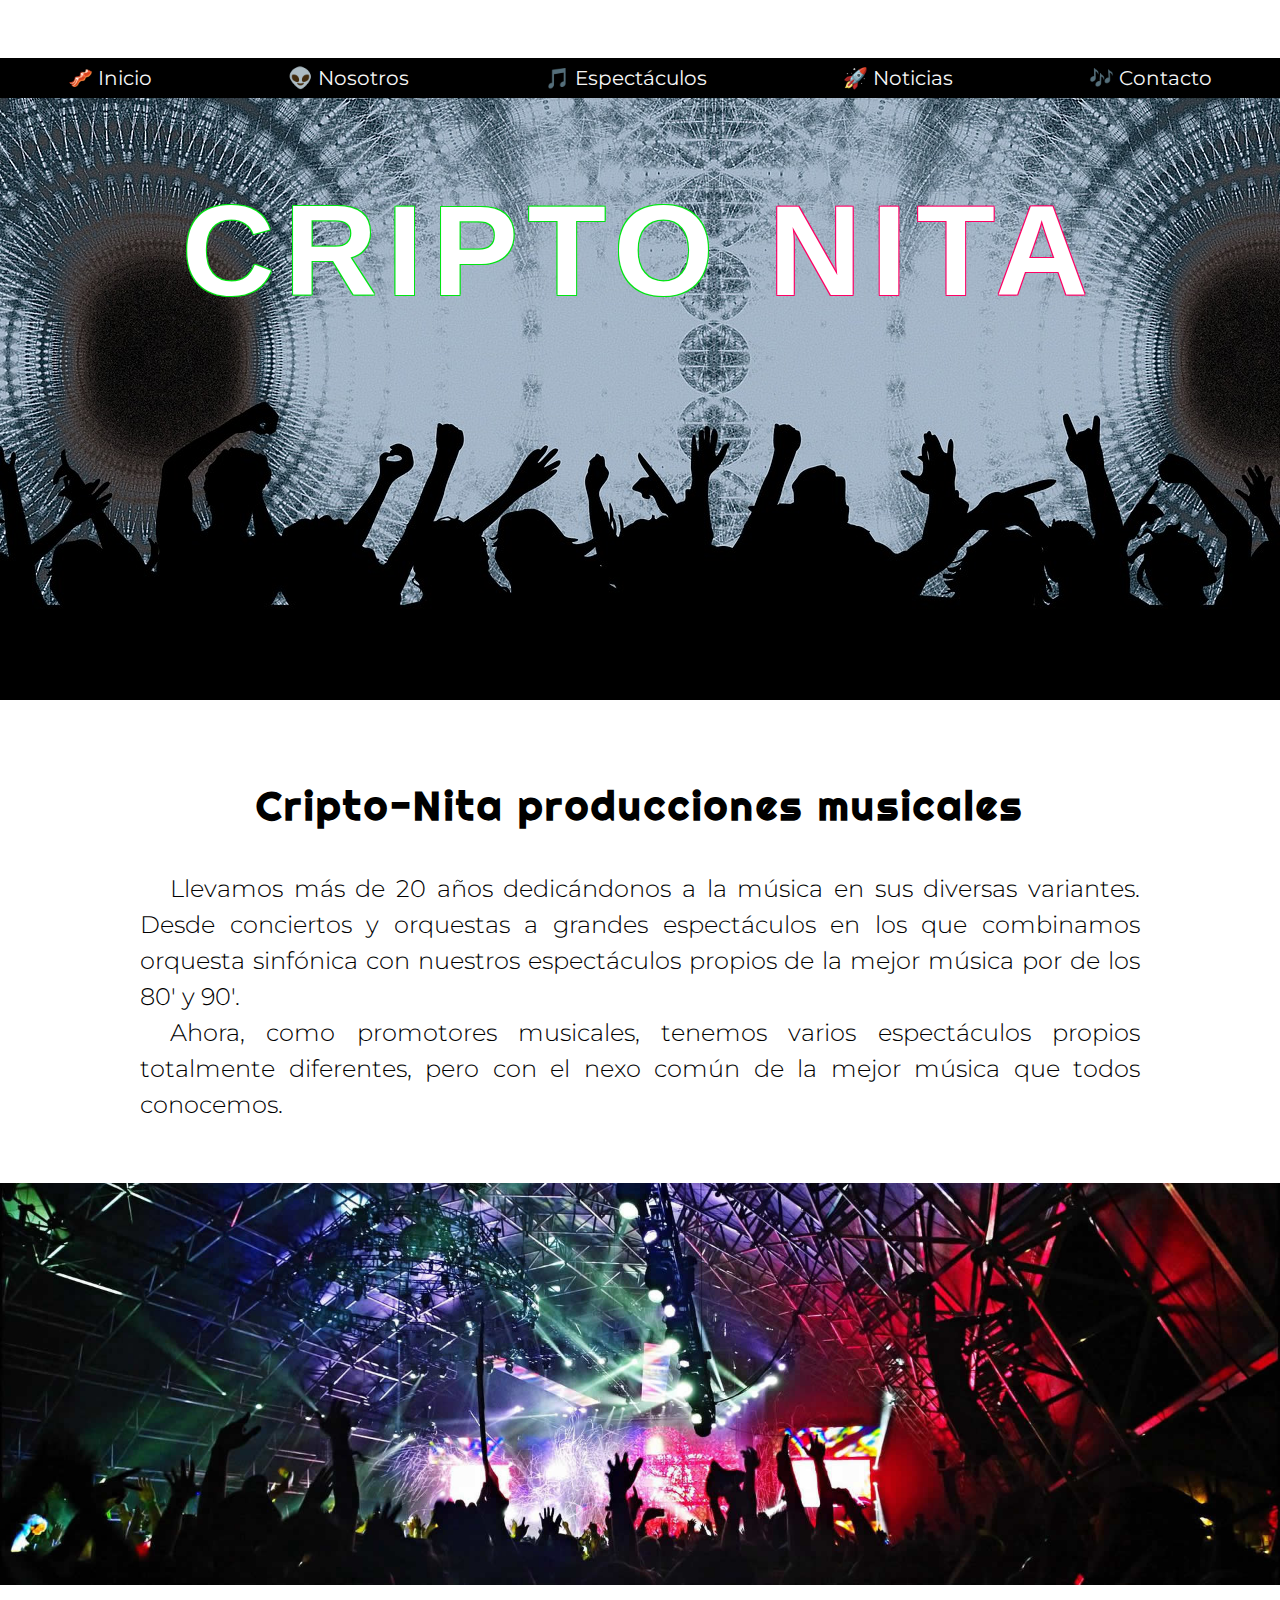
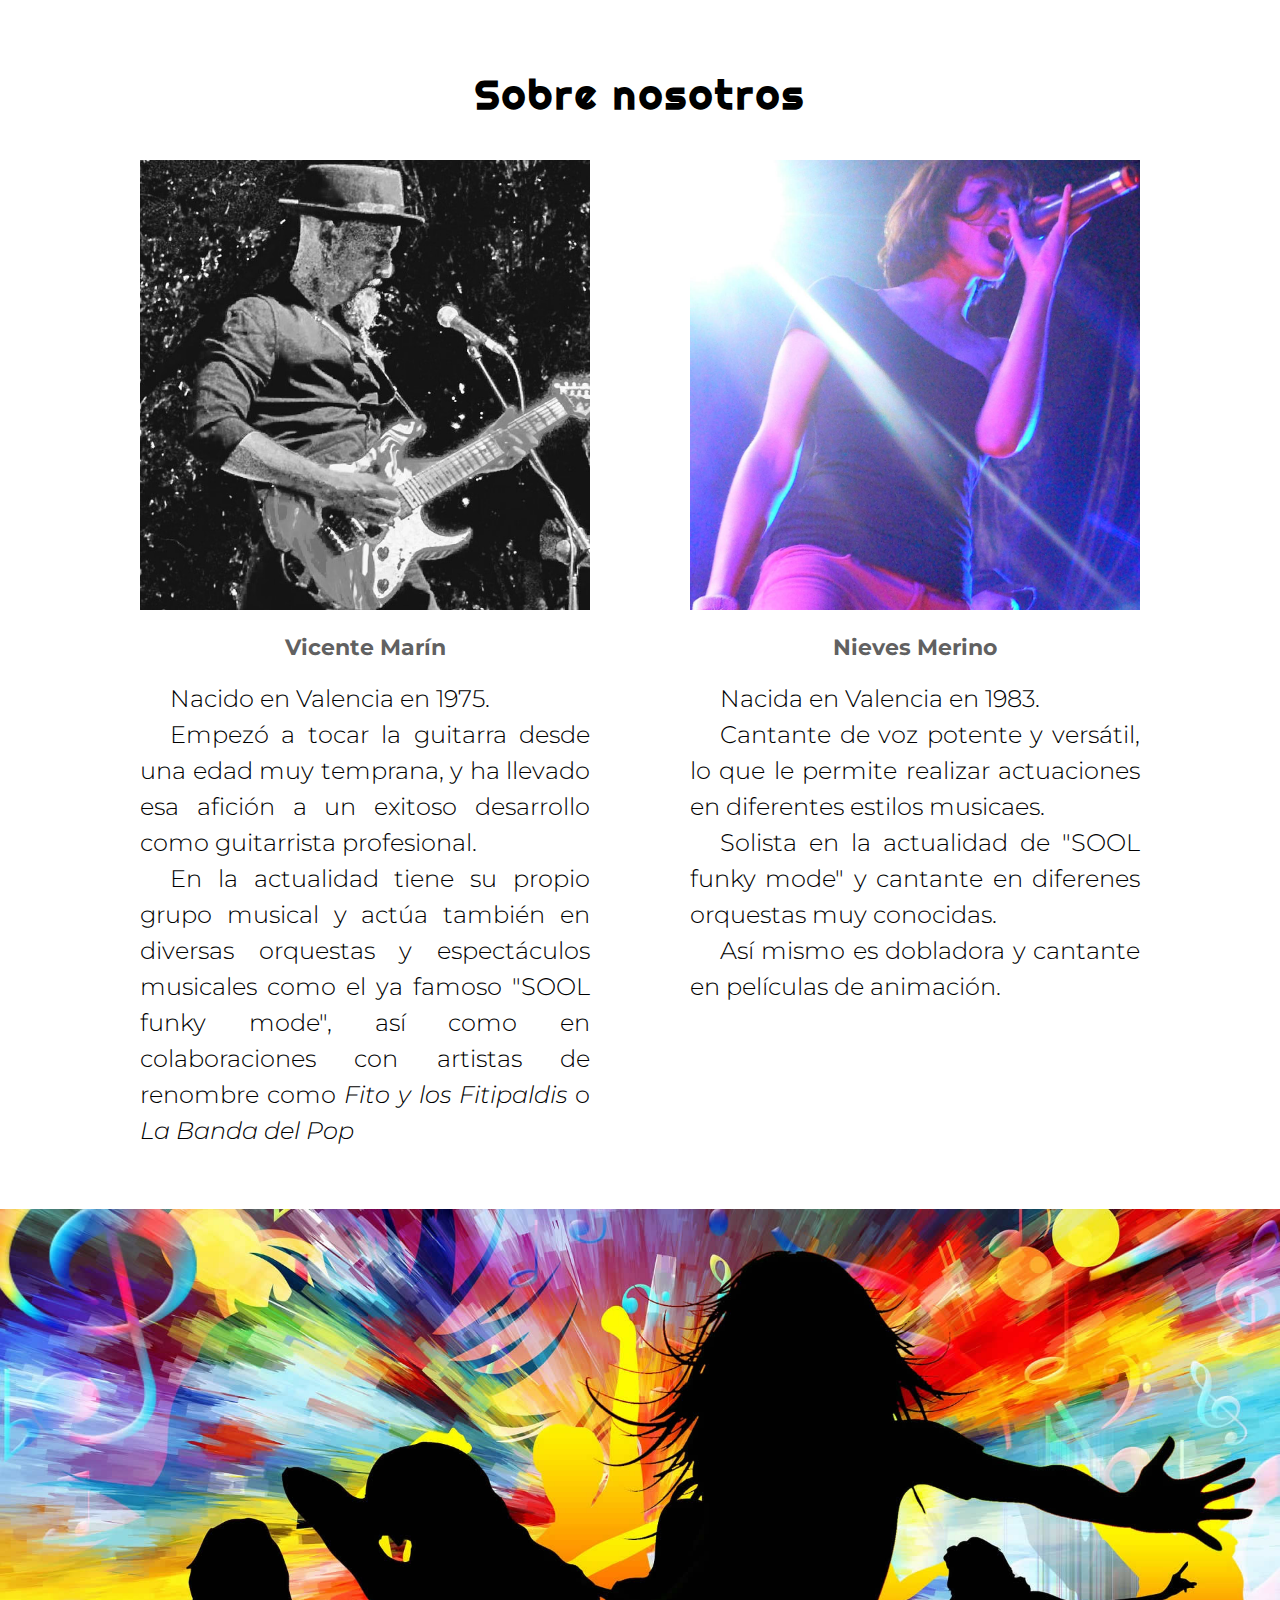
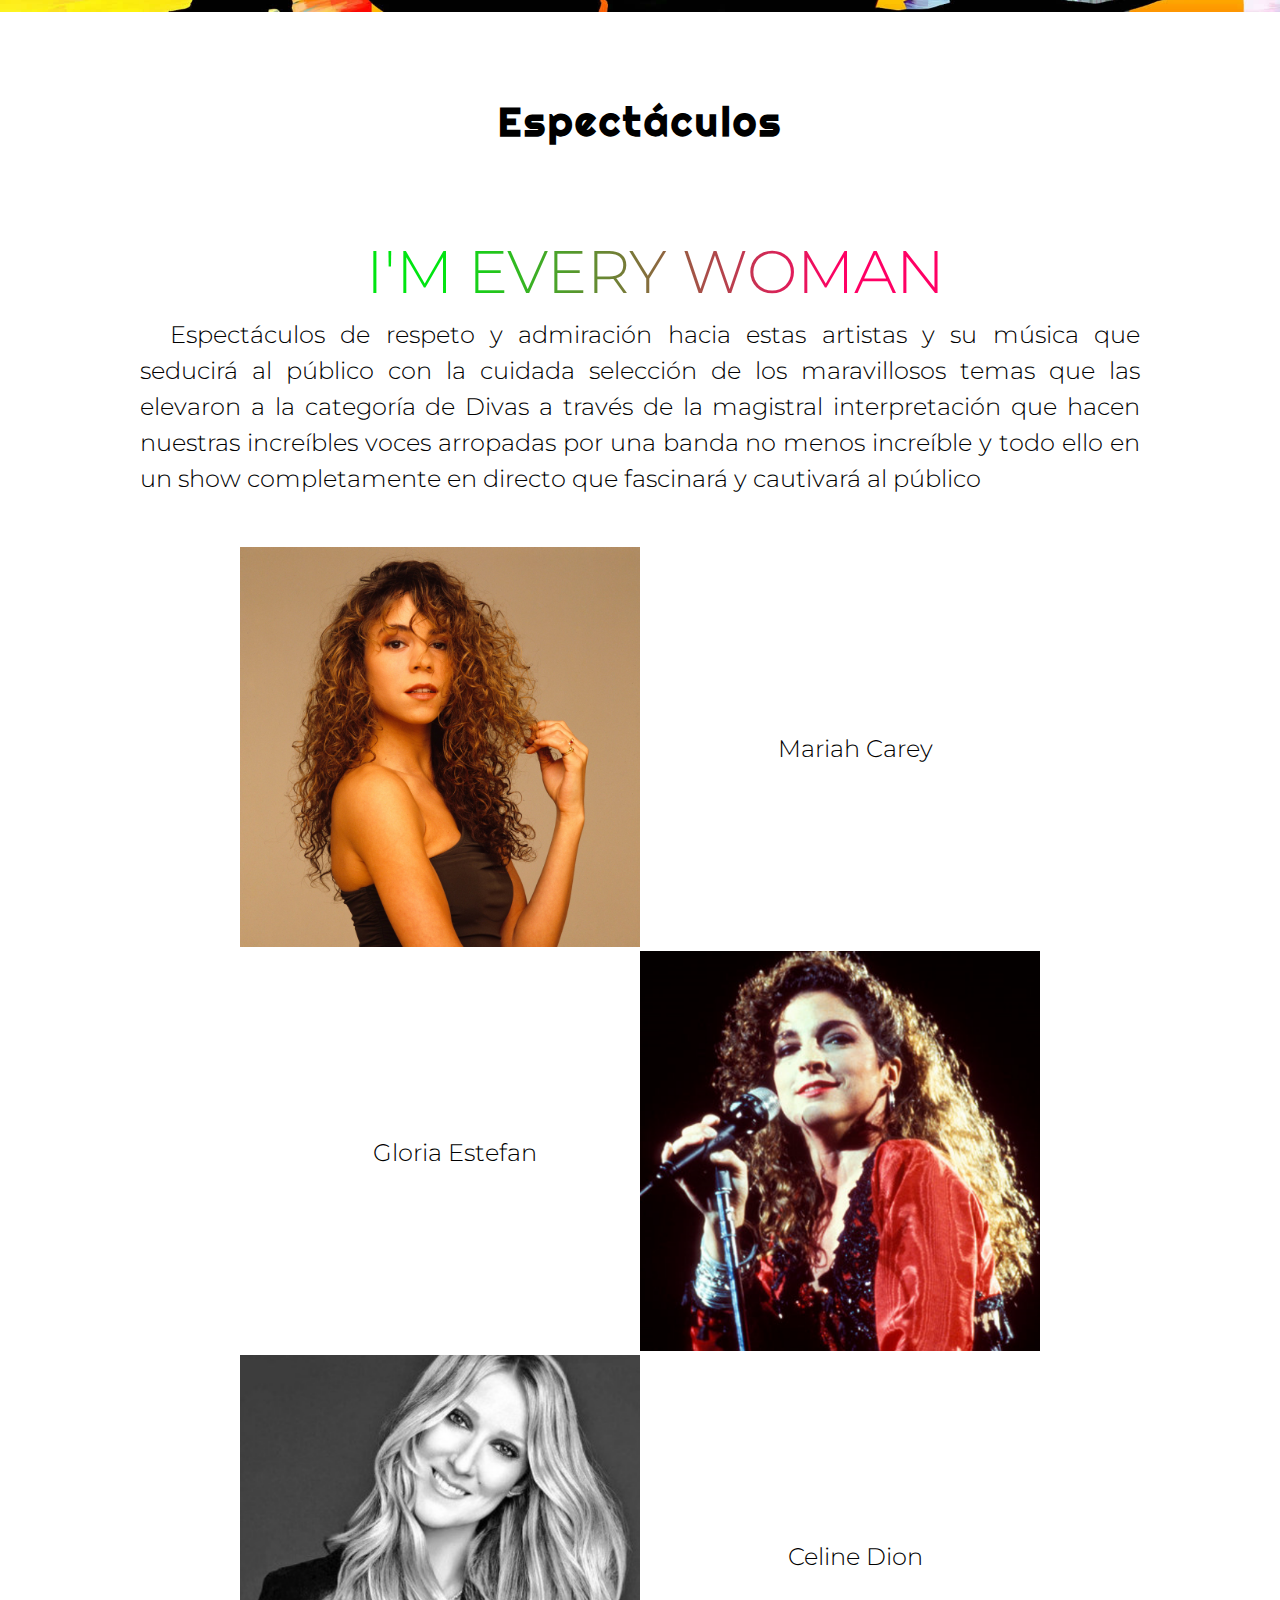
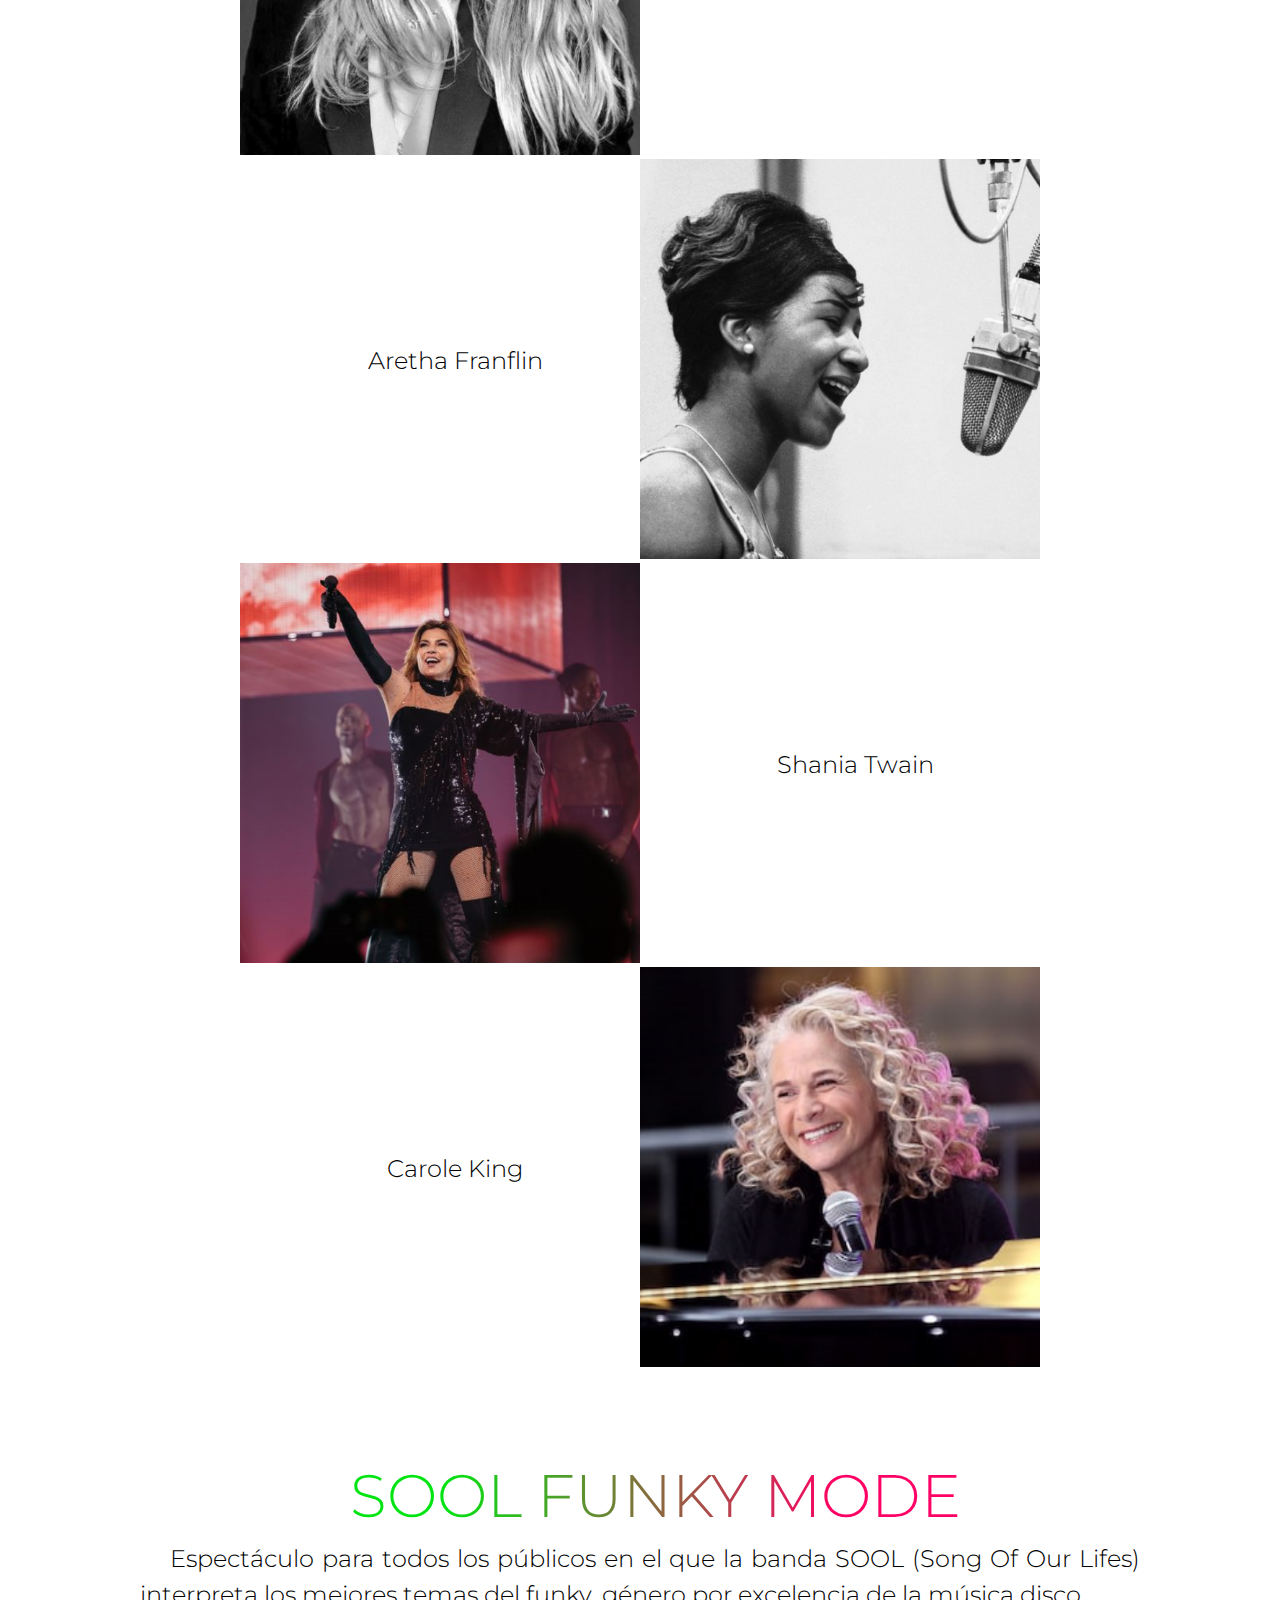
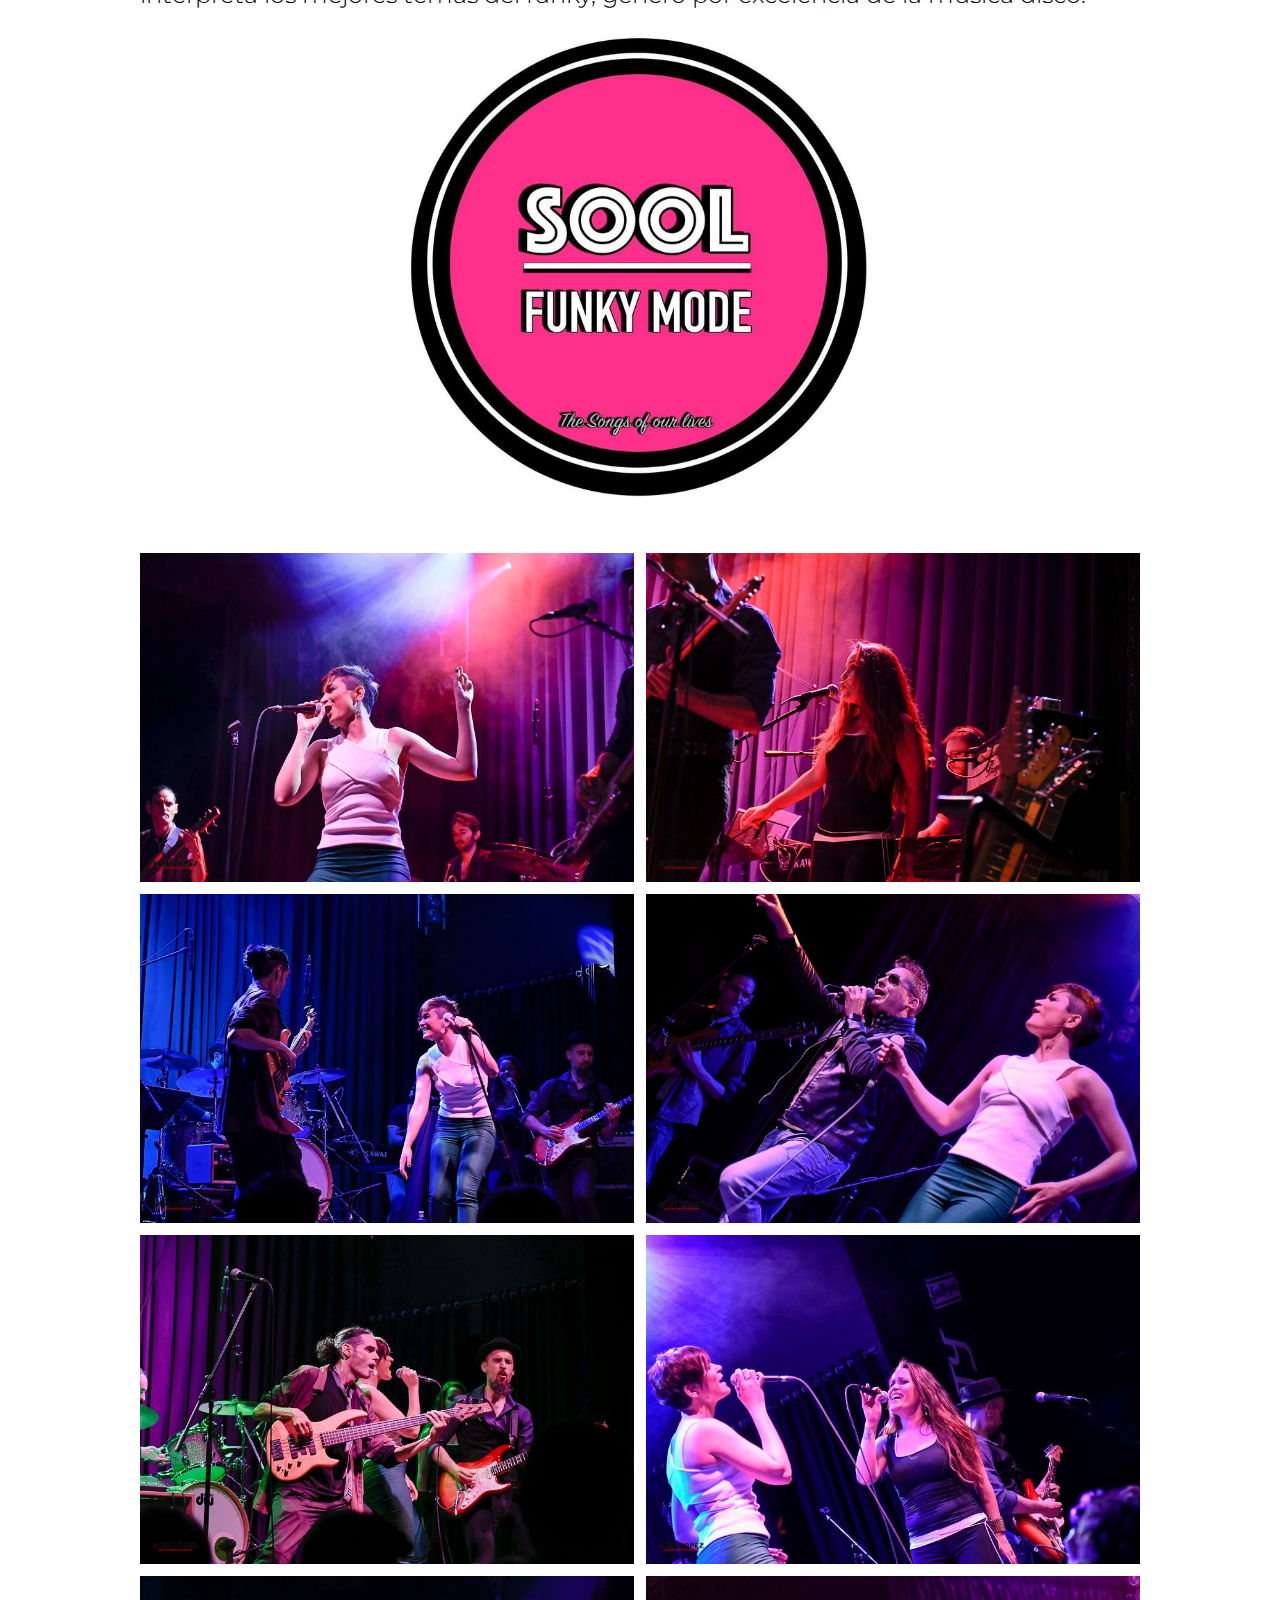
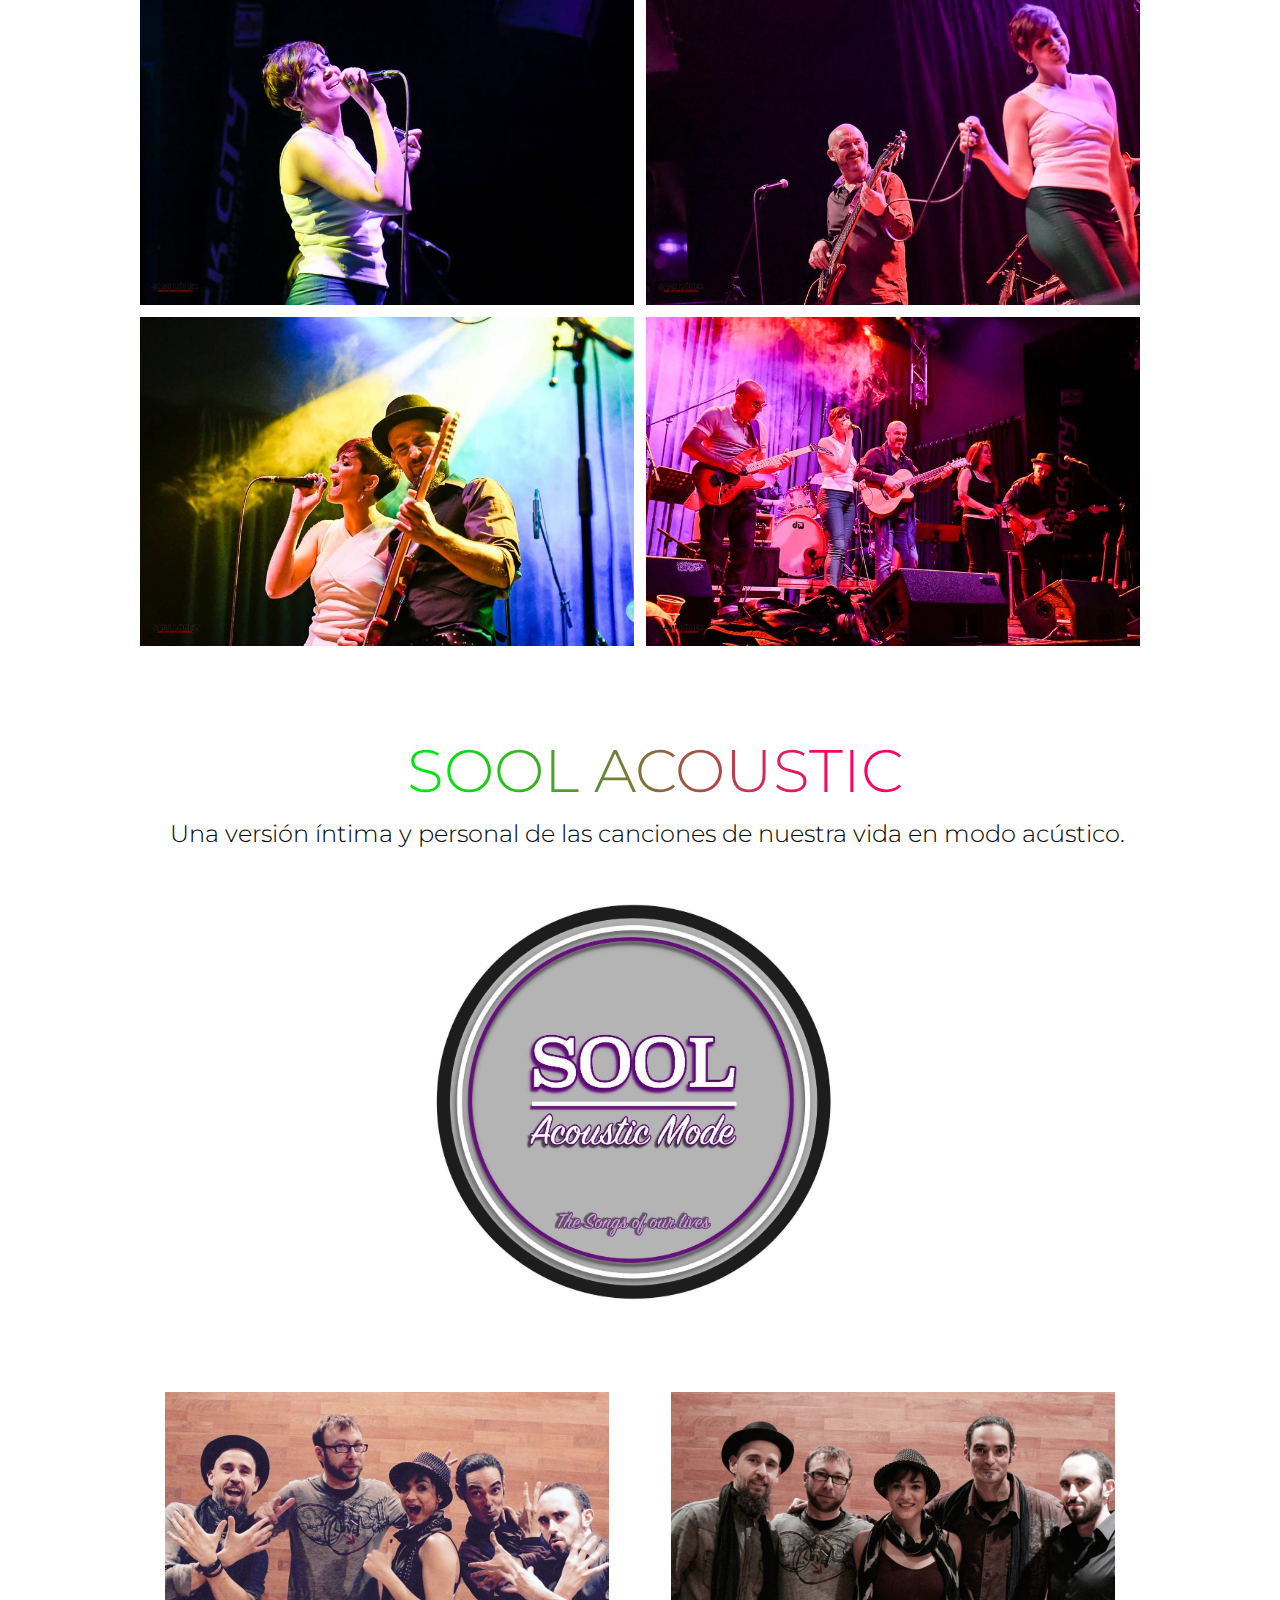
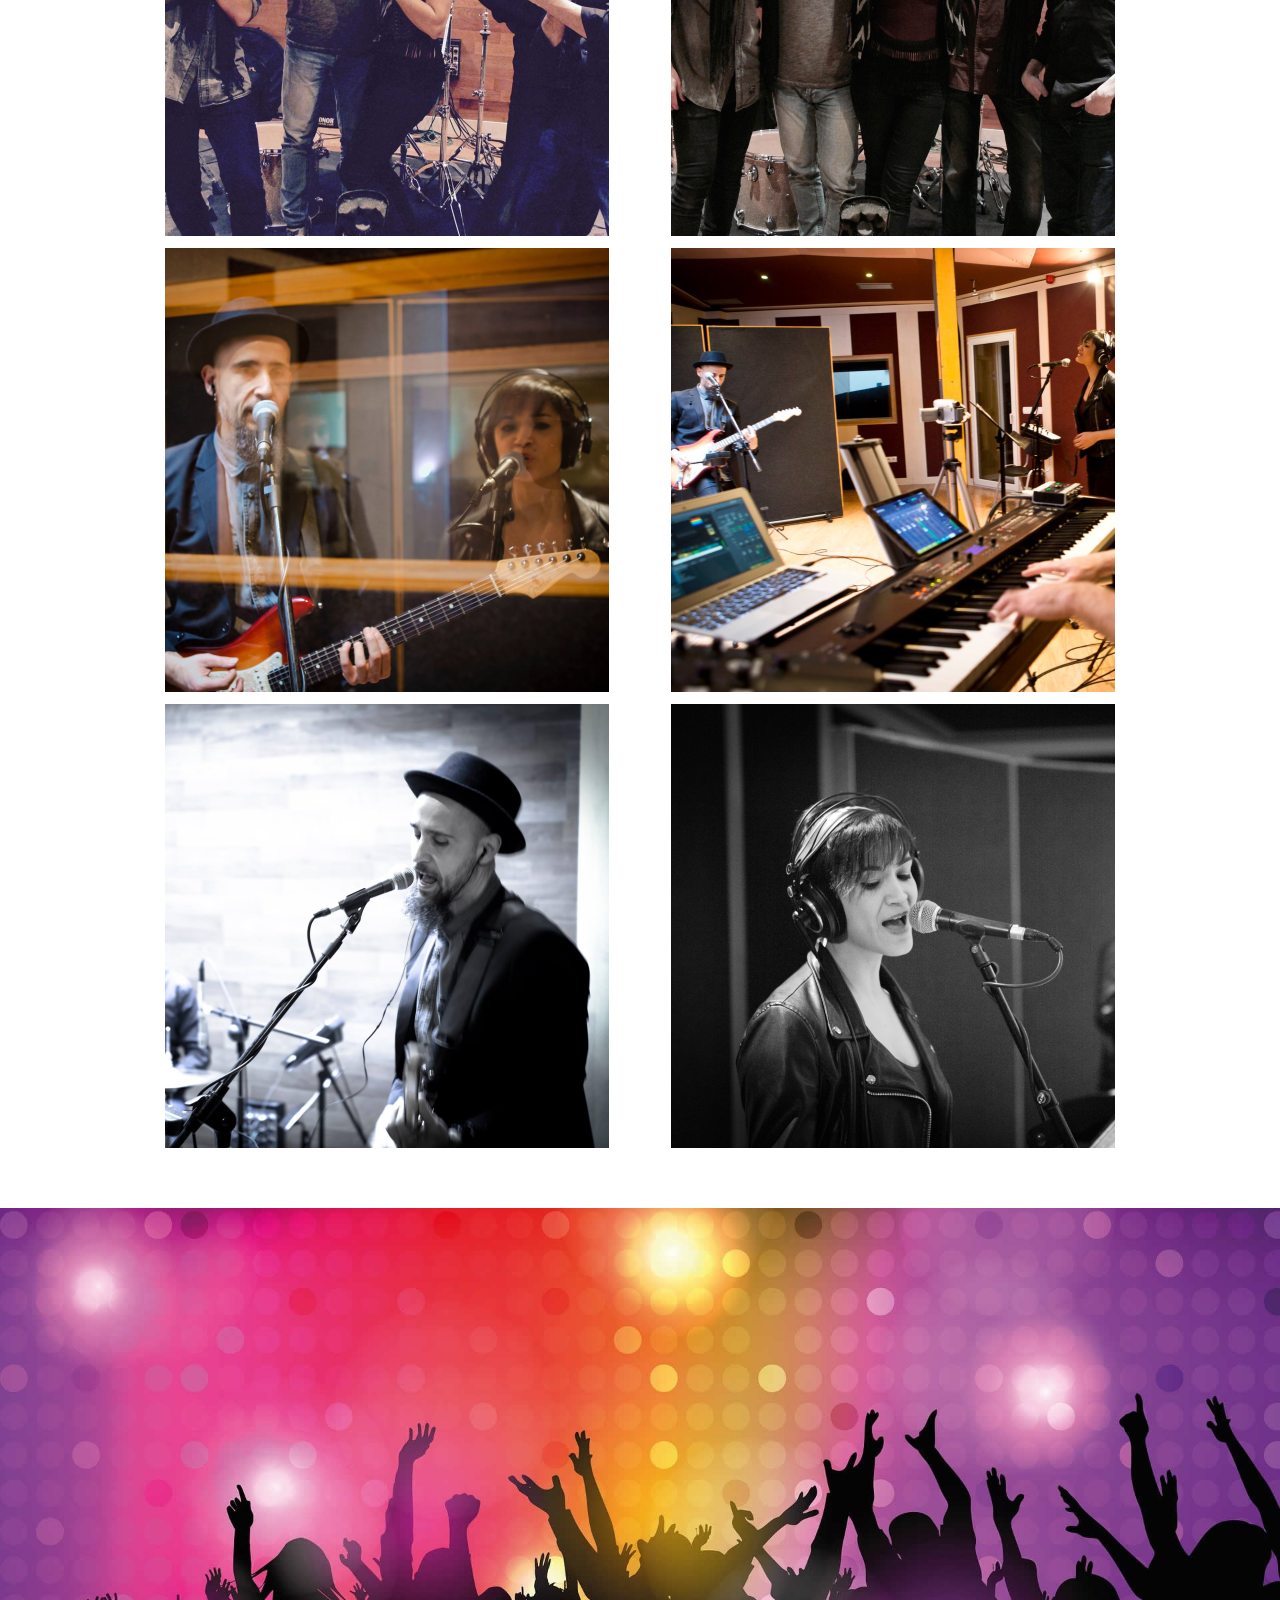
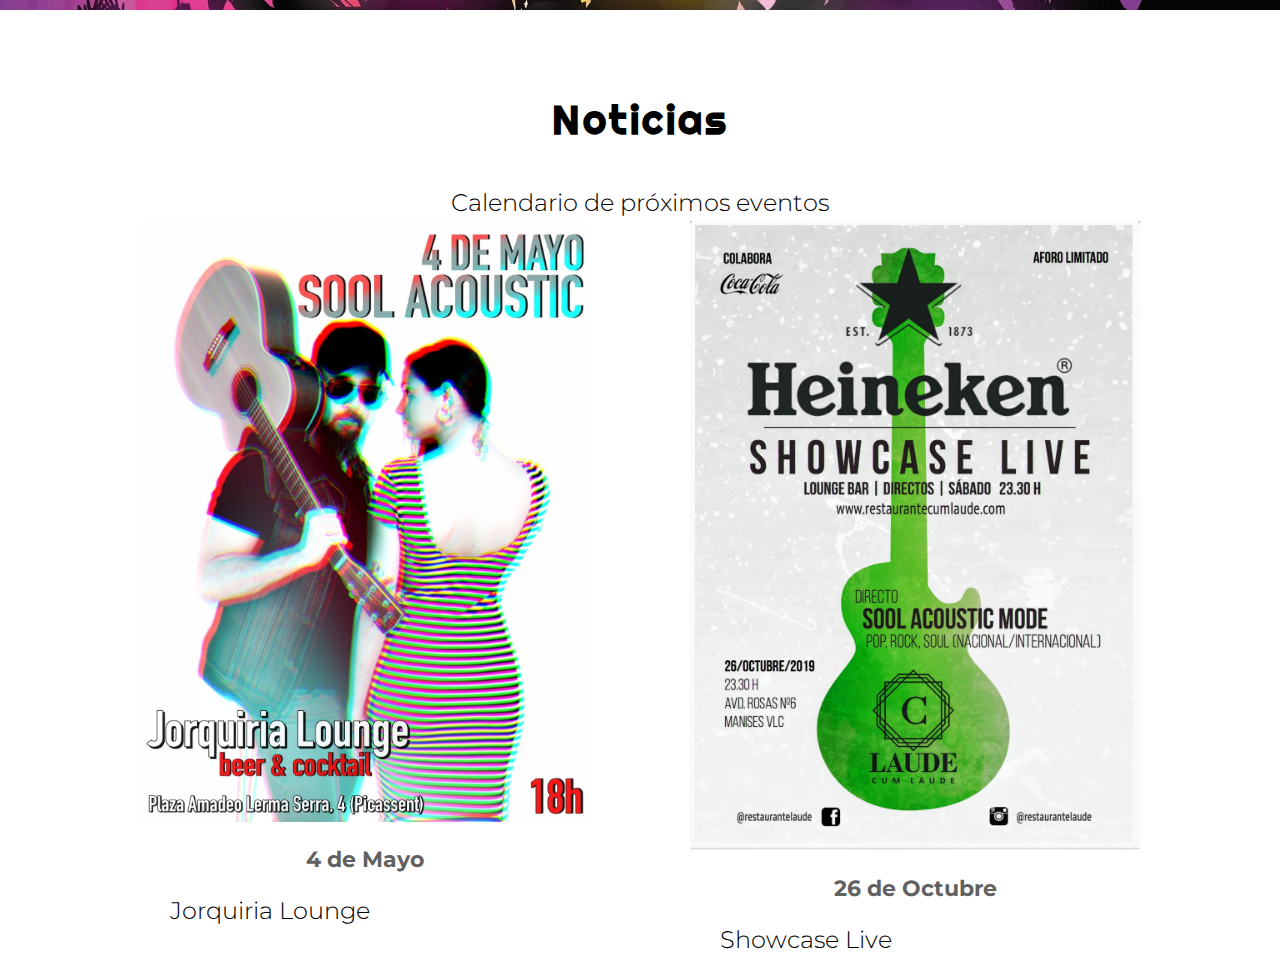
==== index.html @ c4352e8c "First Commit" ====
<!DOCTYPE html>
<html lang="en">
<head>
  <meta charset="UTF-8">
  <meta http-equiv="X-UA-Compatible" content="IE=edge">
  <meta name="viewport" content="width=device-width, initial-scale=1.0">
  <title>Cripto-Nita</title>
  <!-- Favicon -->
  <link rel="icon" type="image/png" href="imagenes/favicon.png" sizes="32x32">
  <!-- Fuentes de Google Fonts -->
  <link rel="preconnect" href="https://fonts.googleapis.com">
  <link rel="preconnect" href="https://fonts.gstatic.com" crossorigin>
  <link href="https://fonts.googleapis.com/css2?family=Montserrat:ital,wght@0,300;0,400;0,700;1,300;1,400;1,700&family=Righteous&family=Syncopate&display=swap" rel="stylesheet">
  <!-- Enlace a hoja de estilos -->
  <link rel="stylesheet" href="estilos.css">
  <!-- Enlace a JavaScript -->
  <script defer src="js.js"></script>
</head>
<body>

  <header>
    <h1><span class="azul">Cripto</span> <span class="rosa">Nita</span></h1>

    <nav>
      <ul>
        <li><a href="#">&#129363; Inicio</a></li>
        <li><a href="#nosotros">&#128125; Nosotros</a></li>
        <li><a href="#espectaculos">&#127925; Espectáculos</a></li>
        <li><a href="#noticias">&#128640; Noticias</a></li>
        <!-- <li><a href="#">&#127775; Galería</a></li> -->
        <li><a href="#contacto">&#127926; Contacto</a></li>
      </ul>
    </nav>
  </header>

  <main>

    <section>
      <div class="foto-banner">
        <h3><span class="azul-h3">Cripto</span> <span class="rosa-h3">Nita</span></h3>
      </div>

      <div class="contenedor">
        <h2>Cripto-Nita producciones musicales</h2>
  
        <p>Llevamos más de 20 años dedicándonos a la música en sus diversas variantes. Desde conciertos y orquestas a grandes espectáculos en los que combinamos orquesta sinfónica con nuestros espectáculos propios de la mejor música por de los 80' y 90'.</p>
        <p>Ahora, como promotores musicales, tenemos varios espectáculos propios totalmente diferentes, pero con el nexo común de la mejor música que todos conocemos.</p>
      </div>
    </section>

    <div class="foto-superbanner">
      <img src="imagenes/party-concierto.jpg" alt="Foto de concierto">
    </div>

    <section id="nosotros" class="contenedor">
      <h2>Sobre nosotros</h2>

      <div class="sobre-nosotros-contenedor">
        <div class="sobre-nosotros">
          <img src="imagenes/Vicente1.jpg" alt="Vicente Marín">
          <div class="texto-nosotros">
            <h4>Vicente Marín</h4>
            <p>Nacido en Valencia en 1975.</p>
            <p>Empezó a tocar la guitarra desde una edad muy temprana, y ha llevado esa afición a un exitoso desarrollo como guitarrista profesional.</p>
            <p>En la actualidad tiene su propio grupo musical y actúa también en diversas orquestas y espectáculos musicales como el ya famoso "SOOL funky mode", así como en colaboraciones con artistas de renombre como <em>Fito y los Fitipaldis</em> o <em>La Banda del Pop</em></p>
          </div>
        </div>
        <div class="sobre-nosotros">
          <img src="imagenes/Nieves2.jpg" alt="Nieves Merino">
          <div class="texto-nosotros">
            <h4>Nieves Merino</h4>
            <p>Nacida en Valencia en 1983.</p>
            <p>Cantante de voz potente y versátil, lo que le permite realizar actuaciones en diferentes estilos musicaes.</p>
            <p>Solista en la actualidad de "SOOL funky mode" y cantante en diferenes orquestas muy conocidas.</p>
            <p>Así mismo es dobladora y cantante en películas de animación.</p>
          </div>
        </div>
      </div>

    </section>

    <div class="foto-superbanner">
      <img src="imagenes/party-dance2.jpg" alt="Foto party dancer">
    </div>

    <!-- Sección de Espectáculos: -->

    <section id="espectaculos" class="contenedor">
      <h2 class="quitar-padding">Espectáculos</h2>
      <article>
        <p class="degradado">I'M EVERY WOMAN</p>
        <p>Espectáculos de respeto y admiración hacia estas artistas y su música que seducirá al    público con la cuidada selección de los maravillosos temas que las elevaron a la categoría de Divas a través de la magistral interpretación que hacen nuestras increíbles voces arropadas por una banda no menos increíble y todo ello en un show completamente en directo que fascinará y cautivará al público</p>

        <div class="contenedor-divas">
          <div class="diva">
            <div class="foto-diva"><img src="imagenes/MariahCarey.jpg" alt="Mariah Carey"></div>
            <div class="texto-diva"><p>Mariah Carey</p></div>
          </div>

          <div class="diva">
            <div class="foto-diva"><img src="imagenes/gloriaestefan.png" alt="Gloria Estefan"></div>
            <div class="texto-diva"><p>Gloria Estefan</p></div>
          </div>

          <div class="diva">
            <div class="foto-diva"><img src="imagenes/celinedion.png" alt="Celine Dion"></div>
            <div class="texto-diva"><p>Celine Dion</p></div>
          </div>

          <div class="diva">
            <div class="foto-diva"><img src="imagenes/arethafranklin.png" alt="Aretha Franklin"></div>
            <div class="texto-diva"><p>Aretha Franflin</p></div>
          </div>
          <div class="diva">
            <div class="foto-diva"><img src="imagenes/Shaniatwain.png" alt="Shania Twain"></div>
            <div class="texto-diva"><p>Shania Twain</p></div>
          </div>

          <div class="diva">
            <div class="foto-diva"><img src="imagenes/caroleking.png" alt="Carole King"></div>
            <div class="texto-diva"><p>Carole King</p></div>
          </div>
        </div>
      </article>

      <article>
        <p class="degradado">SOOL FUNKY MODE</p>
        <p>Espectáculo para todos los públicos en el que la banda SOOL (Song Of Our Lifes) interpreta los mejores temas del funky, género por excelencia de la música disco.</p>

        <div class="logo-sool">
          <img src="imagenes/fotosfunky/logo_sool_funky.jpg" alt="Sool Funky Mode">
        </div>

        <div class="fotos-funky contenedor">
          <img src="imagenes/fotosfunky1.jpg" alt="Fotos Funky Mode">
          <img src="imagenes/fotosfunky3.jpg" alt="Fotos Funky Mode">
          <img src="imagenes/fotosfunky4.jpg" alt="Fotos Funky Mode">
          <img src="imagenes/fotosfunky5.jpg" alt="Fotos Funky Mode">
          <img src="imagenes/fotosfunky7.jpg" alt="Fotos Funky Mode">
          <img src="imagenes/fotosfunky8.jpg" alt="Fotos Funky Mode">
          <img src="imagenes/fotosfunky9.jpg" alt="Fotos Funky Mode">
          <img src="imagenes/fotosfunky10.jpg" alt="Fotos Funky Mode">
          <img src="imagenes/fotosfunky11.jpg" alt="Fotos Funky Mode">
          <img src="imagenes/fotosfunky12.jpg" alt="Fotos Funky Mode">
        </div>

      </article>

      <article>
        <p class="degradado">SOOL ACOUSTIC</p>
        <p>Una versión íntima y personal de las canciones de nuestra vida en modo acústico.</p>

        <div class="logo-sool">
          <img src="imagenes/fotosacoustic/logo_sool_acoustic.jpg" alt="Sool Funky Mode">
        </div>

        <div class="fotos-funky contenedor">
          <img src="imagenes/fotosacoustic/acoustic1.png" alt="Fotos SOOL Acoustic">
          <img src="imagenes/fotosacoustic/acoustic2.png" alt="Fotos SOOL Acoustic">
          <img src="imagenes/fotosacoustic/acoustic3.png" alt="Fotos SOOL Acoustic">
          <img src="imagenes/fotosacoustic/acoustic4.png" alt="Fotos SOOL Acoustic">
          <img src="imagenes/fotosacoustic/acoustic5.png" alt="Fotos SOOL Acoustic">
          <img src="imagenes/fotosacoustic/acoustic6.png" alt="Fotos SOOL Acoustic">

        </div>
      </article>
    </section>


    <div class="foto-superbanner">
      <img src="imagenes/party702Baner.jpg" alt="Foto party disco">
    </div>

    <!-- Sección de Noticias: -->

    <section id="noticias" class="contenedor">
      <h2>Noticias</h2>
      <p class="centrar-texto">Calendario de próximos eventos</p>

      <div class="sobre-nosotros-contenedor">
        <div class="sobre-nosotros">
          <img src="imagenes/fotosacoustic/soolAcousticCartel1.jpg" alt="Actuación SOOL Acoustic fecha">
          <div class="texto-nosotros">
            <h4>4 de Mayo</h4>
            <p>Jorquiria Lounge</p>
          </div>
        </div>
        <div class="sobre-nosotros">
          <img src="imagenes/fotosacoustic/soolAcousticCartel2.jpg" alt="Actuación SOOL Acoustic fecha">
          <div class="texto-nosotros">
            <h4>26 de Octubre</h4>
            <p>Showcase Live</p>
          </div>
        </div>
      </div>

    </section>

  </main>

</body>
</html>
---- estilos.css ----
* {
  margin: 0;
  padding: 0;
  box-sizing: border-box;
}

h1 {
  font-family: 'Syncopate', sans-serif;
  font-size: 50px;
  letter-spacing: 25px;
  text-transform: uppercase;
  text-align: center;
  opacity: 0;
  transition: .5s;
}

h2 {
  font-family: 'Righteous', cursive;
  letter-spacing: 3px;
  /*color: #830d61;*/
  color: black;
  font-size: 40px;
  text-align: center;
  margin-top: 80px;
  padding-bottom: 40px;  
}

h3 {
  color: white;
  font-size: 12vw;
  font-family: 'Syncopate', sans-serif;
  text-transform: uppercase;
  letter-spacing: 10px;
  margin-top: 80px;
}

h4 {
  font-family: 'Montserrat', sans-serif;
  font-size: 22px;
  text-align: center;
  margin: 20px;
  color: #616161;
}

p {
  font-family: 'Montserrat', sans-serif;
}

header {
  position: fixed;
  width: 100%;
  background-color: white;
}

main {
  padding-top: 97px;
}

nav ul {
  display: flex;
  justify-content: space-around;
  /*background-color: #61737f;*/
  background-color: black;
}

nav ul li {
  list-style: none;
  font-family: 'Montserrat', sans-serif;
  color: #f7f7f7;
  font-size: 20px;
  line-height: 2;
}

nav ul li a {
  color: #f7f7f7;
  text-decoration: none;
}

nav ul li a:hover {
  border-bottom: 2px solid #f7f7f7;
}


/* Utilidades*/
.quitar-padding {
  padding: 0;
}

#noticias .centrar-texto {
  text-align: center;
  text-indent: 0px;
}

/* Efectos del título*/

.azul {
  color: #00e511;
  /*text-shadow: 2px 2px 0px #007809;*/
}

.rosa {
  color: #ff0064;
  /*text-shadow: 2px 2px 0px #870035;
  transform: rotate(-25deg);
  -moz-transform: rotate(-25deg);
  display: inline-block;*/
}

.azul-h3 {
  text-shadow: 1px 1px 0px #00e511, -1px -1px 0px #00e511, -1px 1px 0px #00e511, 1px -1px 0px #00e511;
}

.rosa-h3 {
  text-shadow: 1px 1px 0px #ff0064, -1px -1px 0px #ff0064, -1px 1px 0px #ff0064, 1px -1px 0px #ff0064;
}

.foto-banner {
  height: 603px;
  /*height: 100%;*/
  max-width: 100%;
  background-image: url(imagenes/party-people-banner.jpg);
  background-position: center center;
  background-repeat: no-repeat;
  background-size: cover;
  display: flex;
  justify-content: center;
  /*align-items: center;*/
  align-items: flex-start;
}

.foto-superbanner {
  width: 100%;
  margin-top: 60px;
}

.foto-superbanner img {
  width: 100%;
  /*opacity: .2;*/
}

.contenedor {
  display: flex;
  flex-direction: column;
  justify-content: center;
  max-width: 1000px;
  margin: auto;
}

.contenedor p {
  font-size: 24px;
  font-weight: 300;
  line-height: 1.5;
  text-indent: 30px;
  text-align: justify;
}

.aparecer {
  opacity: 1;
  transition: .5s;
}

.sobre-nosotros-contenedor {
  display: flex;
  justify-content: space-between;
}

.sobre-nosotros {
  max-width: 45%;
}

.sobre-nosotros img {
  max-width: 100%;
}

#espectaculos .degradado {
  text-align: center;
  font-size: 60px;
  background: linear-gradient(90deg, rgba(0,229,17,1) 0%, rgba(0,229,17,1) 30%, rgba(255,0,100,1) 70%, rgba(255,0,100,1) 100%);
  background-clip: text;
  color: transparent;
  padding-top: 80px;
}

.contenedor-divas {
  display: flex;
  justify-content: center;
  flex-direction: column;
  align-items: center;
  padding-top: 50px;
}

.diva {
  display: grid;
  grid-template-columns: 1fr 1fr;
  max-width: 800px;
}

.diva:nth-child(even) .foto-diva {
  grid-column: 2/3;
}

.diva:nth-child(even) .texto-diva {
  grid-row: 1/2;
  /*grid-auto-flow: dense;*/
  /*grid-column: 1/2;*/
}

.foto-diva img {
  width: 100%;
}

.texto-diva {
  display: flex;
  justify-content: center;
  align-items: center;
}

.logo-sool {
  display: flex;
  justify-content: center;
}

.logo-sool img {
  max-width: 50%;
}

.fotos-funky {
  display: grid;
  grid-template-columns: 1fr 1fr;
  gap: 12px;
  padding-top: 40px;
}

.fotos-funky img {
  max-width: 100%;
  margin: auto;
}


/* ----------- Media-queries ----------- */

/* *****************  media-queries 1524px ******************* */

@media screen and (max-width: 1524px) {
  h3 {
    font-size: 10vw;
  }
}
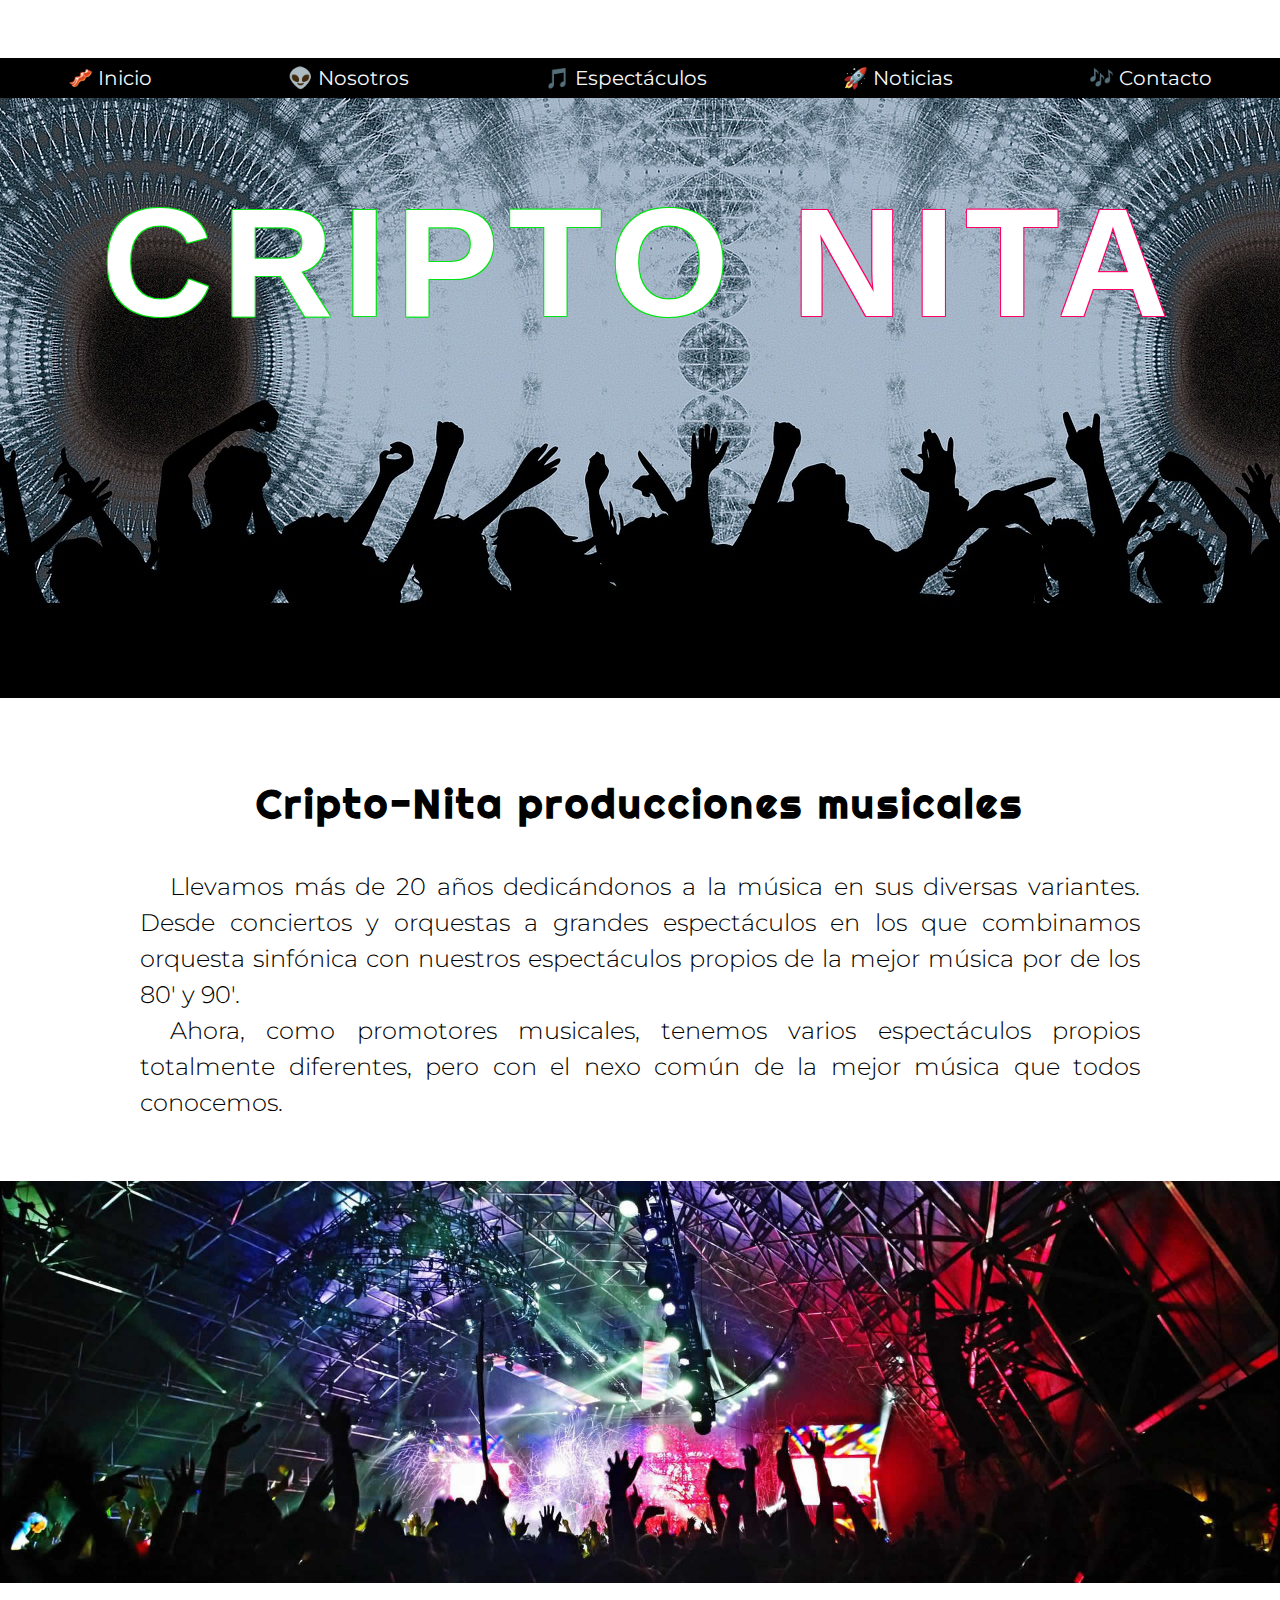
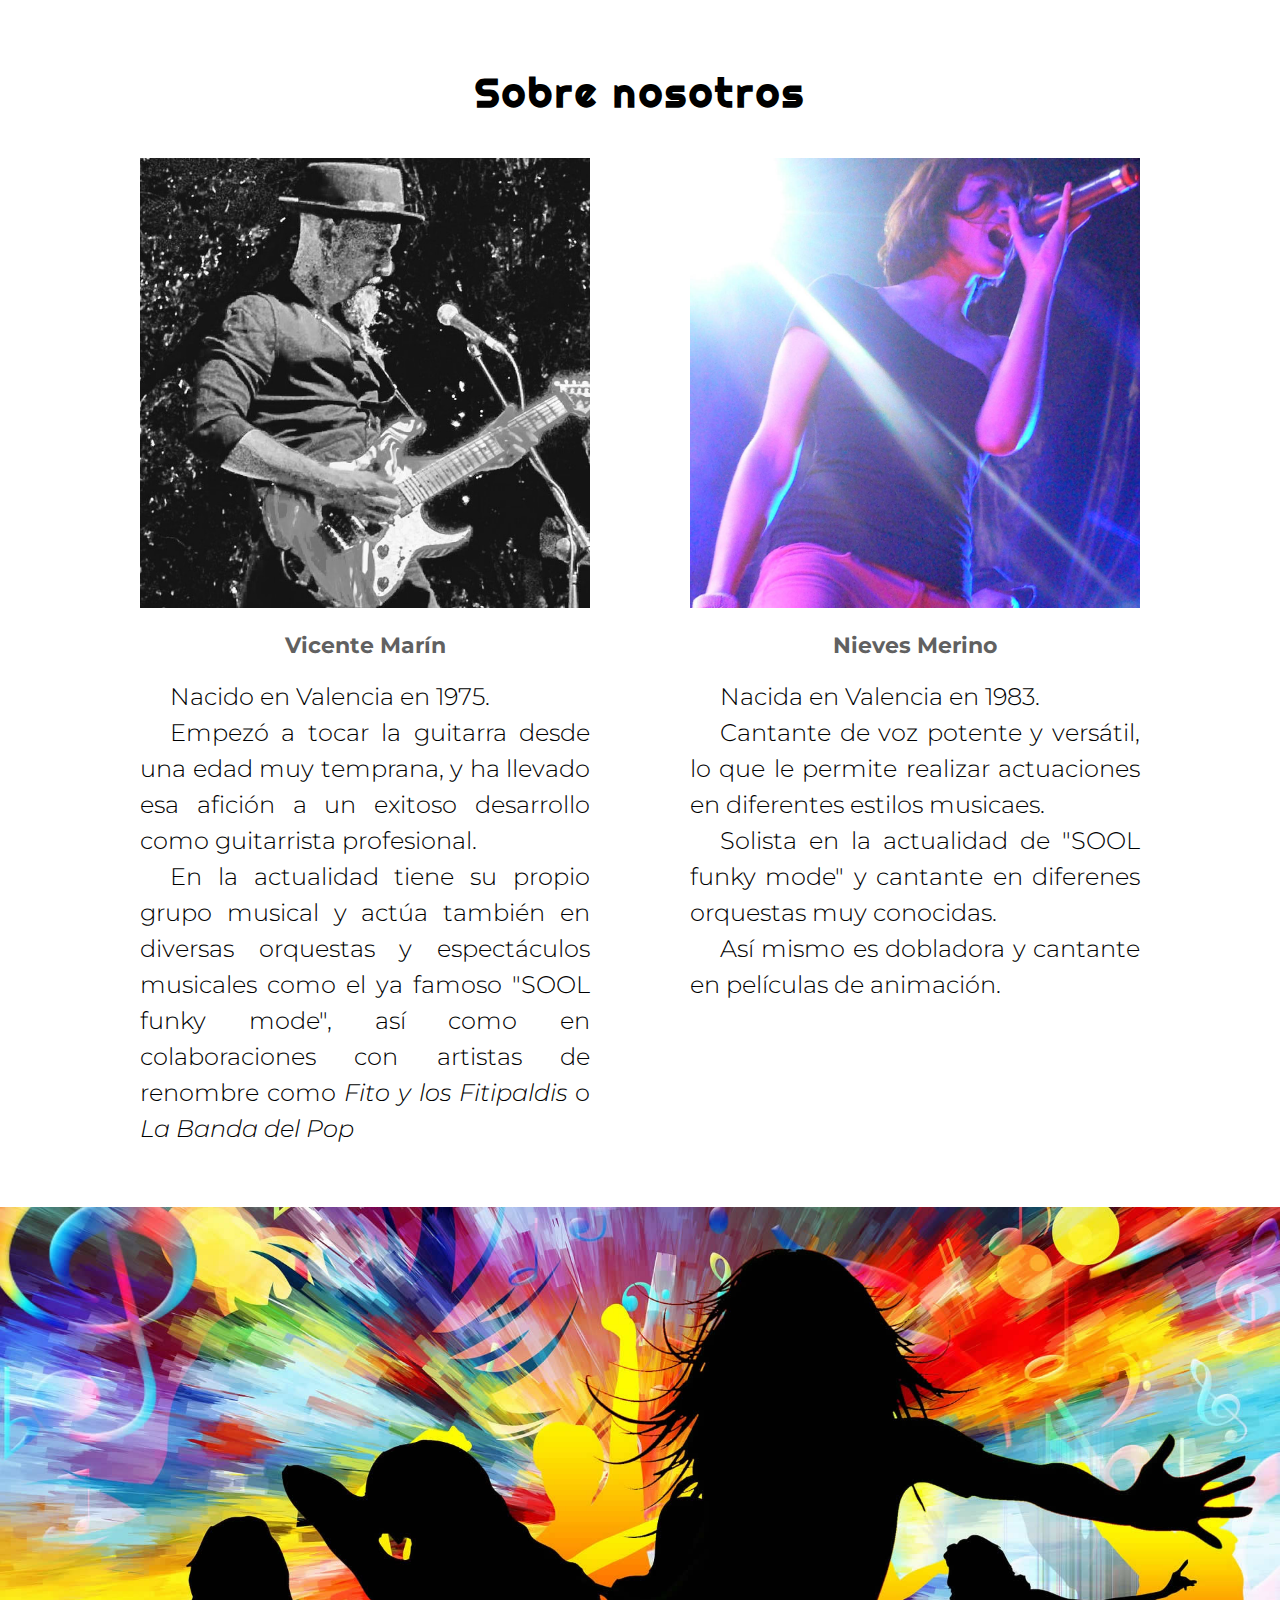
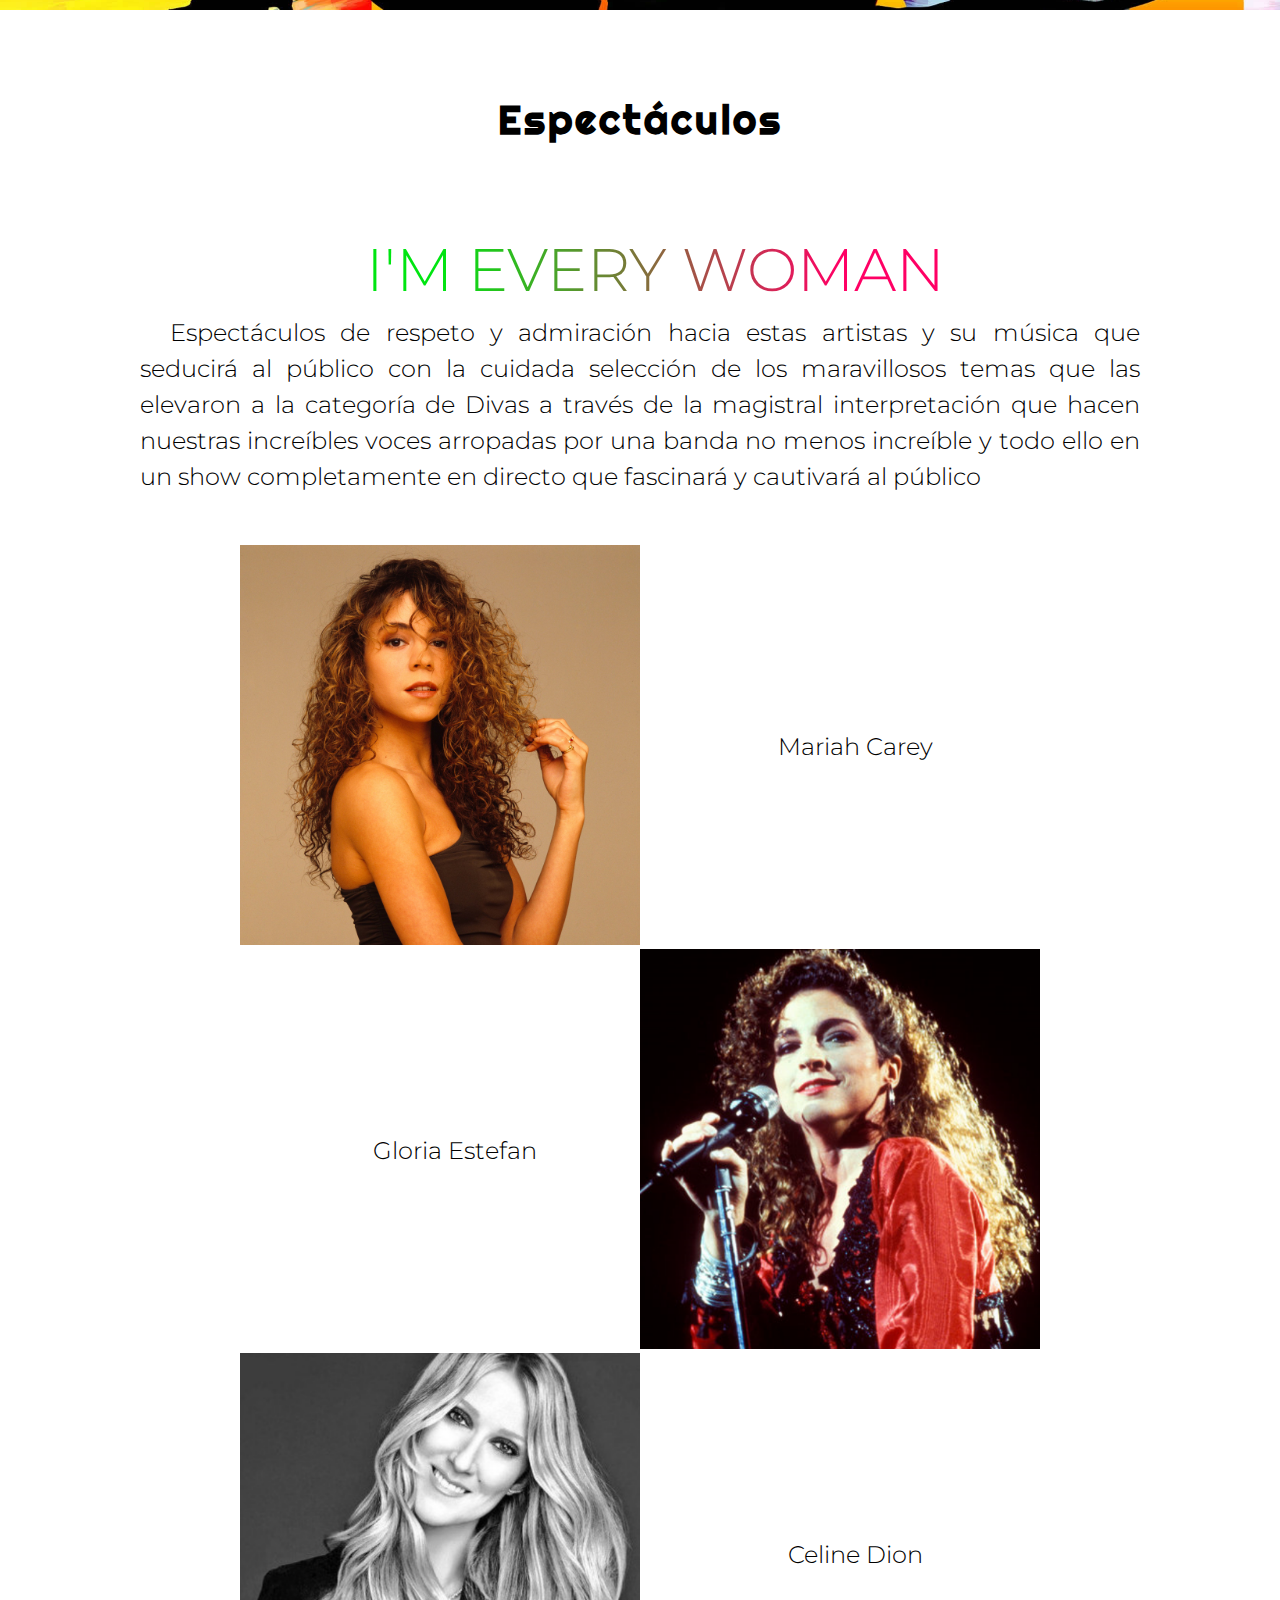
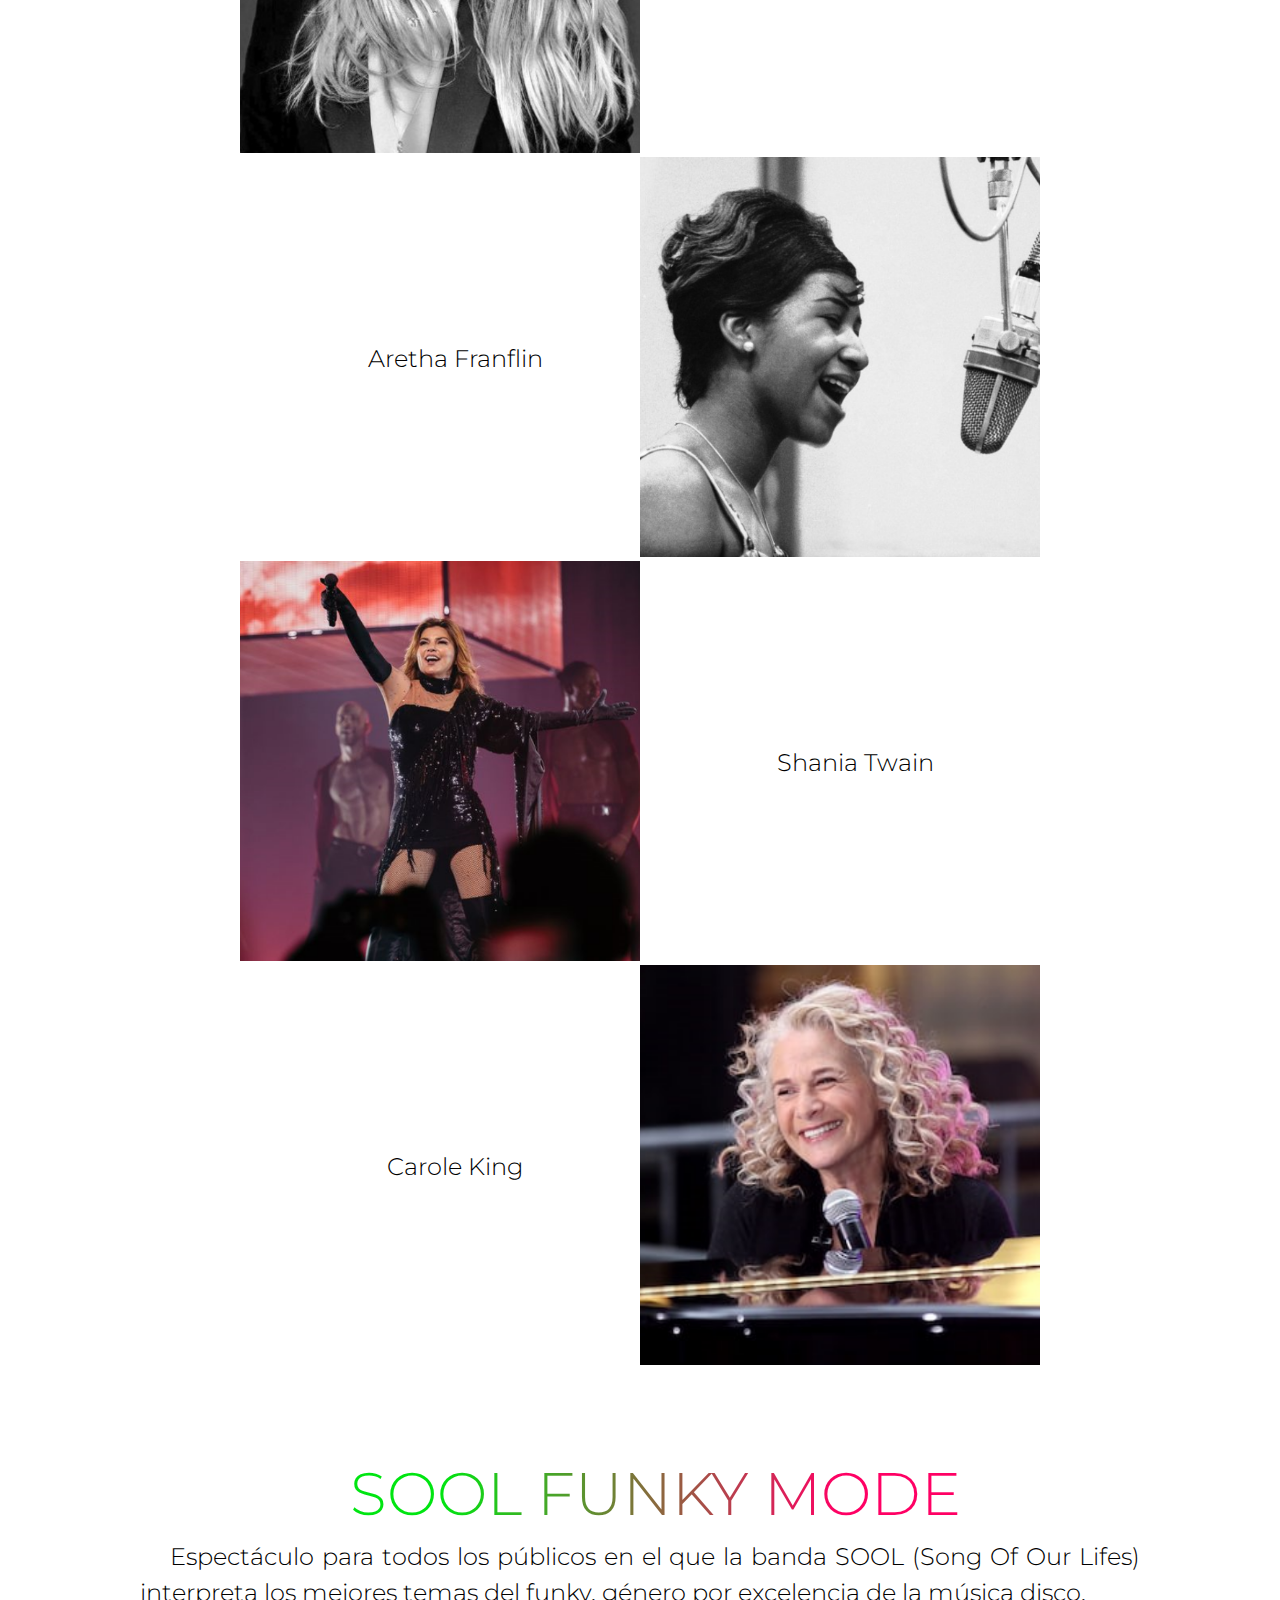
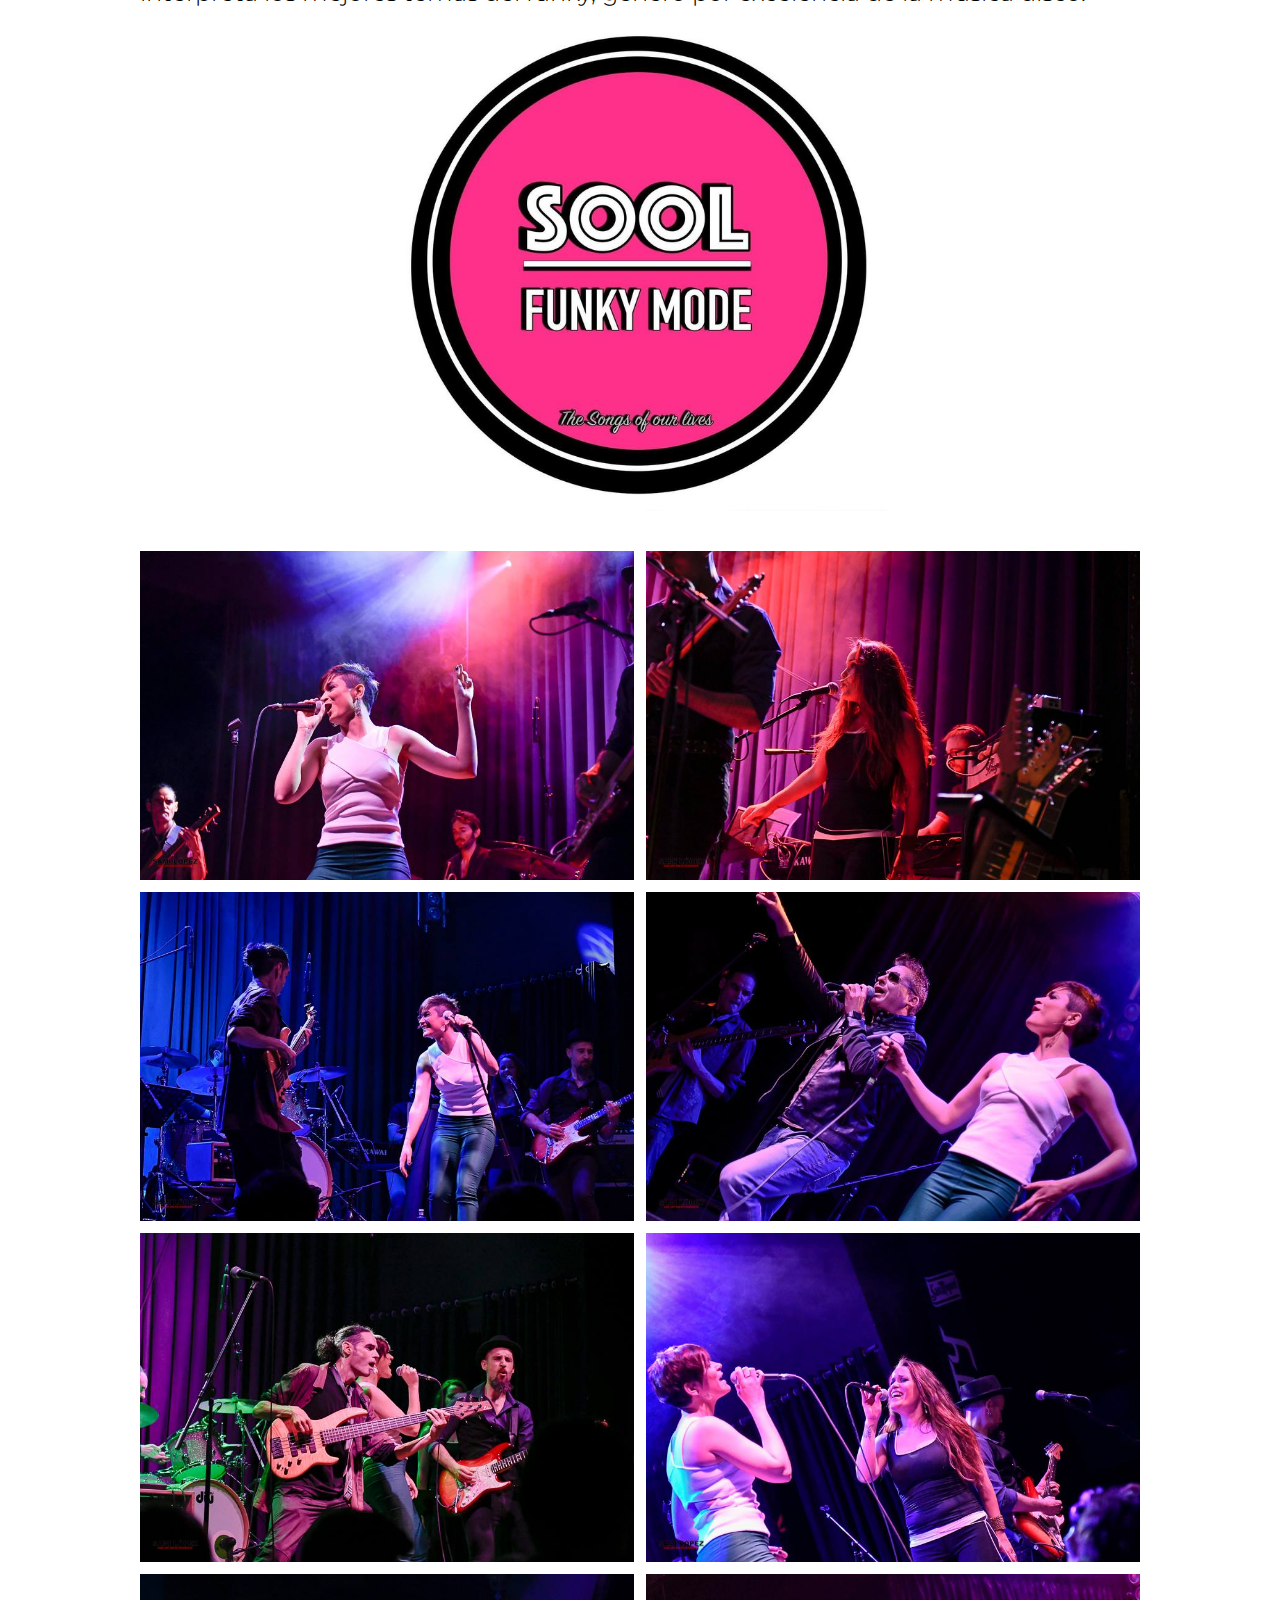
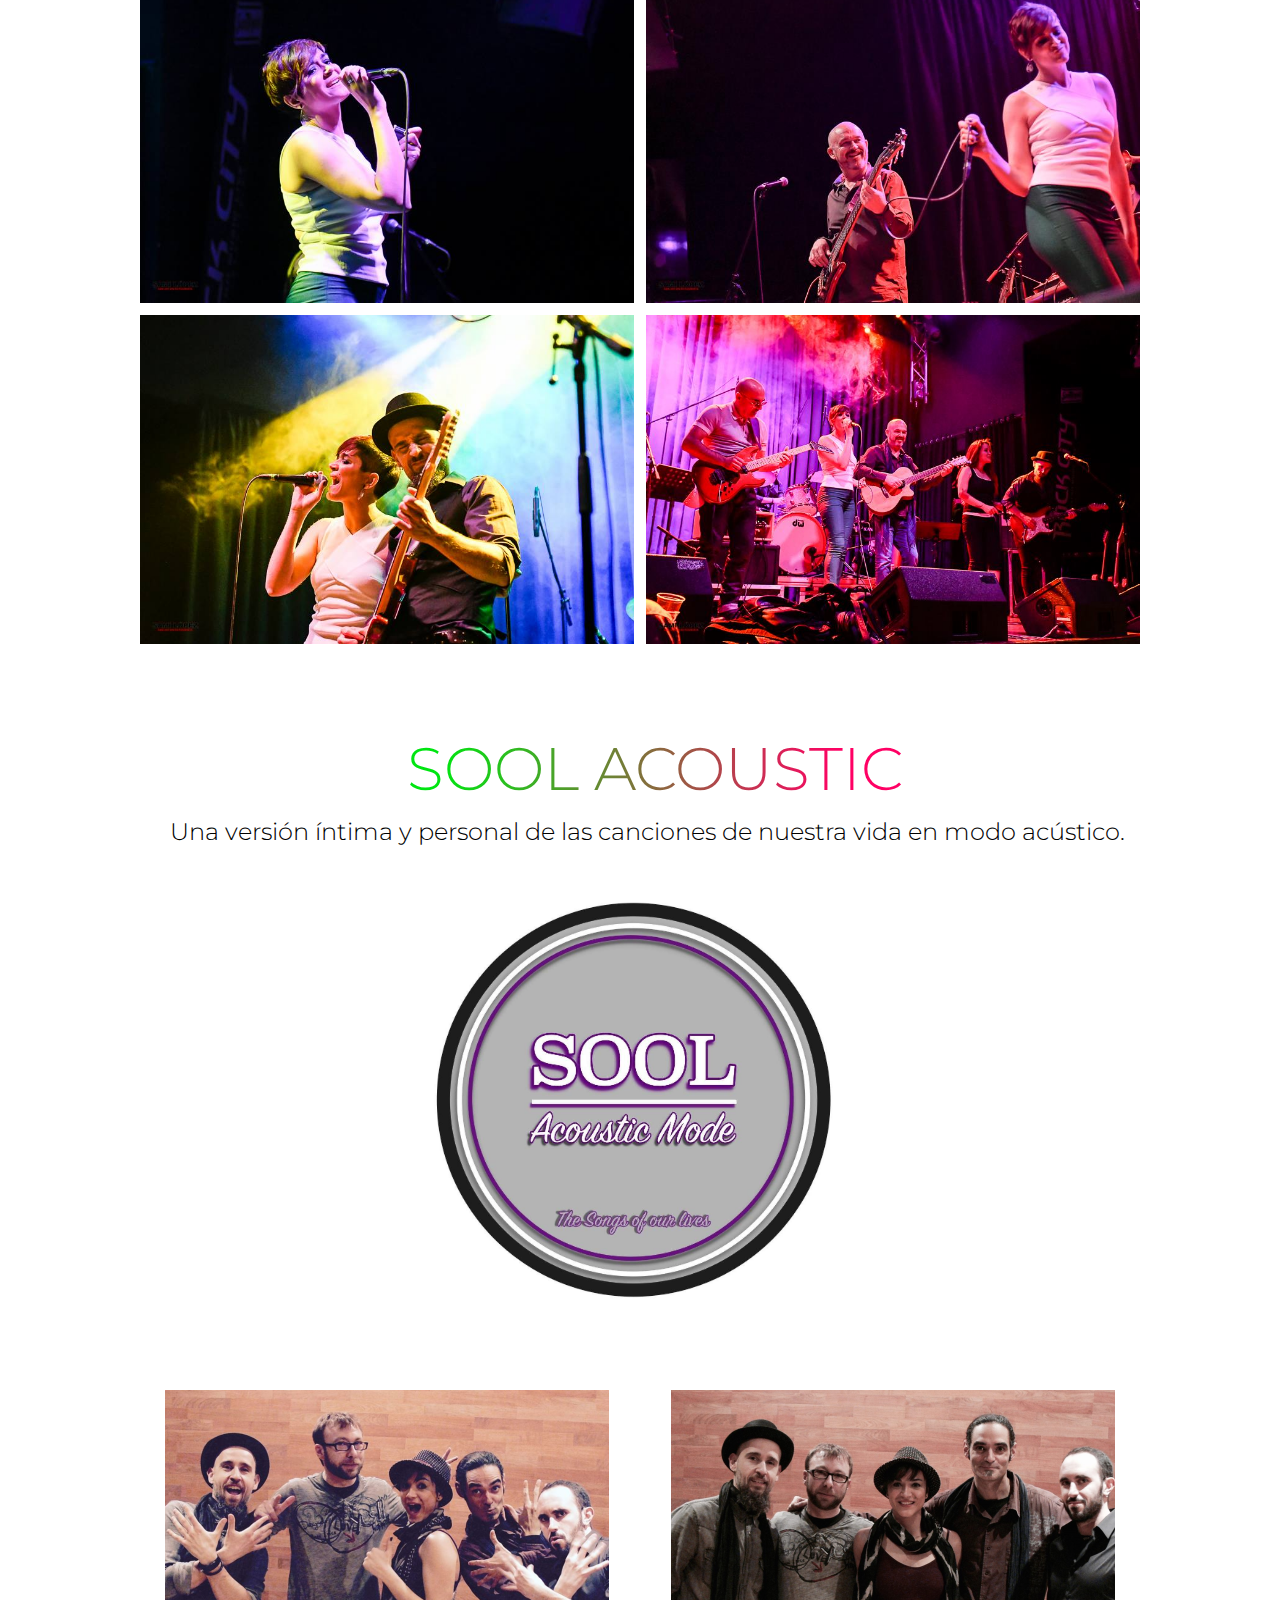
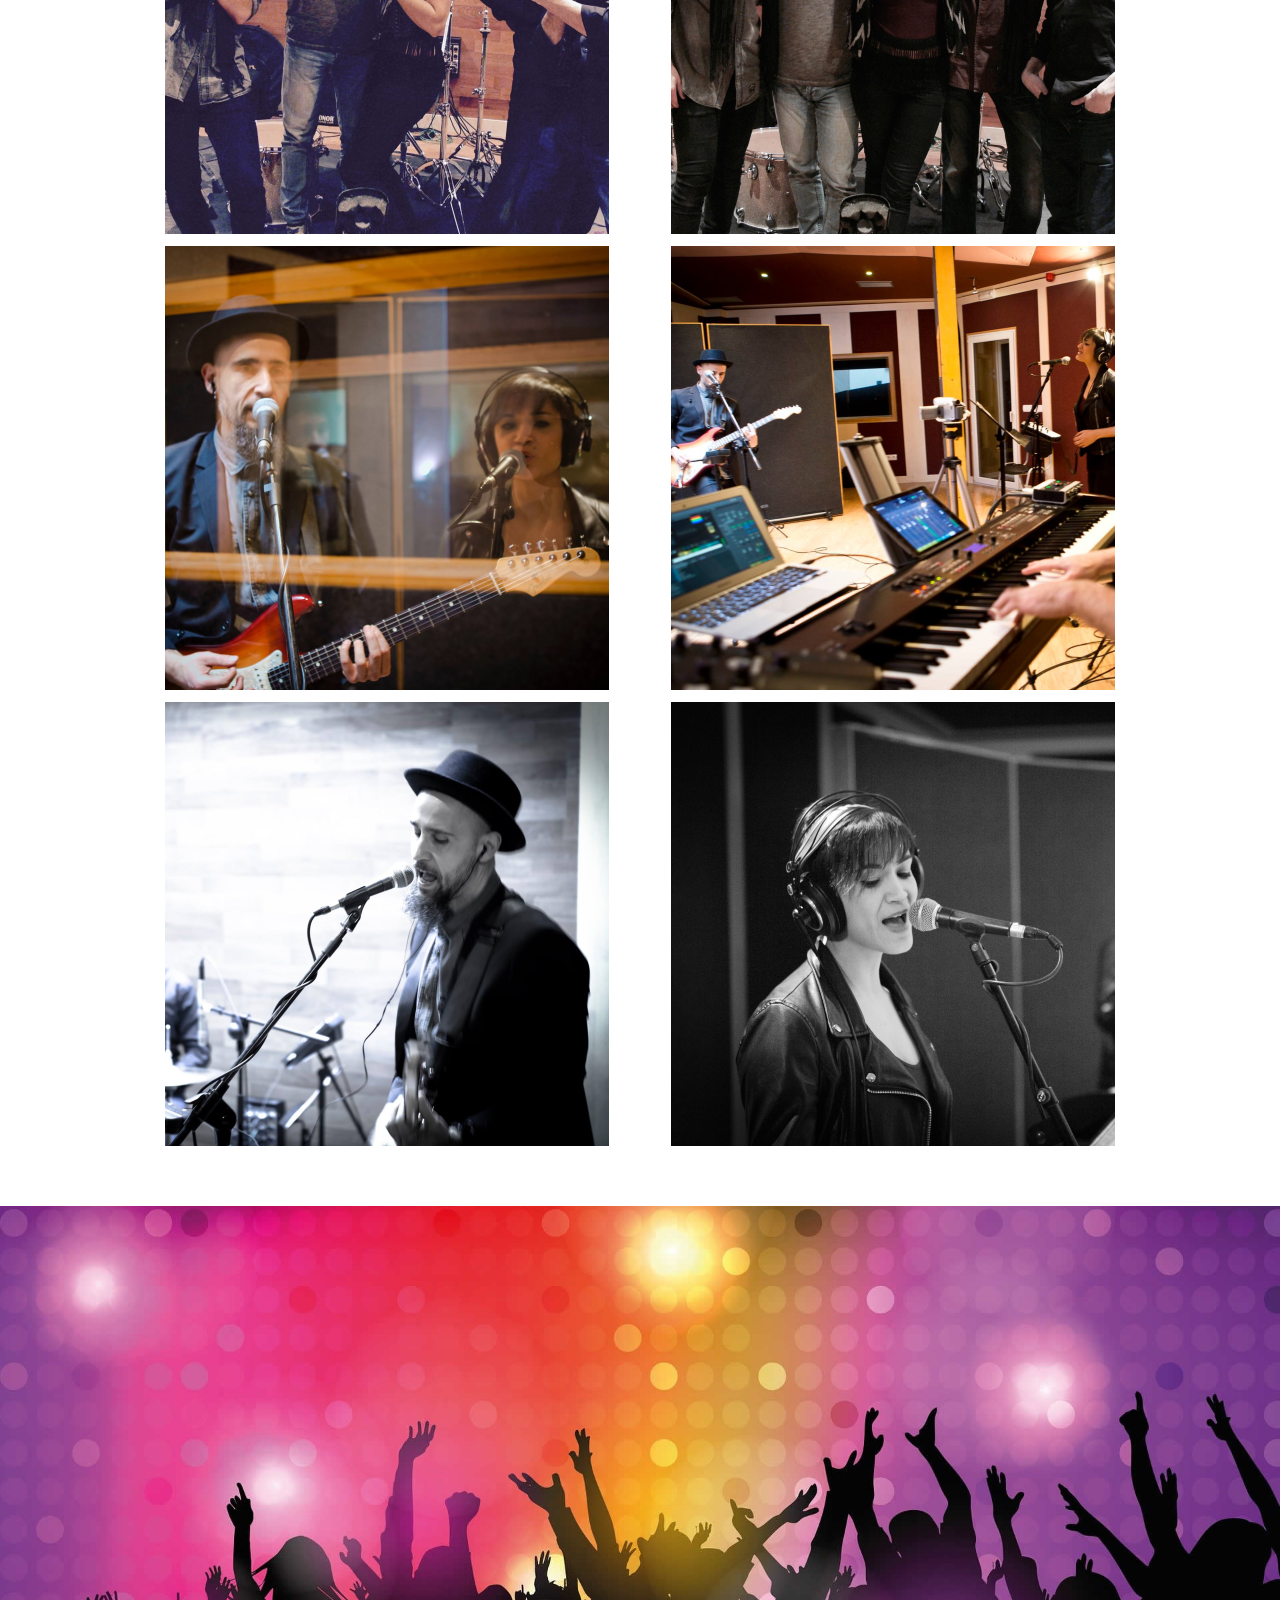
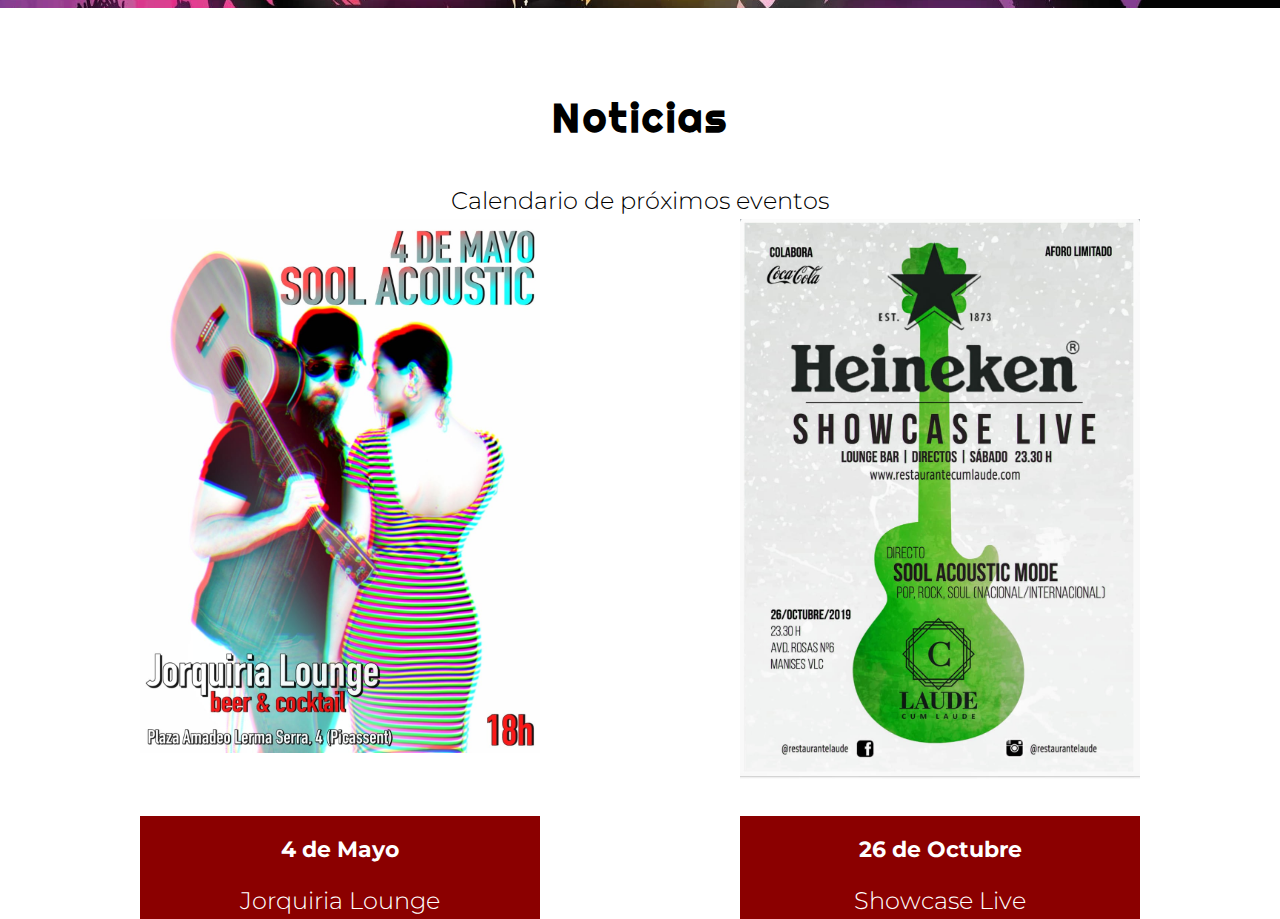
==== commit df12e8a1: "arreglo separacion header" ====
--- a/index.html
+++ b/index.html
@@ -177,17 +177,22 @@
       <h2>Noticias</h2>
       <p class="centrar-texto">Calendario de próximos eventos</p>
 
-      <div class="sobre-nosotros-contenedor">
-        <div class="sobre-nosotros">
-          <img src="imagenes/fotosacoustic/soolAcousticCartel1.jpg" alt="Actuación SOOL Acoustic fecha">
-          <div class="texto-nosotros">
+      <div class="noticias-contenedor">
+        <div class="noticias">
+          <div class="noticas-img">
+            <img src="imagenes/fotosacoustic/soolAcousticCartel1.jpg" alt="Actuación SOOL Acoustic fecha">
+          </div>
+          <div class="noticias-texto">
             <h4>4 de Mayo</h4>
             <p>Jorquiria Lounge</p>
           </div>
         </div>
-        <div class="sobre-nosotros">
-          <img src="imagenes/fotosacoustic/soolAcousticCartel2.jpg" alt="Actuación SOOL Acoustic fecha">
-          <div class="texto-nosotros">
+
+        <div class="noticias">
+          <div class="noticas-img">
+            <img src="imagenes/fotosacoustic/soolAcousticCartel2.jpg" alt="Actuación SOOL Acoustic fecha">
+          </div>
+          <div class="noticias-texto">
             <h4>26 de Octubre</h4>
             <p>Showcase Live</p>
           </div>
--- a/estilos.css
+++ b/estilos.css
@@ -49,11 +49,12 @@
 header {
   position: fixed;
   width: 100%;
+  height: 97px;
   background-color: white;
 }
 
 main {
-  padding-top: 97px;
+  padding-top: 95px;
 }
 
 nav ul {
@@ -236,13 +237,37 @@
   margin: auto;
 }
 
-
-/* ----------- Media-queries ----------- */
-
-/* *****************  media-queries 1524px ******************* */
-
-@media screen and (max-width: 1524px) {
-  h3 {
-    font-size: 10vw;
-  }
+/* Sección Noticias*/
+.noticias-contenedor {
+  display: flex;
+  justify-content: space-between;
+  align-items: center;
+}
+
+.noticias {
+  display: flex;
+  flex-direction: column;
+  justify-content: space-between;
+  max-width: 40%;
+  height: 700px;
+}
+
+.noticias-texto {
+  background-color: darkred;
+  color: white;
+  display: flex;
+  flex-direction: column;
+  align-items: center;
+}
+
+.noticias-texto p {
+  text-indent: 0;
+}
+
+.noticias-texto h4 {
+  color: white;
+}
+
+.noticas-img img{
+  max-width: 100%;
 }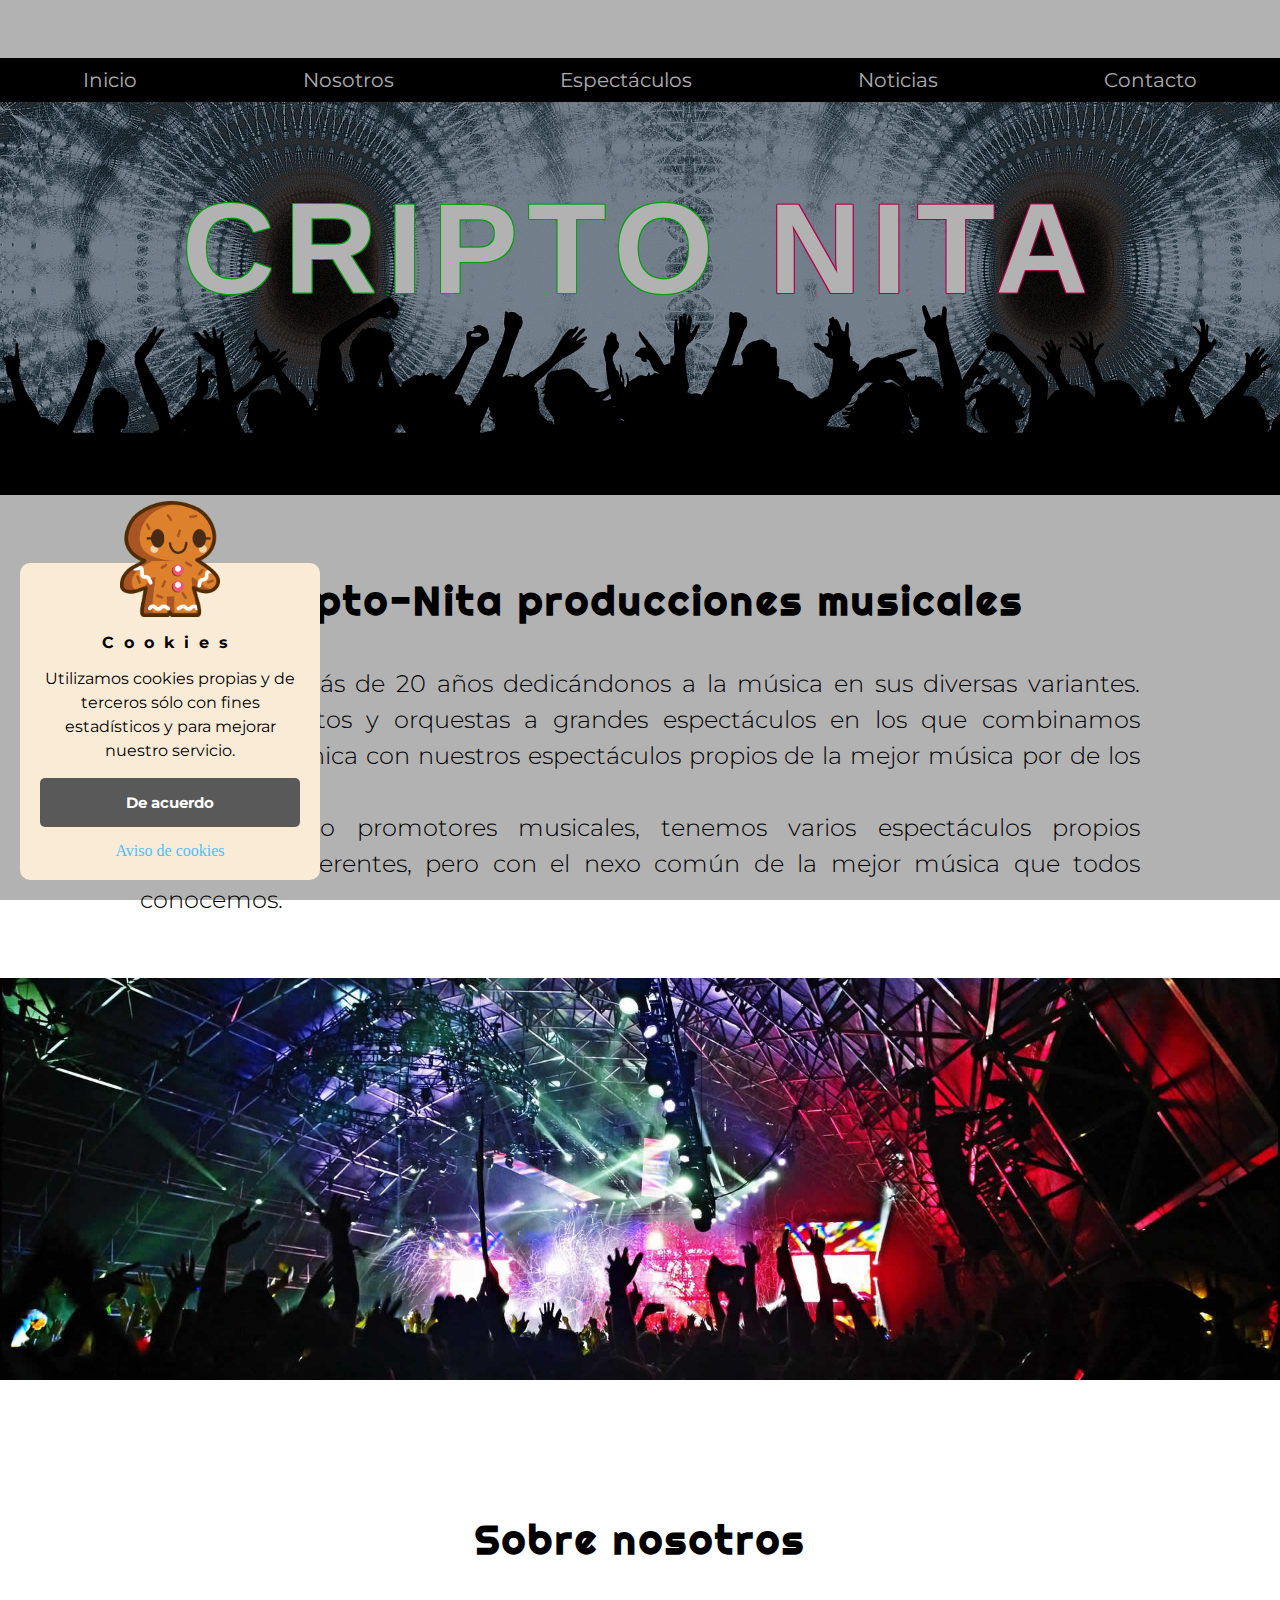
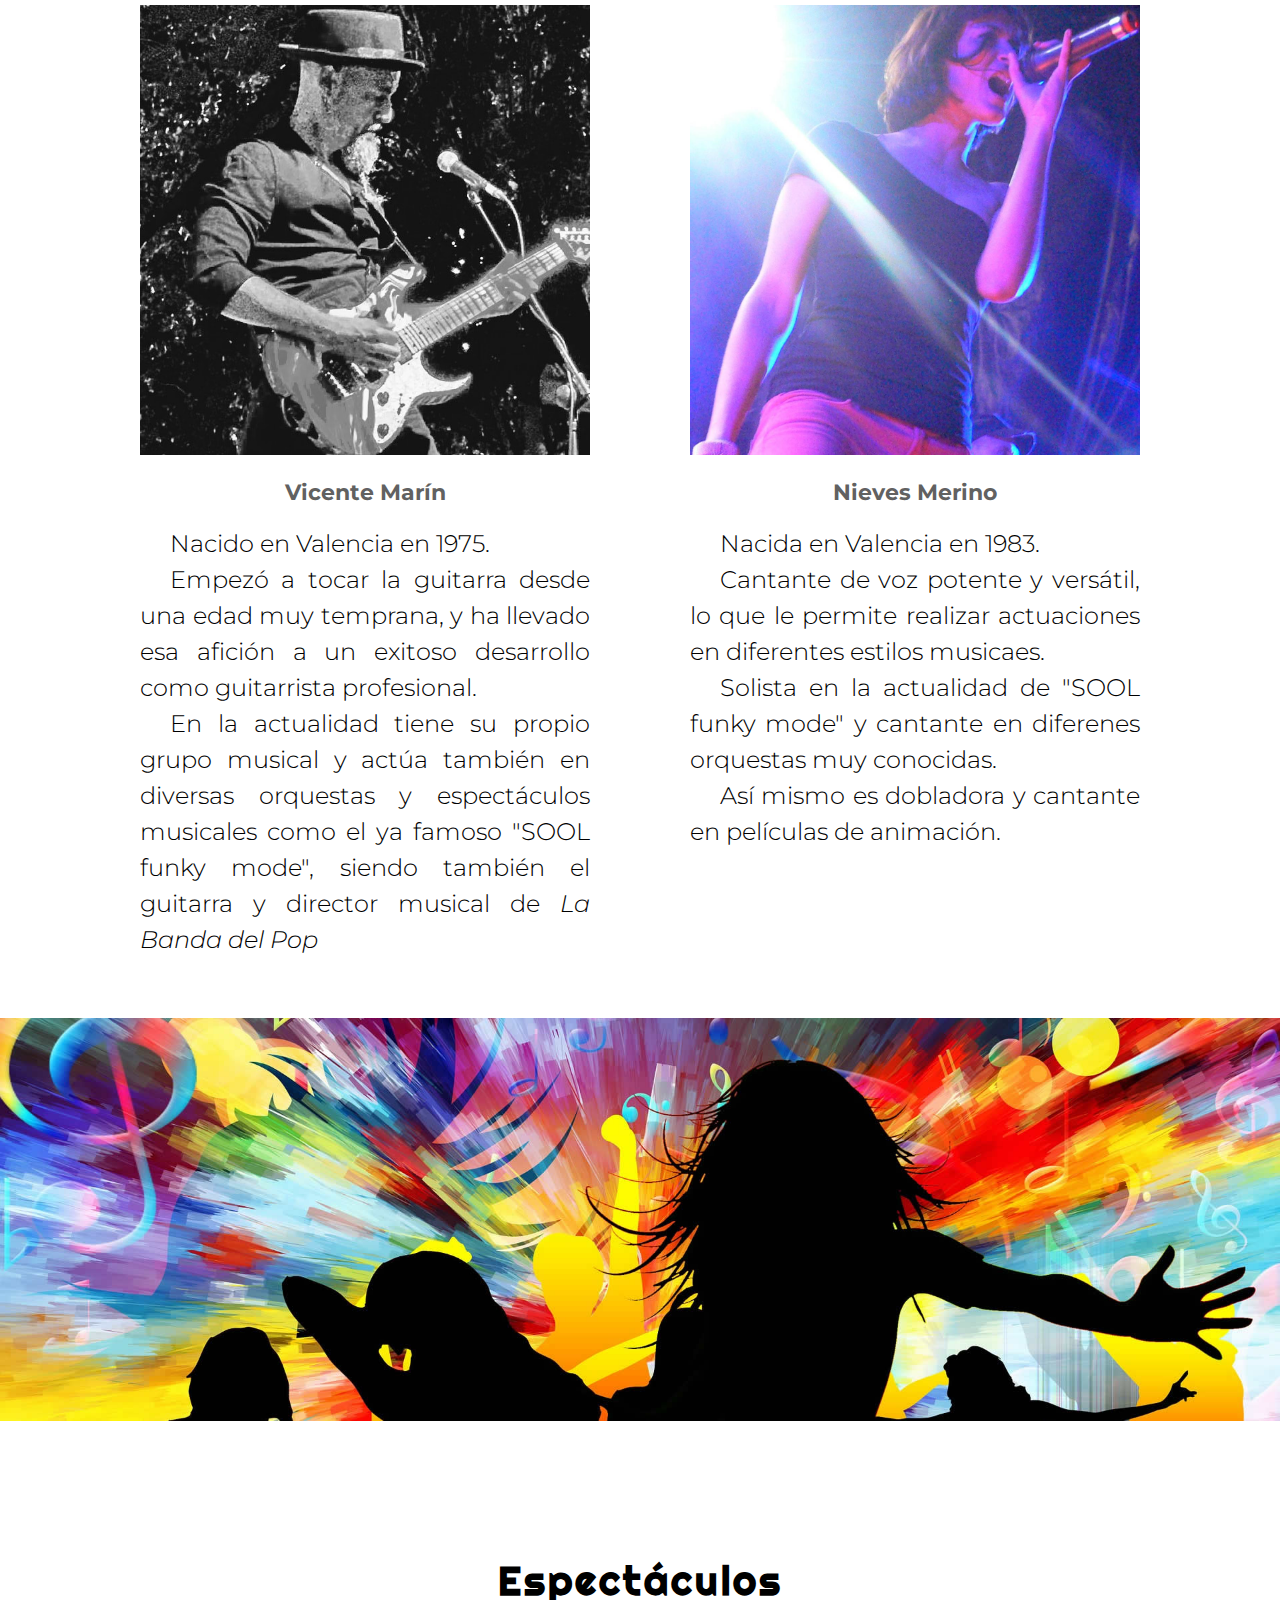
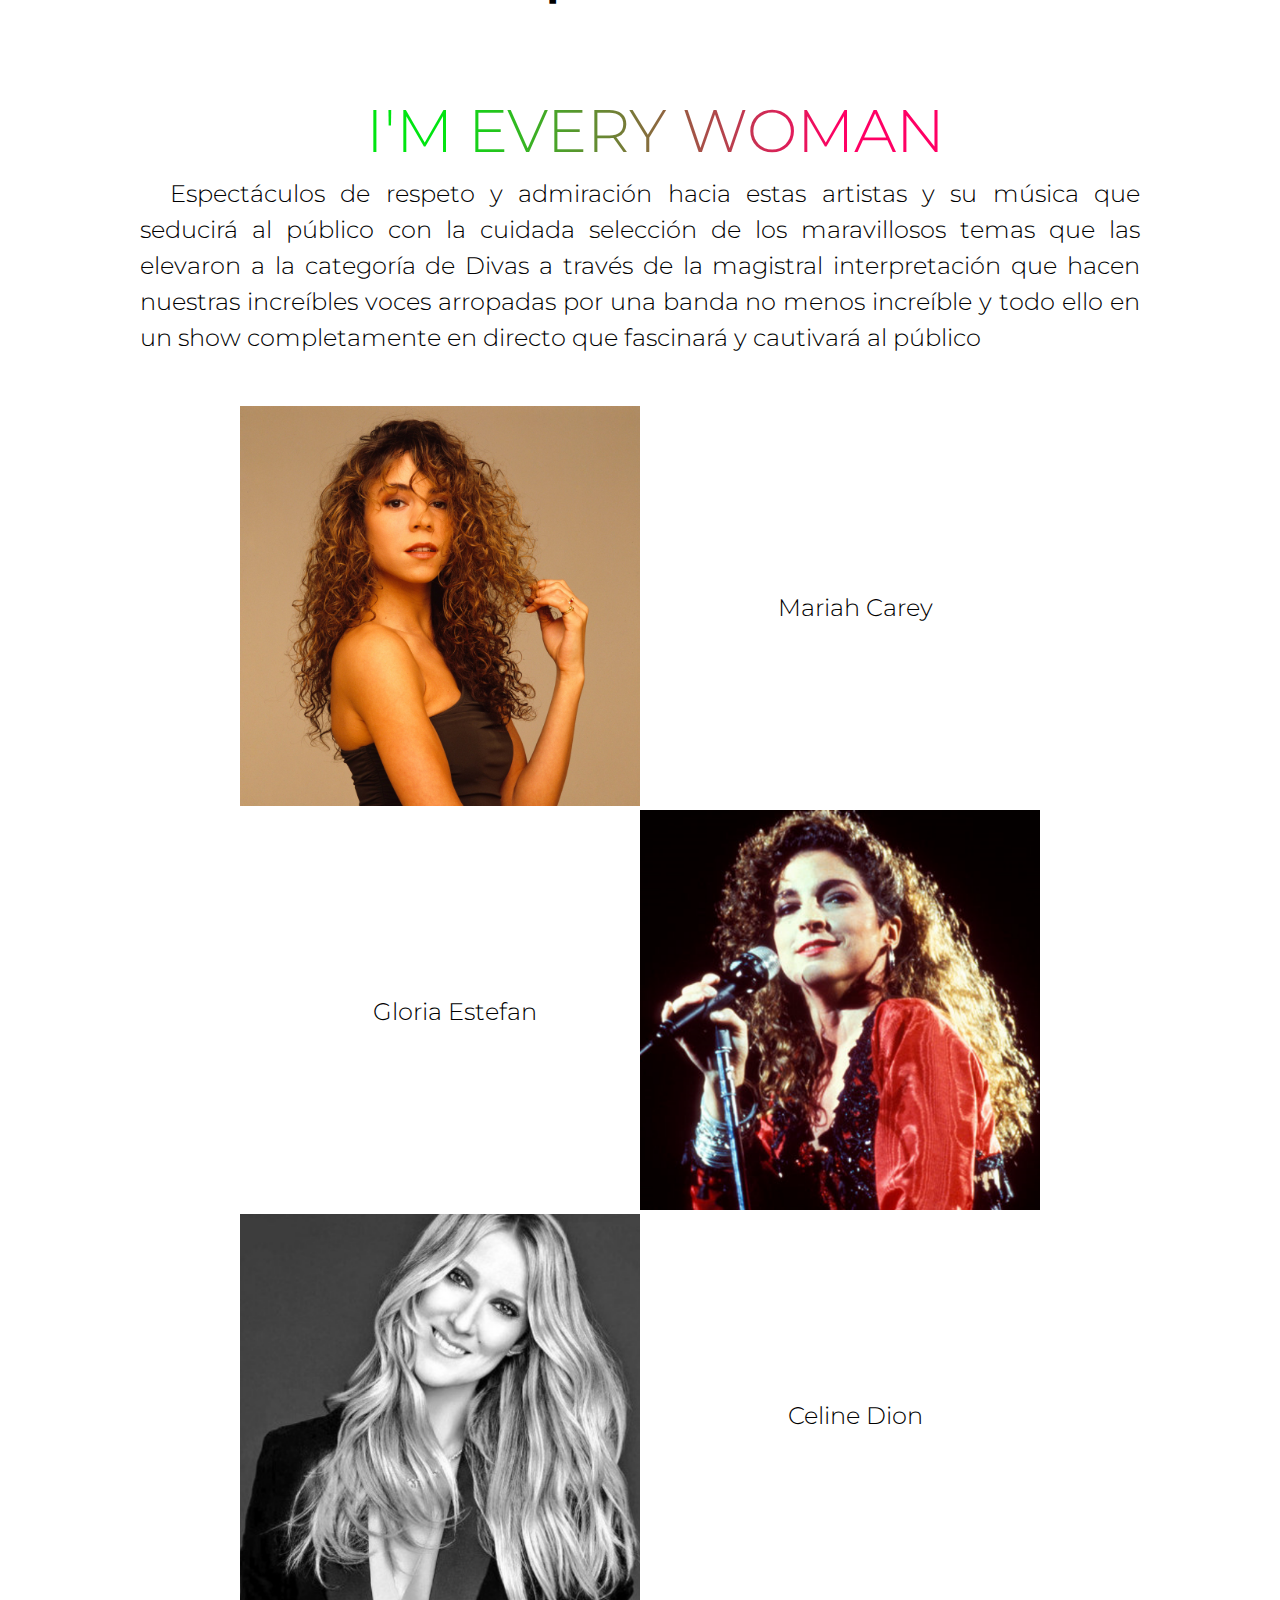
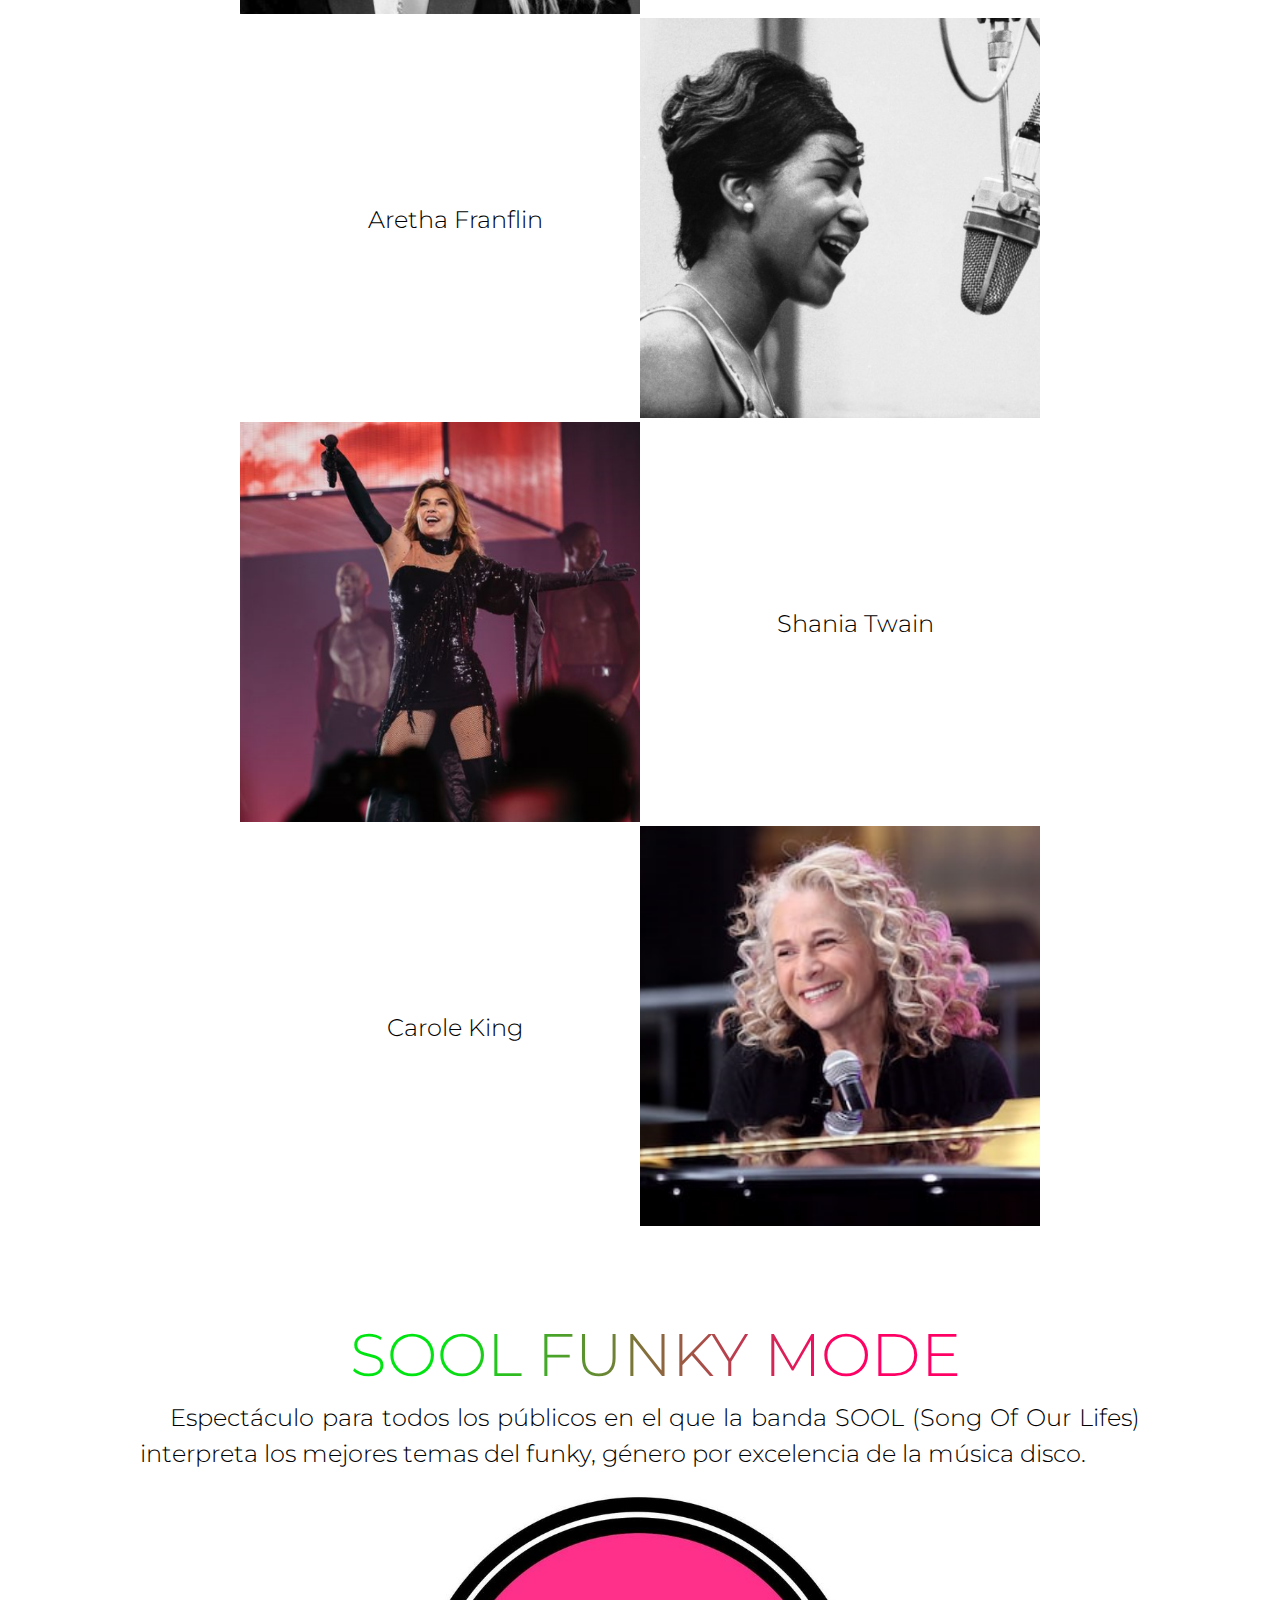
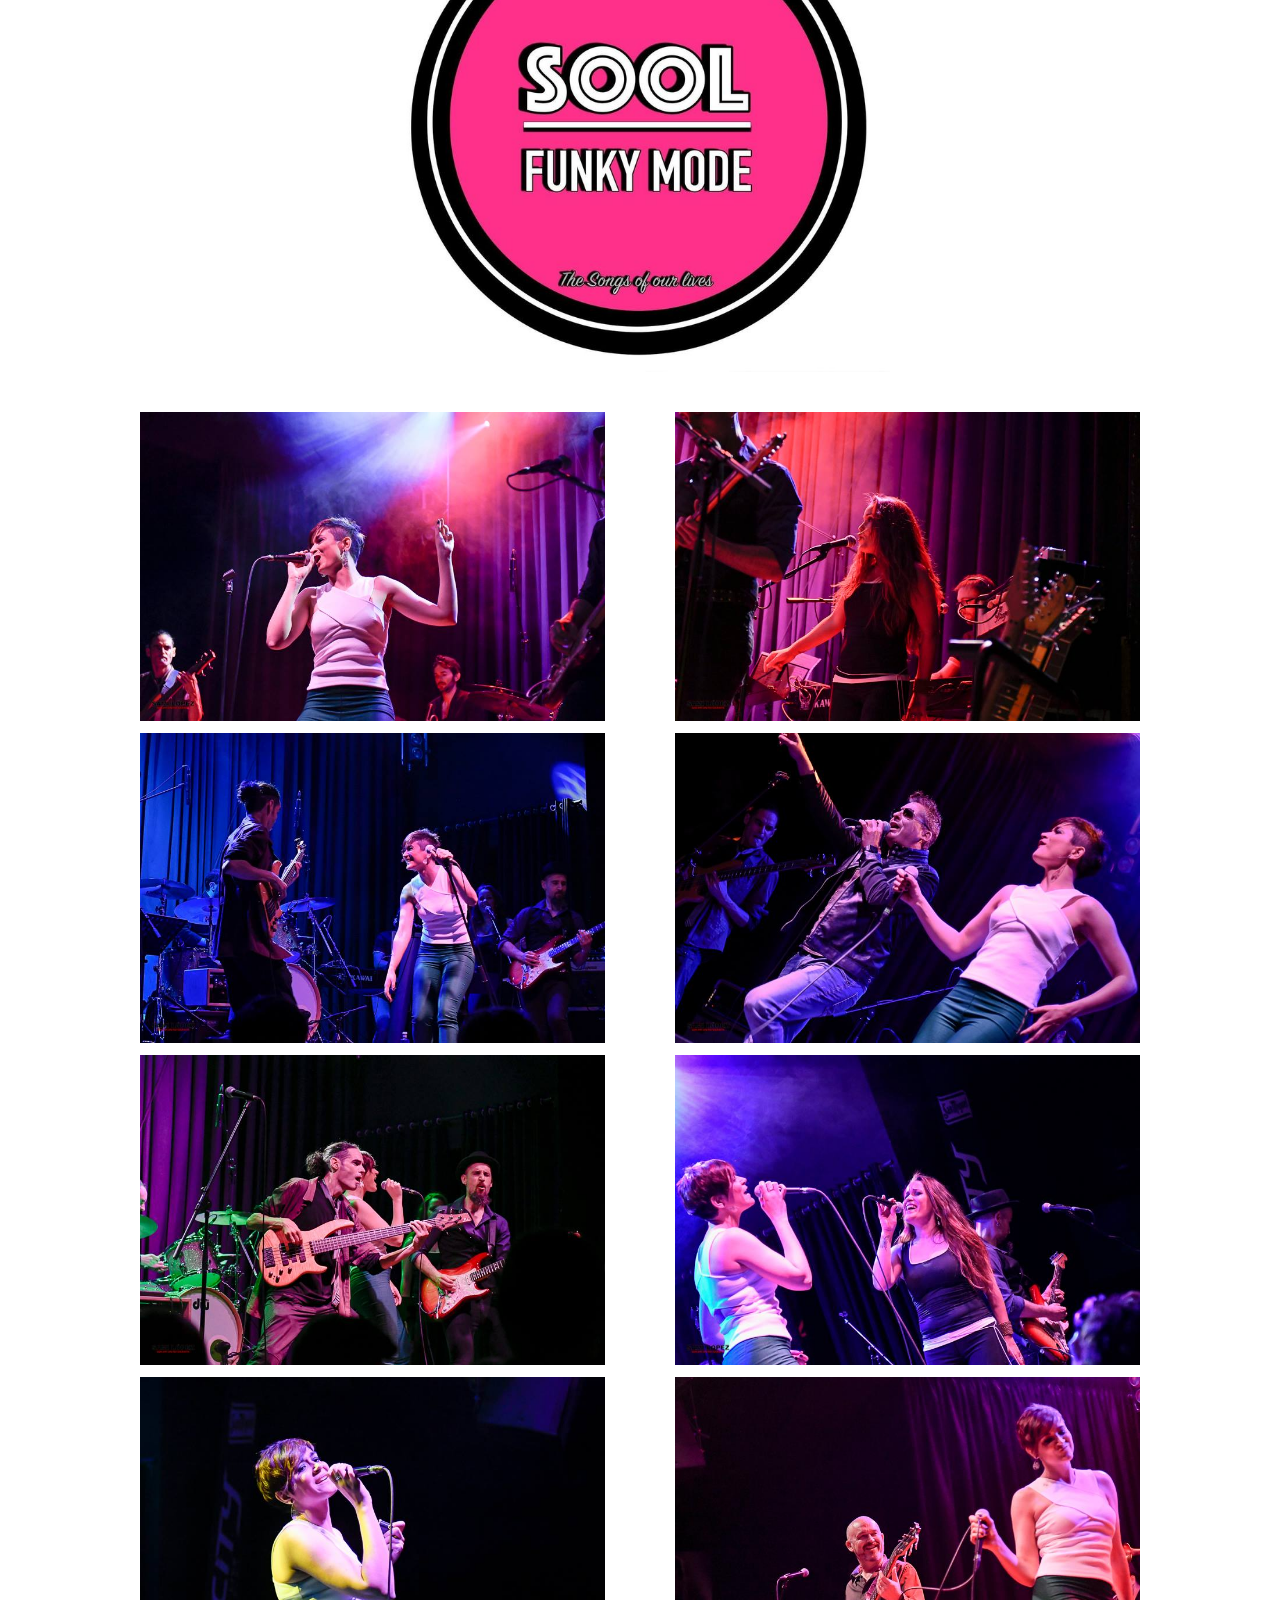
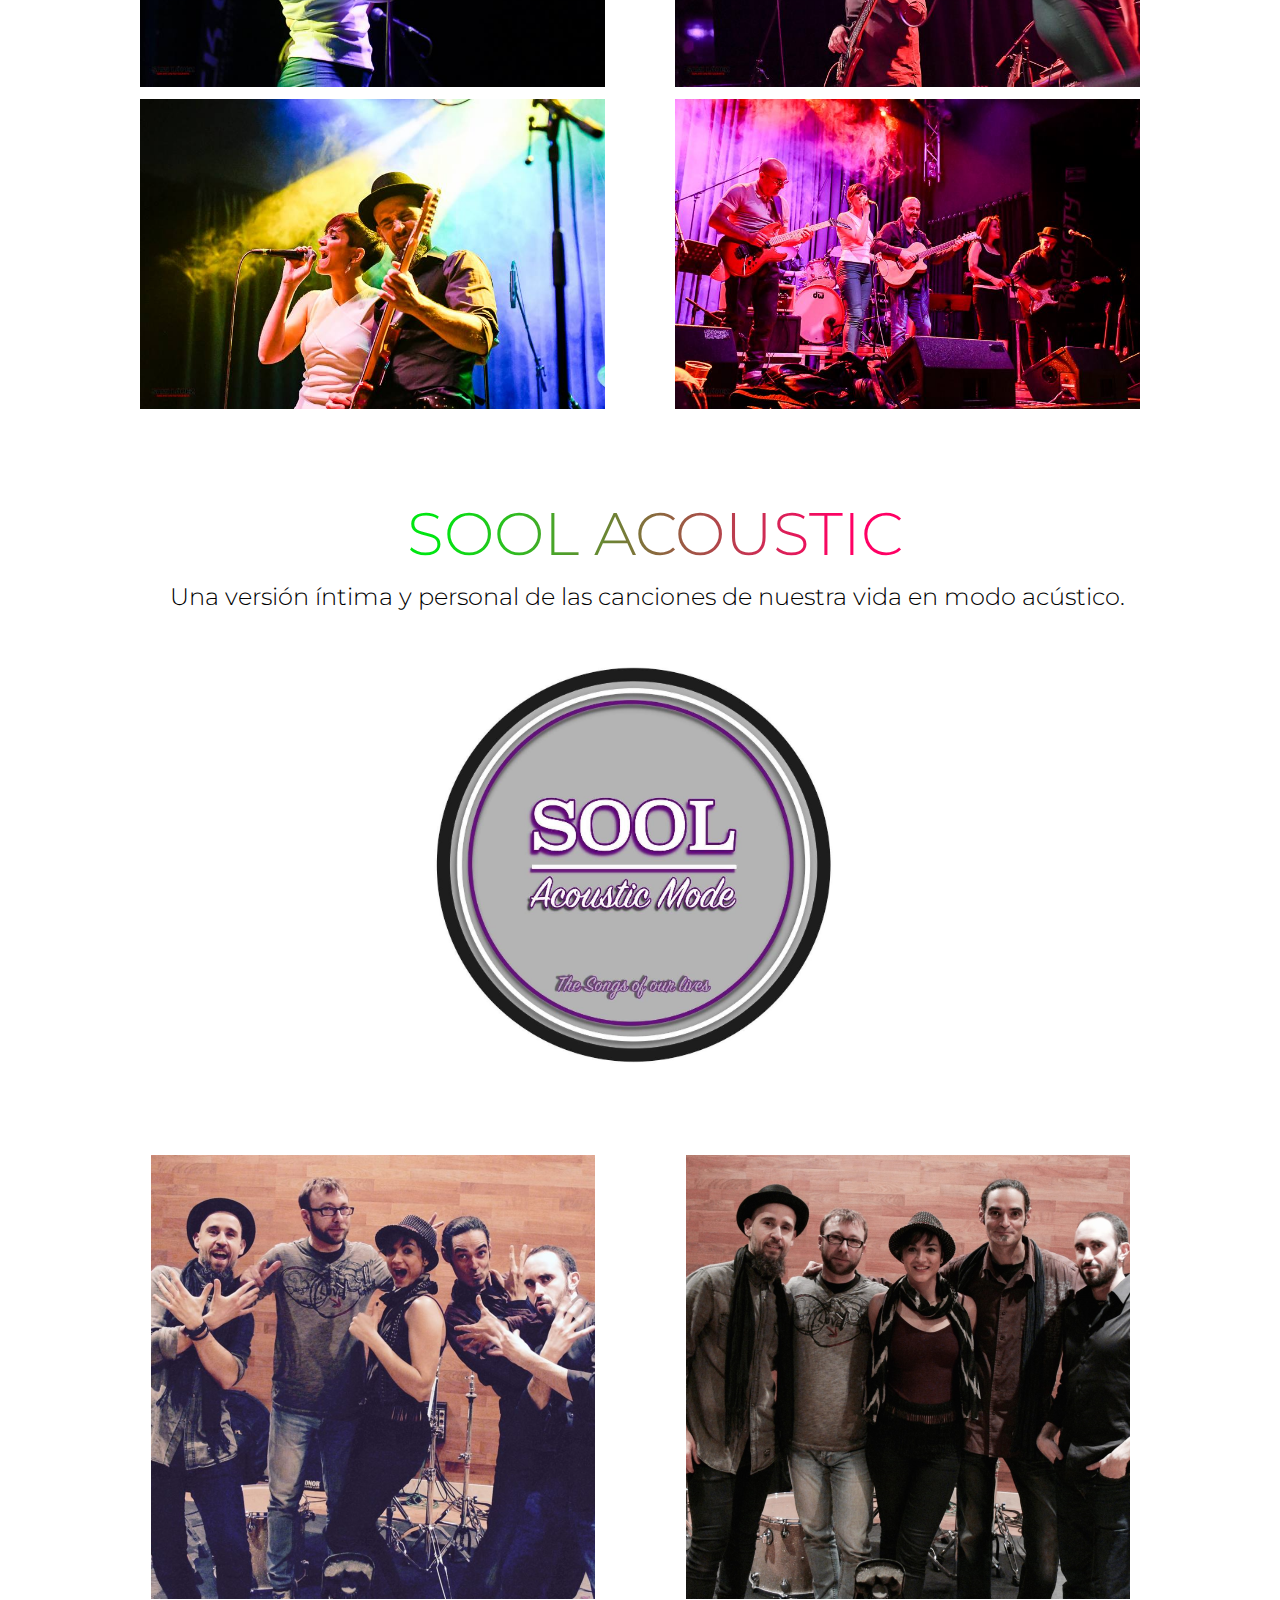
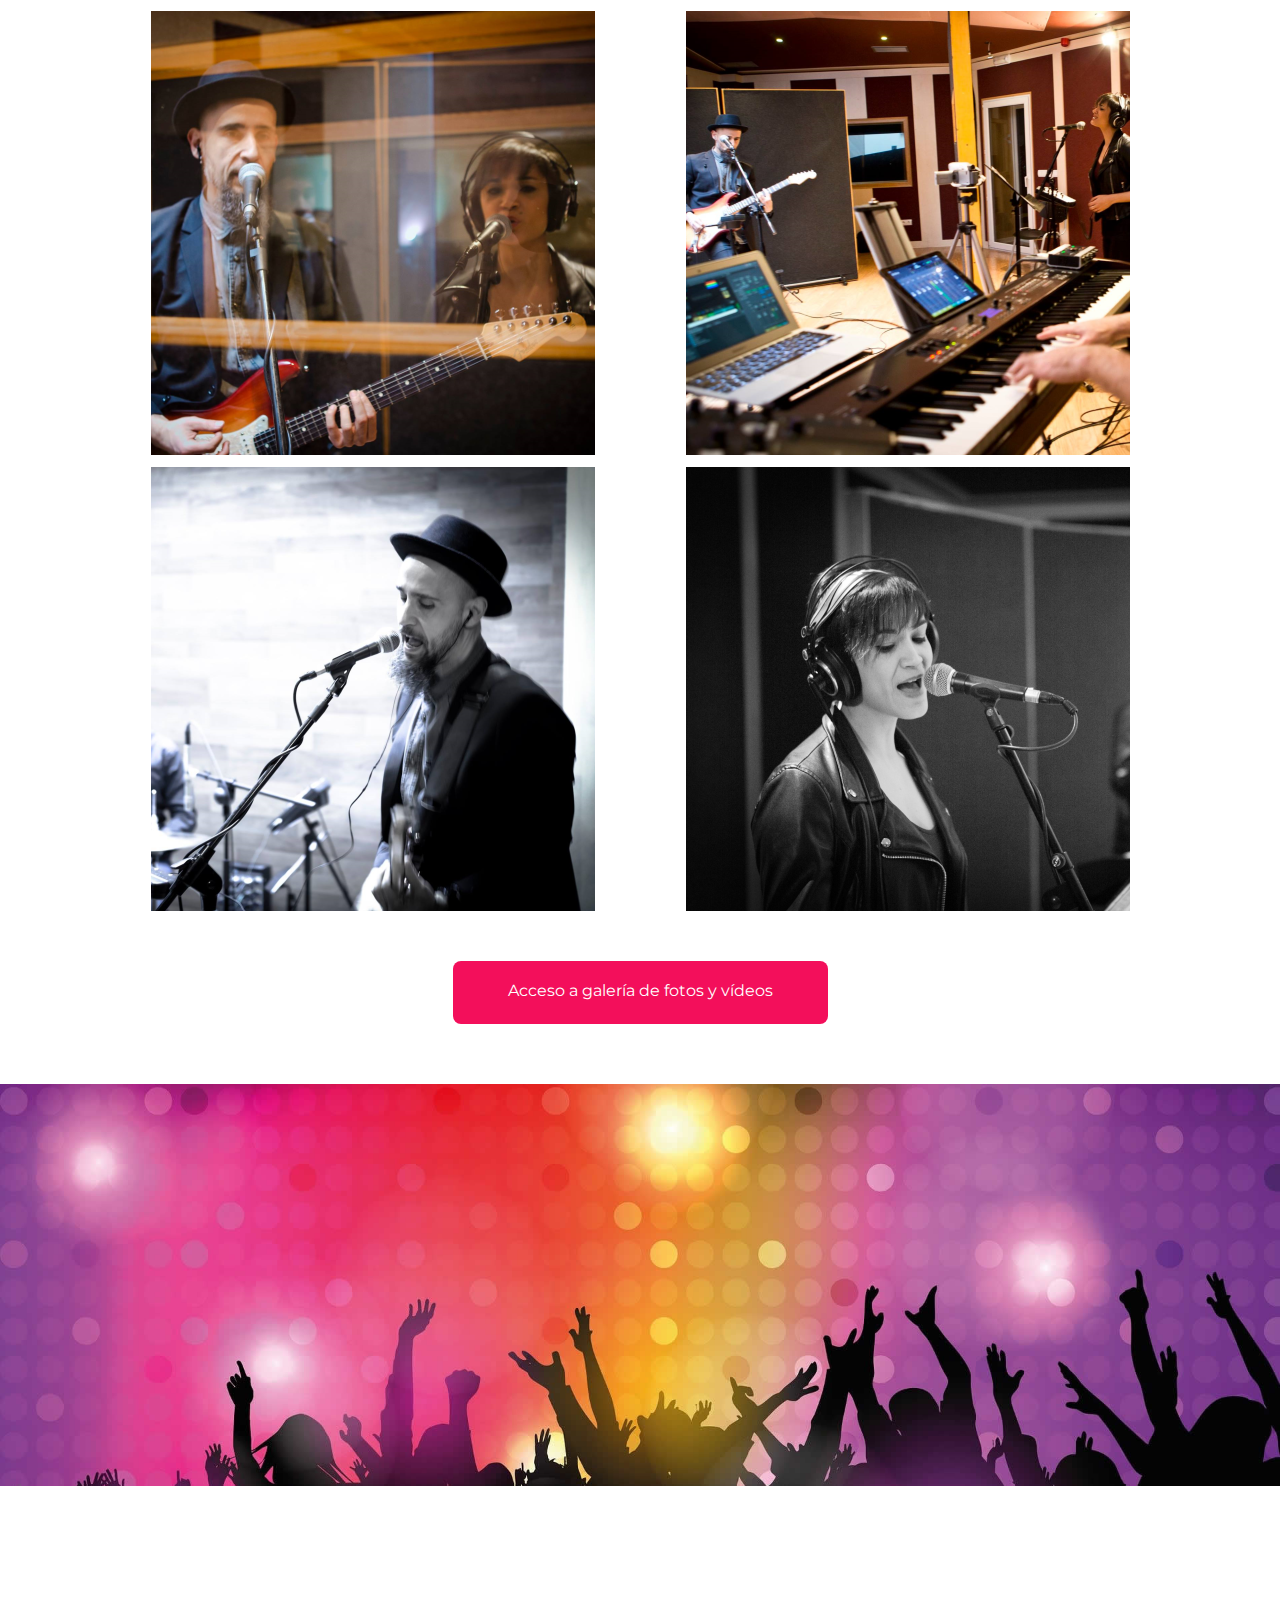
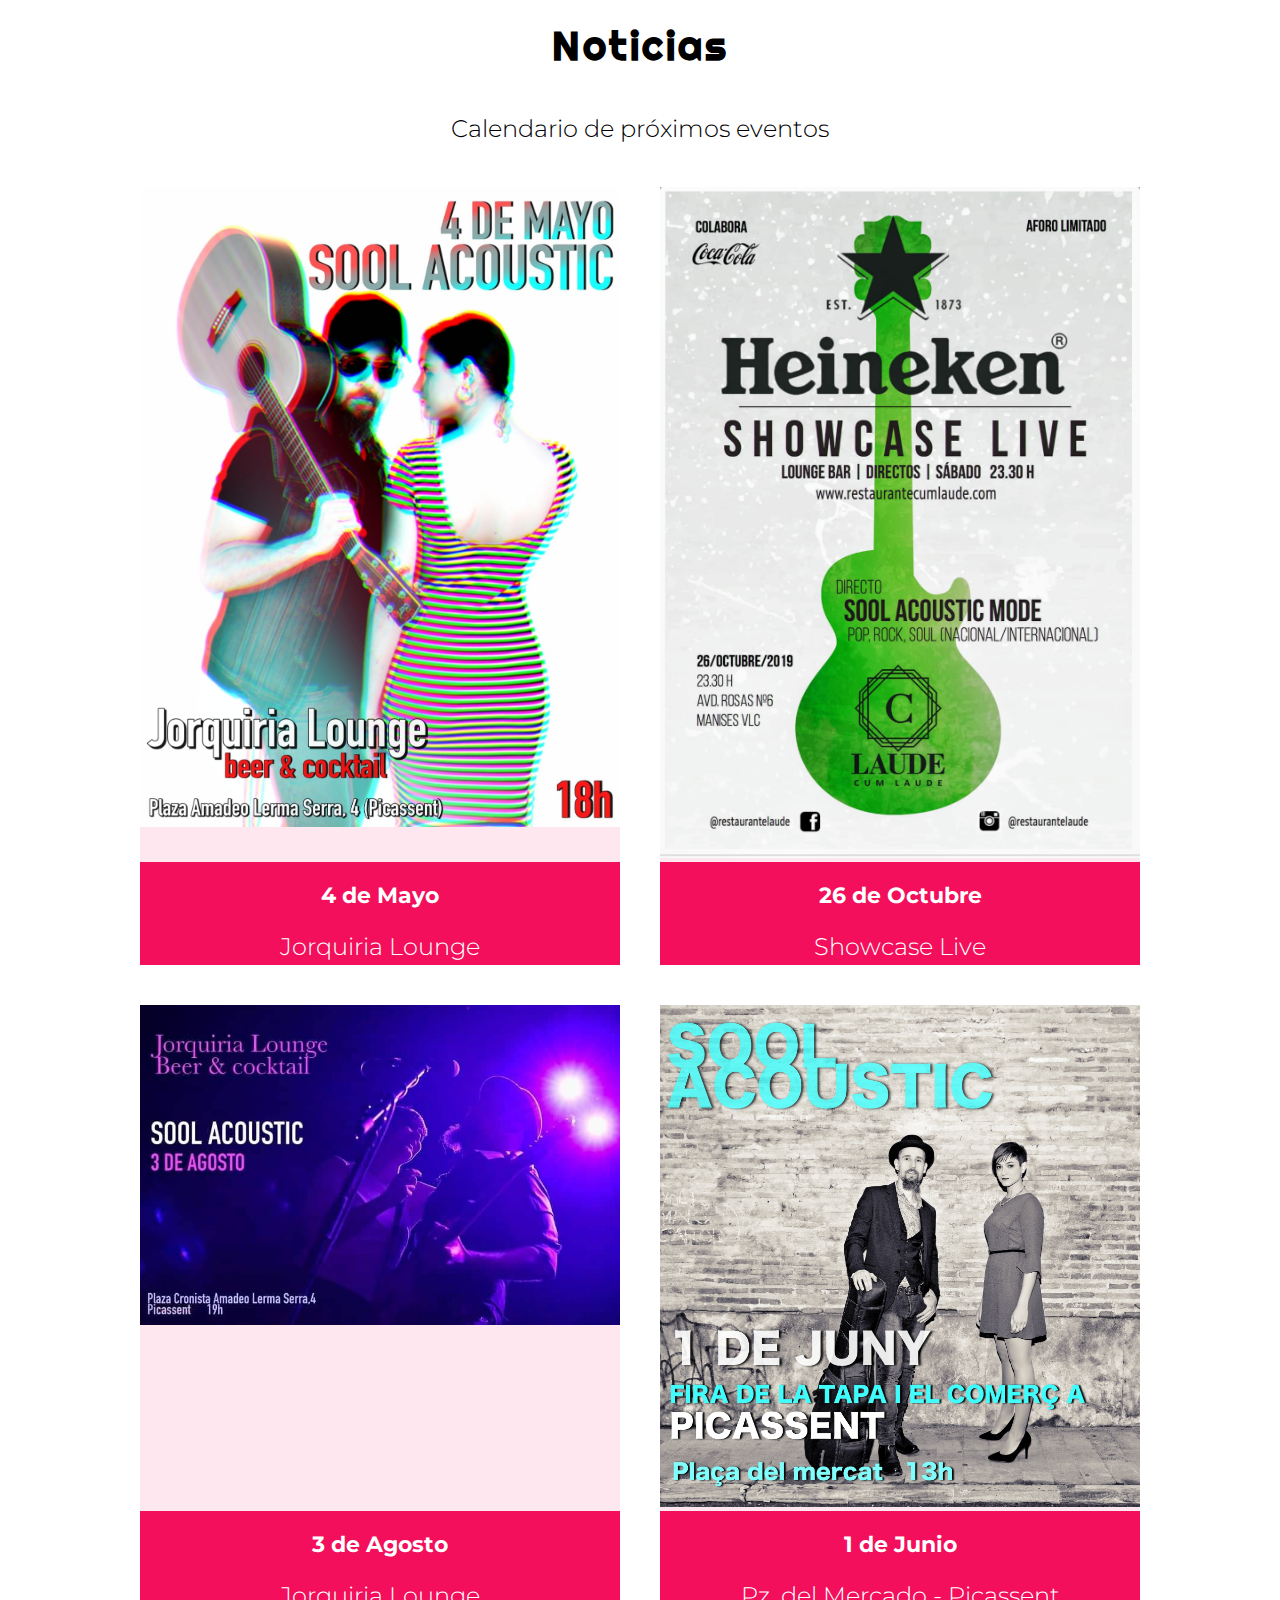
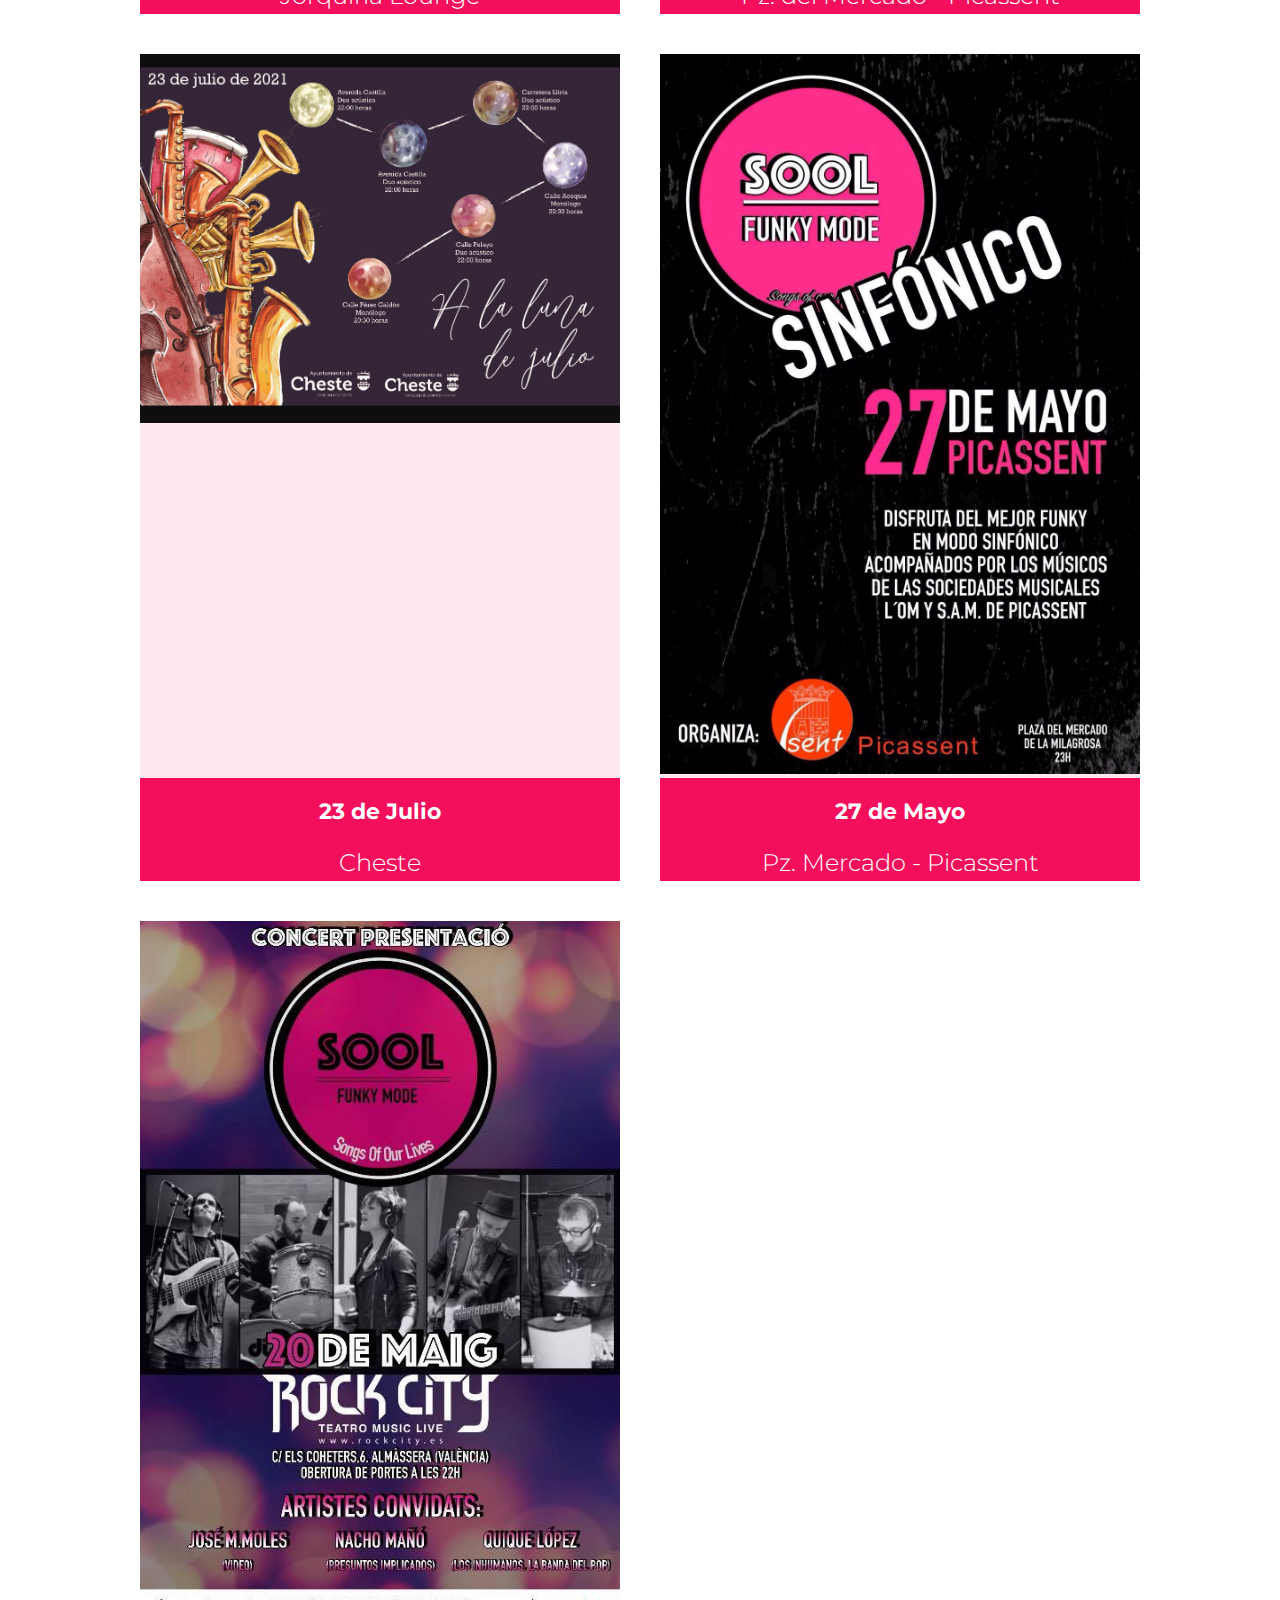
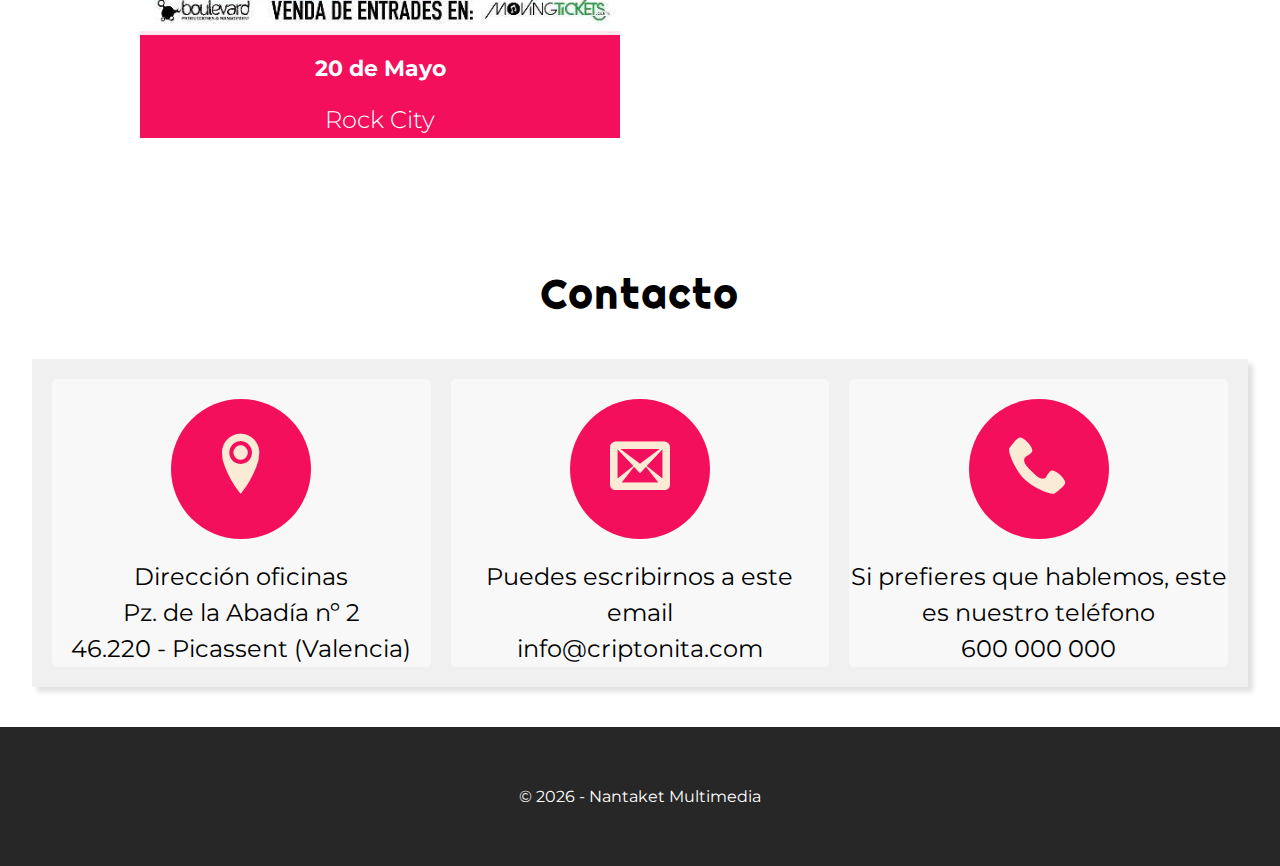
==== commit 1538f272: "añado menu hamburguesa" ====
--- a/index.html
+++ b/index.html
@@ -1,5 +1,5 @@
 <!DOCTYPE html>
-<html lang="en">
+<html lang="es">
 <head>
   <meta charset="UTF-8">
   <meta http-equiv="X-UA-Compatible" content="IE=edge">
@@ -13,6 +13,8 @@
   <link href="https://fonts.googleapis.com/css2?family=Montserrat:ital,wght@0,300;0,400;0,700;1,300;1,400;1,700&family=Righteous&family=Syncopate&display=swap" rel="stylesheet">
   <!-- Enlace a hoja de estilos -->
   <link rel="stylesheet" href="estilos.css">
+  <!-- Enlace a iconos Icomoon -->
+  <link rel="stylesheet" href="imagenes/icomoon/style.css">
   <!-- Enlace a JavaScript -->
   <script defer src="js.js"></script>
 </head>
@@ -22,13 +24,14 @@
     <h1><span class="azul">Cripto</span> <span class="rosa">Nita</span></h1>
 
     <nav>
-      <ul>
-        <li><a href="#">&#129363; Inicio</a></li>
-        <li><a href="#nosotros">&#128125; Nosotros</a></li>
-        <li><a href="#espectaculos">&#127925; Espectáculos</a></li>
-        <li><a href="#noticias">&#128640; Noticias</a></li>
+      <button class="boton-nav"><i class="icon-menu"></i></button>
+      <ul class="nav-menu">
+        <li><a href="#">Inicio</a></li>
+        <li><a href="#nosotros">Nosotros</a></li>
+        <li><a href="#espectaculos">Espectáculos</a></li>
+        <li><a href="#noticias">Noticias</a></li>
         <!-- <li><a href="#">&#127775; Galería</a></li> -->
-        <li><a href="#contacto">&#127926; Contacto</a></li>
+        <li><a href="#contacto">Contacto</a></li>
       </ul>
     </nav>
   </header>
@@ -62,7 +65,7 @@
             <h4>Vicente Marín</h4>
             <p>Nacido en Valencia en 1975.</p>
             <p>Empezó a tocar la guitarra desde una edad muy temprana, y ha llevado esa afición a un exitoso desarrollo como guitarrista profesional.</p>
-            <p>En la actualidad tiene su propio grupo musical y actúa también en diversas orquestas y espectáculos musicales como el ya famoso "SOOL funky mode", así como en colaboraciones con artistas de renombre como <em>Fito y los Fitipaldis</em> o <em>La Banda del Pop</em></p>
+            <p>En la actualidad tiene su propio grupo musical y actúa también en diversas orquestas y espectáculos musicales como el ya famoso "SOOL funky mode", siendo también el guitarra y director musical de <em>La Banda del Pop</em></p>
           </div>
         </div>
         <div class="sobre-nosotros">
@@ -166,6 +169,9 @@
       </article>
     </section>
 
+    <div class="btn-videos">
+      <a href="galeria.html">Acceso a galería de fotos y vídeos</a>
+    </div>
 
     <div class="foto-superbanner">
       <img src="imagenes/party702Baner.jpg" alt="Foto party disco">
@@ -197,11 +203,106 @@
             <p>Showcase Live</p>
           </div>
         </div>
-      </div>
-
-    </section>
+
+        <div class="noticias">
+          <div class="noticas-img">
+            <img src="imagenes/fotosacoustic/soolAcousticCartel3.jpg" alt="Actuación SOOL Acoustic fecha">
+          </div>
+          <div class="noticias-texto">
+            <h4>3 de Agosto</h4>
+            <p>Jorquiria Lounge</p>
+          </div>
+        </div>
+
+        <div class="noticias">
+          <div class="noticas-img">
+            <img src="imagenes/fotosacoustic/soolAcousticCartel4.jpg" alt="Actuación SOOL Acoustic fecha">
+          </div>
+          <div class="noticias-texto">
+            <h4>1 de Junio</h4>
+            <p>Pz. del Mercado - Picassent</p>
+          </div>
+        </div>
+
+        <div class="noticias">
+          <div class="noticas-img">
+            <img src="imagenes/fotosacoustic/soolAcousticCartel5.jpg" alt="Actuación SOOL Acoustic fecha">
+          </div>
+          <div class="noticias-texto">
+            <h4>23 de Julio</h4>
+            <p>Cheste</p>
+          </div>
+        </div>
+
+        <div class="noticias">
+          <div class="noticas-img">
+            <img src="imagenes/fotosacoustic/soolAcousticCartel6.jpg" alt="Actuación SOOL Acoustic fecha">
+          </div>
+          <div class="noticias-texto">
+            <h4>27 de Mayo</h4>
+            <p>Pz. Mercado - Picassent</p>
+          </div>
+        </div>
+
+        <div class="noticias">
+          <div class="noticas-img">
+            <img src="imagenes/fotosacoustic/soolAcousticCartel7.jpg" alt="Actuación SOOL Acoustic fecha">
+          </div>
+          <div class="noticias-texto">
+            <h4>20 de Mayo</h4>
+            <p>Rock City</p>
+          </div>
+        </div>
+
+
+      </div>
+
+    </section>
+
+    <section id="contacto">
+      <h2>Contacto</h2>
+
+      <div class="grid-contacto">
+
+        <div class="contacto-item">
+          <button><i class="icon-location2"></i></button>
+          <p>Dirección oficinas</p>
+          <p>Pz. de la Abadía nº 2</p>
+          <p>46.220 - Picassent (Valencia)</p>
+        </div>
+
+        <div class="contacto-item">
+          <button><i class="icon-envelop"></i></button>
+          <p>Puedes escribirnos a este email</p>
+          <p>info@criptonita.com</p>
+        </div>
+
+        <div class="contacto-item">
+          <button><i class="icon-phone"></i></button>
+          <p>Si prefieres que hablemos, este es nuestro teléfono</p>
+          <p>600 000 000</p>
+        </div>
+
+      </div>
+    </section>
+
+    <footer>
+      <div class="footer-item">
+        <p>&copy; <span class="copy"></span> - Nantaket Multimedia</p>
+      </div>
+    </footer>
 
   </main>
+
+  <!-- Banner Cookies -->
+  <div class="aviso-cookies">
+    <img class="galleta" src="imagenes/galletaJenjibre.png" alt="galleta">
+    <h3 class="titulo-galletas">Cookies</h3>
+    <p class="parrafo-galletas">Utilizamos cookies propias y de terceros sólo con fines estadísticos y para mejorar nuestro servicio.</p>
+    <button class="boton-galletas">De acuerdo</button>
+    <a class="enlace-galletas" href="aviso-cookies.html">Aviso de cookies</a>
+  </div>
+  <div class="fondo-aviso-cookies"></div>
 
 </body>
 </html>--- a/estilos.css
+++ b/estilos.css
@@ -2,6 +2,10 @@
   margin: 0;
   padding: 0;
   box-sizing: border-box;
+}
+
+html {
+  scroll-behavior: smooth;
 }
 
 h1 {
@@ -51,6 +55,7 @@
   width: 100%;
   height: 97px;
   background-color: white;
+  z-index: 10;
 }
 
 main {
@@ -69,7 +74,7 @@
   font-family: 'Montserrat', sans-serif;
   color: #f7f7f7;
   font-size: 20px;
-  line-height: 2;
+  line-height: 2.2;
 }
 
 nav ul li a {
@@ -81,6 +86,24 @@
   border-bottom: 2px solid #f7f7f7;
 }
 
+/* -------- Botón menú hamburguesa --------- */
+.boton-nav {
+  background: none;
+  border: none;
+  color: white;
+  font-size: 20px;
+  display: none;
+}
+
+/* ANCLA para las secciones del NAV*/
+.ancla::before {
+  display: block;
+  content: "";
+  margin-top: -180px;
+  height: 180px;
+  visibility: hidden;
+}
+
 
 /* Utilidades*/
 .quitar-padding {
@@ -90,6 +113,23 @@
 #noticias .centrar-texto {
   text-align: center;
   text-indent: 0px;
+}
+
+/* padding top para que qeude alineado elementos menú navegación*/
+#nosotros {
+  padding-top: 50px;
+}
+
+#espectaculos {
+  padding-top: 50px;
+}
+
+#noticias {
+  padding-top: 50px;
+}
+
+#contacto {
+  padding-top: 50px;
 }
 
 /* Efectos del título*/
@@ -178,6 +218,7 @@
   font-size: 60px;
   background: linear-gradient(90deg, rgba(0,229,17,1) 0%, rgba(0,229,17,1) 30%, rgba(255,0,100,1) 70%, rgba(255,0,100,1) 100%);
   background-clip: text;
+  -webkit-background-clip: text;
   color: transparent;
   padding-top: 80px;
 }
@@ -228,7 +269,8 @@
 .fotos-funky {
   display: grid;
   grid-template-columns: 1fr 1fr;
-  gap: 12px;
+  row-gap: 12px;
+  column-gap: 70px;
   padding-top: 40px;
 }
 
@@ -239,21 +281,24 @@
 
 /* Sección Noticias*/
 .noticias-contenedor {
-  display: flex;
-  justify-content: space-between;
-  align-items: center;
+  display: grid;
+  grid-template-columns: 1fr 1fr;
+  gap: 40px;
+  padding-top: 40px;
 }
 
 .noticias {
   display: flex;
   flex-direction: column;
   justify-content: space-between;
-  max-width: 40%;
-  height: 700px;
+  max-width: 100%;
+  /*height: 700px;*/
+  /*border: 1px solid #f30f5b;*/
+  background-color: rgba(243, 15, 91, .1);
 }
 
 .noticias-texto {
-  background-color: darkred;
+  background-color: #f30f5b;
   color: white;
   display: flex;
   flex-direction: column;
@@ -270,4 +315,310 @@
 
 .noticas-img img{
   max-width: 100%;
+}
+
+/* ------- Bótón de acceso a galería de Fotos y Vídeos ------- */
+.btn-videos {
+  max-width: 375px;
+  height: 63px;
+  margin: 50px auto 0px;
+  border-radius: 8px;
+  background-color: #f30f5b;
+  text-align: center;
+  transition: .4s;
+}
+
+.btn-videos a {
+  text-decoration: none;
+  color: white;
+  font-family: 'Montserrat', sans-serif;
+  padding: 20px;
+  display: block;
+}
+
+.btn-videos:hover {
+  background-color: #f30f0f;
+  /*font-weight: 700;*/
+  font-size: 18px;
+}
+
+/* ----------- Estilos sección CONTACTO -------------- */
+.grid-contacto {
+  display: grid;
+  grid-template-columns: 1fr 1fr 1fr;
+  gap: 20px;
+  padding: 20px 20px;
+  /*background-color: antiquewhite;*/
+  /*background-color: #2e492a;*/
+  background-color: #f0f0f0;
+  max-width: 95%;
+  margin: 0 auto;
+  box-shadow: 5px 5px 5px #e1e1e1;
+}
+
+.contacto-item {
+  background-color: rgba(255, 255, 255, .5);
+  /*background-color: #24492e;*/
+  /*background-color: #ff8000;*/
+  border-radius: 5px;
+  display: flex;
+  flex-direction: column;
+  justify-content: flex-start;
+  align-items: center;
+}
+
+.contacto-item p {
+  text-indent: 0px;
+  font-size: 24px;
+  line-height: 1.5;
+  text-align: center;
+}
+
+.contacto-item button {
+  font-size: 60px;
+  width: 140px;
+  height: 140px;
+  /*color: white;*/
+  color: antiquewhite;
+  /*background-color: antiquewhite;*/
+  /*background-color: #2e492a;*/
+  background-color: #f30f5b;
+  padding: 30px;
+  border-radius: 100px;
+  border: none;
+  margin: 20px 0;
+}
+
+/*------ Estilos FOOTER -------*/
+footer {
+  background-color: #272727;
+  color: white;
+  margin-top: 40px;
+  text-align: center;
+}
+
+.footer-item {
+  padding: 60px;
+}
+
+
+/* ------- Estilos banner cookies ----------- */
+.aviso-cookies {
+  display: none;
+  background-color: antiquewhite;
+  padding: 20px;
+  width: calc(100% - 40px);
+  max-width: 300px;
+  border-radius: 10px;
+  position: fixed;
+  bottom: 20px;
+  left: 20px;
+  padding-top: 60px;
+  text-align: center;
+  z-index: 21;
+}
+
+.aviso-cookies.activo {
+  display: block;
+}
+
+.aviso-cookies .galleta {
+  max-width: 100px;
+  position: absolute;
+  top: -62px;
+  left: calc(50% - 50px);
+}
+
+.aviso-cookies .titulo-galletas {
+  color: black;
+  font-size: 16px;
+  font-family: 'Montserrat', sans-serif;
+  text-transform: none;
+  letter-spacing: 10px;
+  margin-top: 10px;
+  margin-bottom: 15px;
+}
+
+.aviso-cookies .parrafo-galletas {
+  margin-bottom: 15px;
+  line-height: 1.5;
+}
+
+.aviso-cookies .boton-galletas {
+  width: 100%;
+  background: #595959;
+  border: none;
+  font-family: 'Montserrat', sans-serif;
+  font-size: 15px;
+  color: white;
+  padding: 15px;
+  font-weight: 700;
+  cursor: pointer;
+  transition: .3s ease all;
+  border-radius: 5px;
+  margin-bottom: 15px;
+}
+
+.aviso-cookies .boton-galletas:hover {
+  background: black;
+}
+
+.aviso-cookies .enlace-galletas {
+  color: #4dbfff;
+  text-decoration: none;
+}
+
+.aviso-cookies .enlace-galletas:hover{
+  text-decoration: underline;
+}
+
+.fondo-aviso-cookies {
+  display: none;
+  background: rgba(0, 0, 0, .3);
+  position: fixed;
+  z-index: 20;
+  width: 100vw;
+  height: 100vh;
+  top: 0;
+  left: 0;
+}
+
+.fondo-aviso-cookies.activo {
+  display: block;
+}
+
+
+/* ------------------- Estilos página Galería de IMAGENES ---------------------- */
+.img-container {
+  display: grid;
+  /*grid-template-columns: repeat(3, 1fr);*/
+  grid-template-columns: repeat(auto-fill, minmax(444px, 1fr));
+  grid-auto-rows: 444px;
+  padding: 20px;
+  gap: 20px;
+}
+
+.img-item {
+  /*background-size: cover;
+  background-position: center;
+  background-repeat: no-repeat;*/
+  transition: transform 0.3s ease-in-out;
+}
+
+.img-item:hover {
+  transform: scale(1.03);
+}
+
+.img-item img{
+  width: 100%;
+  height: 100%;
+  object-fit: cover;
+}
+
+.img-item iframe{
+  width: 100%;
+  height: 100%;
+  object-fit: cover;
+}
+
+#fotos h2, #videos h2 {
+  margin-top: 20px;
+}
+/* ------------------- FIN estilos página galería de imágenes ---------------------- */
+
+/* ----------------------- MEDIA-QUERIES ----------------------- */
+
+/* -------------------------- widht 1500px ----------------------------- */
+@media screen and (max-width: 1550px){
+  h3 {
+    font-size: 10vw;
+  }
+
+  .foto-banner {
+    height: 400px;
+  }
+}
+
+/* -------------------------- widht 780px ----------------------------- */
+@media screen and (max-width: 780px){
+
+  h1 {
+    font-size: 20px;
+    letter-spacing: 10px;
+    line-height: 40px;
+    margin-left: 8px;
+  }
+
+  h3 {
+    font-size: 10vw;
+  }
+
+  header {
+    height: 40px;
+    display: flex;
+    background-color: black;
+  }
+
+  nav {
+    display: flex;
+    flex-direction: column;
+    /*align-items: flex-end;*/
+    /*padding-top: 10px;*/
+  }
+
+  nav ul {
+    display: flex;
+    flex-direction: column;
+    align-items: center;
+    background-color: #2c3e50;
+    position: fixed;
+    left: 0;
+    top: 40px;
+    width: 100%;
+    padding: 20px 0;
+
+    height: calc(100% - 40px);
+    overflow-y: auto;
+    left: 100%;
+    transition: left 0.3s;
+  }
+
+  .nav-menu-visible {
+    left: 0;
+  }
+
+  nav ul li {
+    line-height: 40px;
+  }
+
+  .boton-nav {
+    font-size: 20px;
+    position: fixed;
+    display: block;
+    right: 8px;
+    top: 8px;
+    cursor: pointer;
+  }
+
+  .foto-banner {
+    width: 100%;
+    height: 245px;
+  }
+
+  main {
+    padding-top: 40px;
+  }
+}
+
+/* -------------------------- widht 668px ----------------------------- */
+@media screen and (max-width: 668px){
+  h1 {
+    font-family: 'Syncopate', sans-serif;
+    font-size: 30px;
+    letter-spacing: 22px;
+    text-transform: uppercase;
+    text-align: center;
+    opacity: 1;
+  
+  }
 }--- a/imagenes/icomoon/style.css
+++ b/imagenes/icomoon/style.css
@@ -0,0 +1,51 @@
+@font-face {
+  font-family: 'icomoon';
+  src:  url('fonts/icomoon.eot?jljwf3');
+  src:  url('fonts/icomoon.eot?jljwf3#iefix') format('embedded-opentype'),
+    url('fonts/icomoon.ttf?jljwf3') format('truetype'),
+    url('fonts/icomoon.woff?jljwf3') format('woff'),
+    url('fonts/icomoon.svg?jljwf3#icomoon') format('svg');
+  font-weight: normal;
+  font-style: normal;
+  font-display: block;
+}
+
+[class^="icon-"], [class*=" icon-"] {
+  /* use !important to prevent issues with browser extensions that change fonts */
+  font-family: 'icomoon' !important;
+  speak: never;
+  font-style: normal;
+  font-weight: normal;
+  font-variant: normal;
+  text-transform: none;
+  line-height: 1;
+
+  /* Better Font Rendering =========== */
+  -webkit-font-smoothing: antialiased;
+  -moz-osx-font-smoothing: grayscale;
+}
+
+.icon-phone:before {
+  content: "\e942";
+}
+.icon-envelop:before {
+  content: "\e945";
+}
+.icon-location2:before {
+  content: "\e948";
+}
+.icon-menu:before {
+  content: "\e9bd";
+}
+.icon-cross:before {
+  content: "\ea0f";
+}
+.icon-facebook2:before {
+  content: "\ea91";
+}
+.icon-whatsapp:before {
+  content: "\ea93";
+}
+.icon-youtube:before {
+  content: "\ea9d";
+}
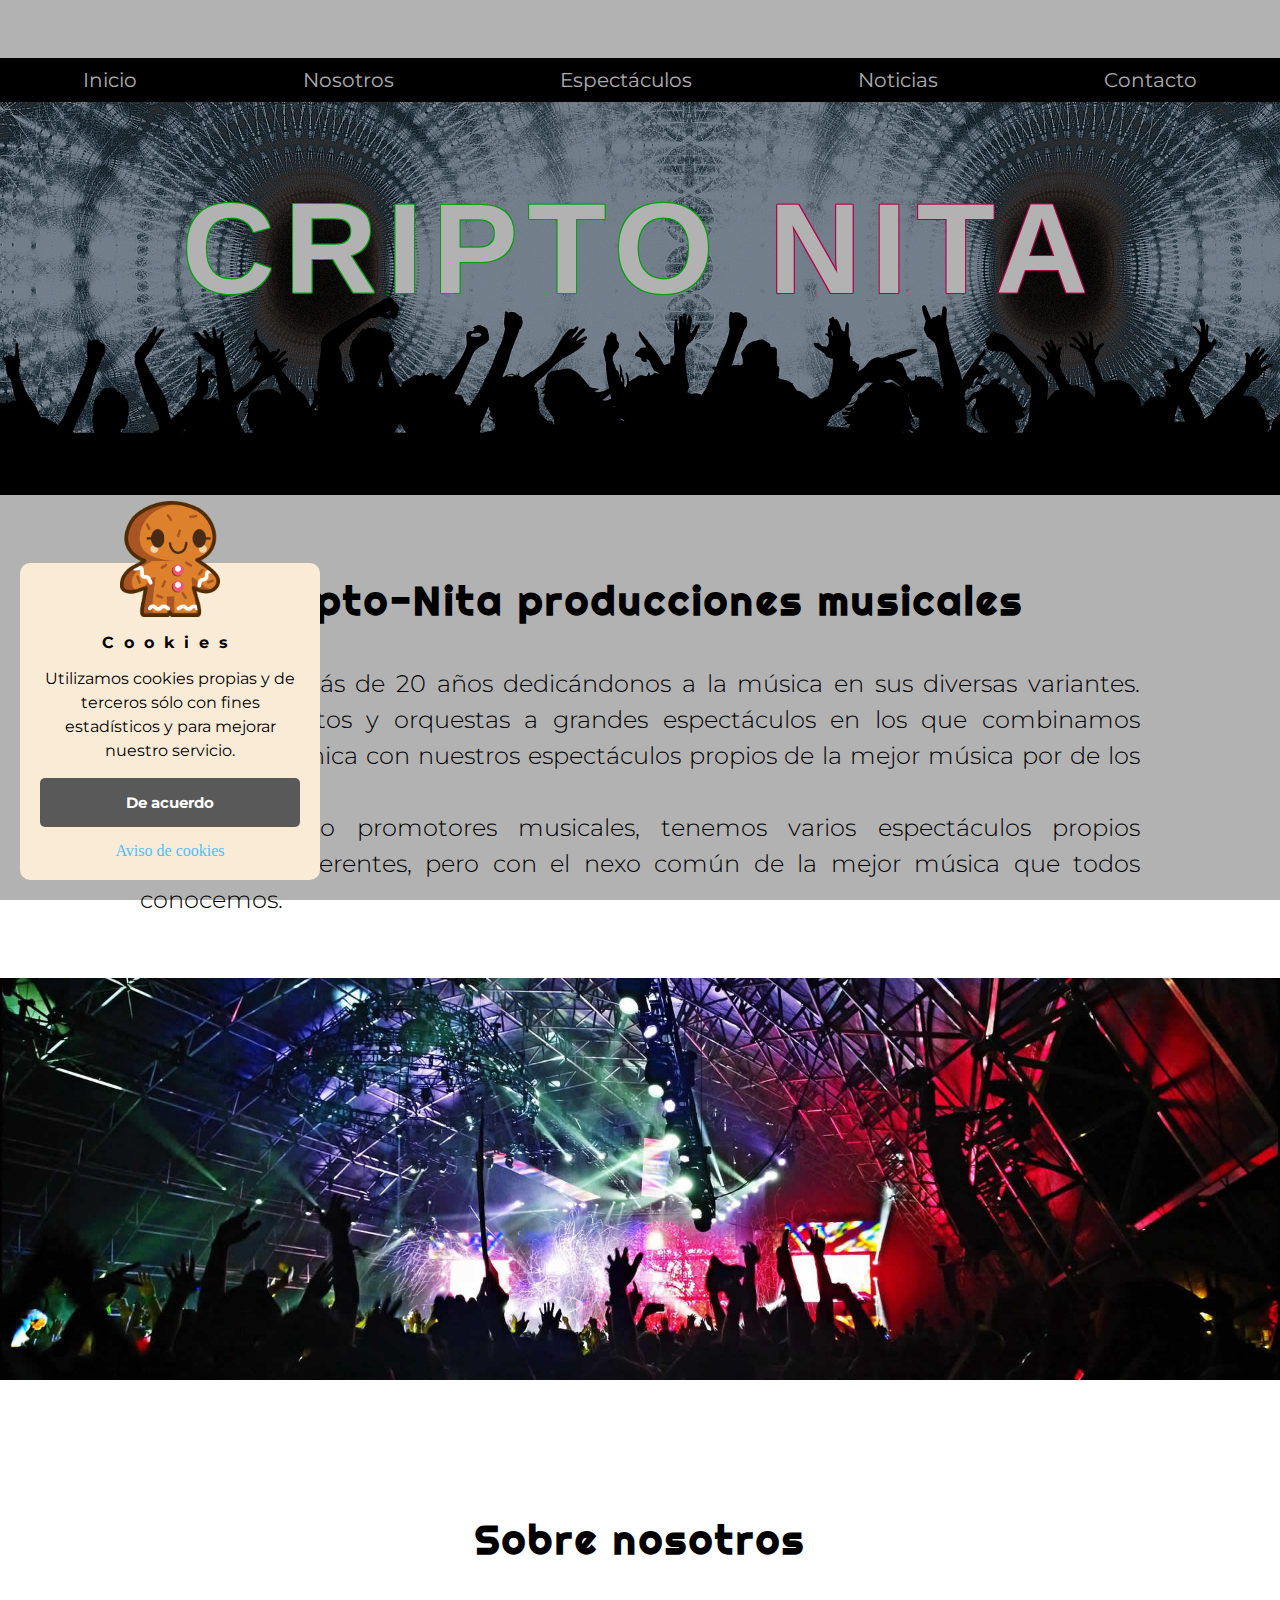
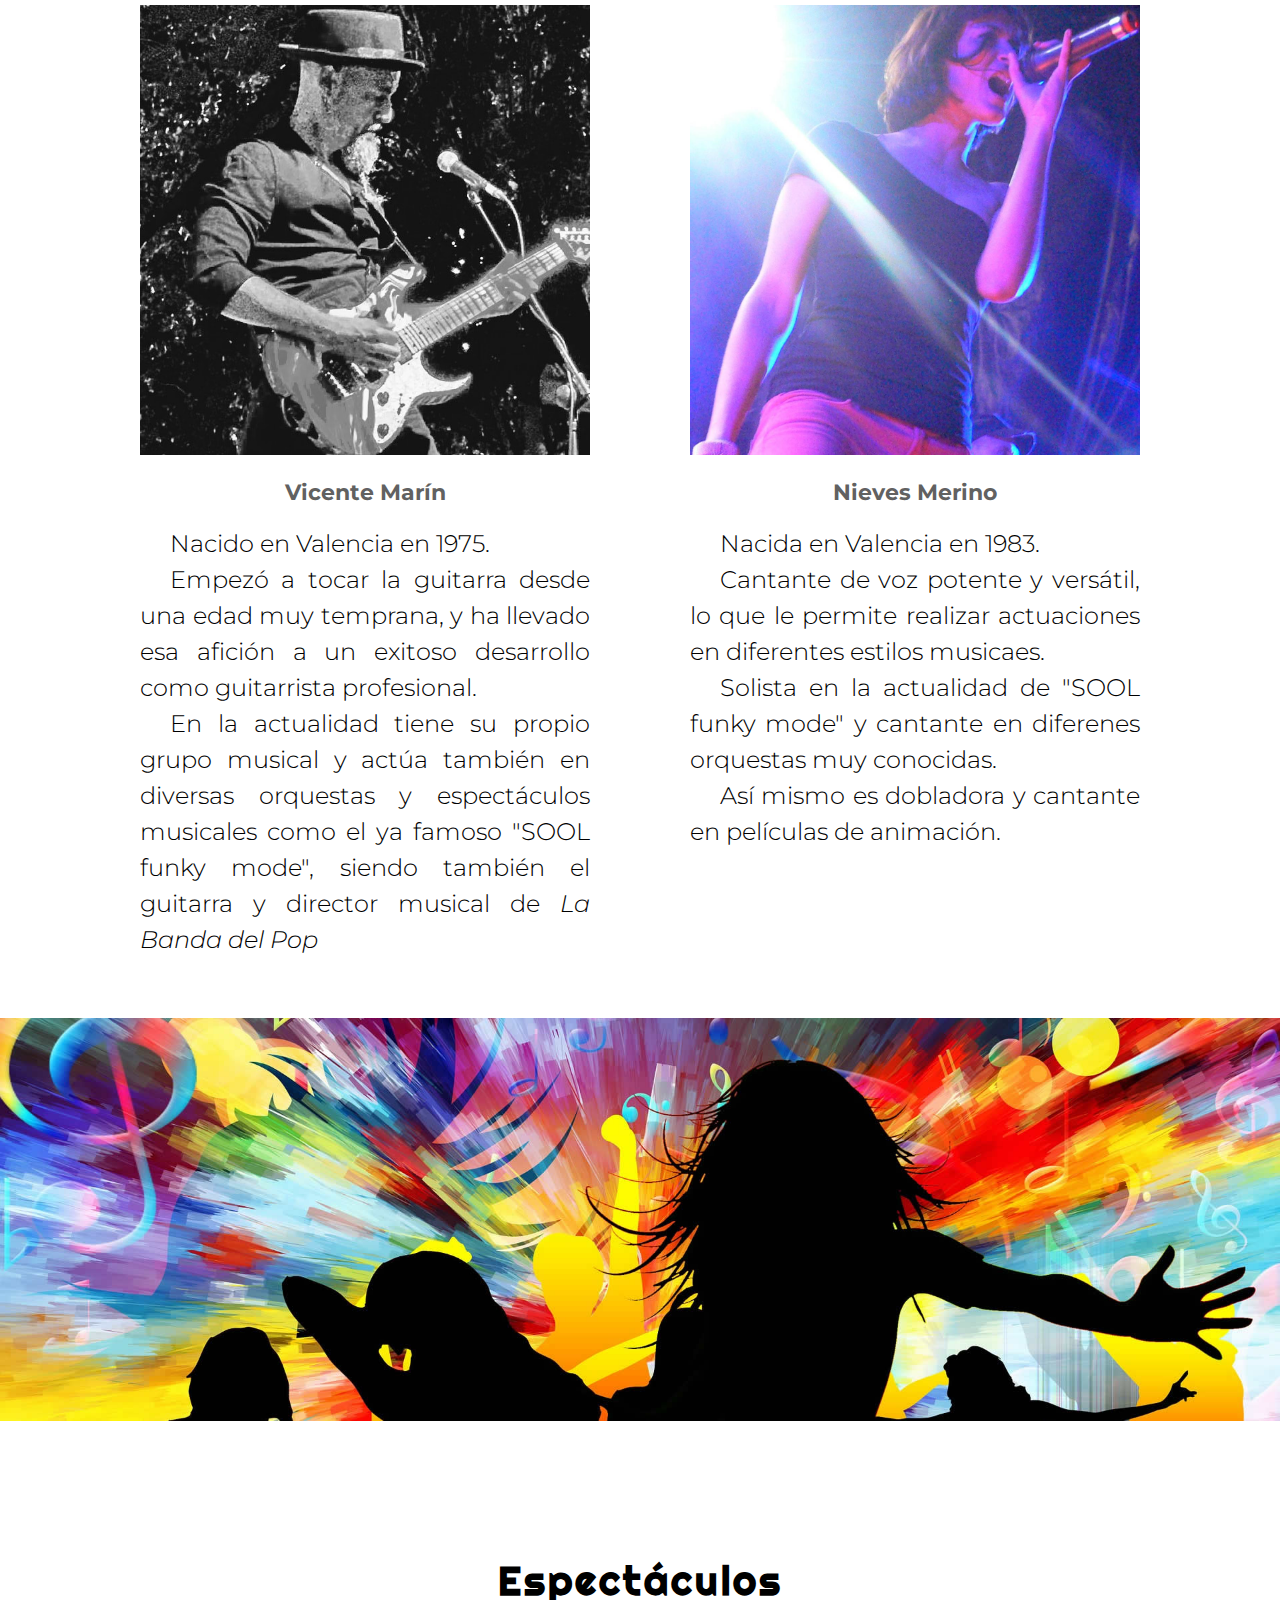
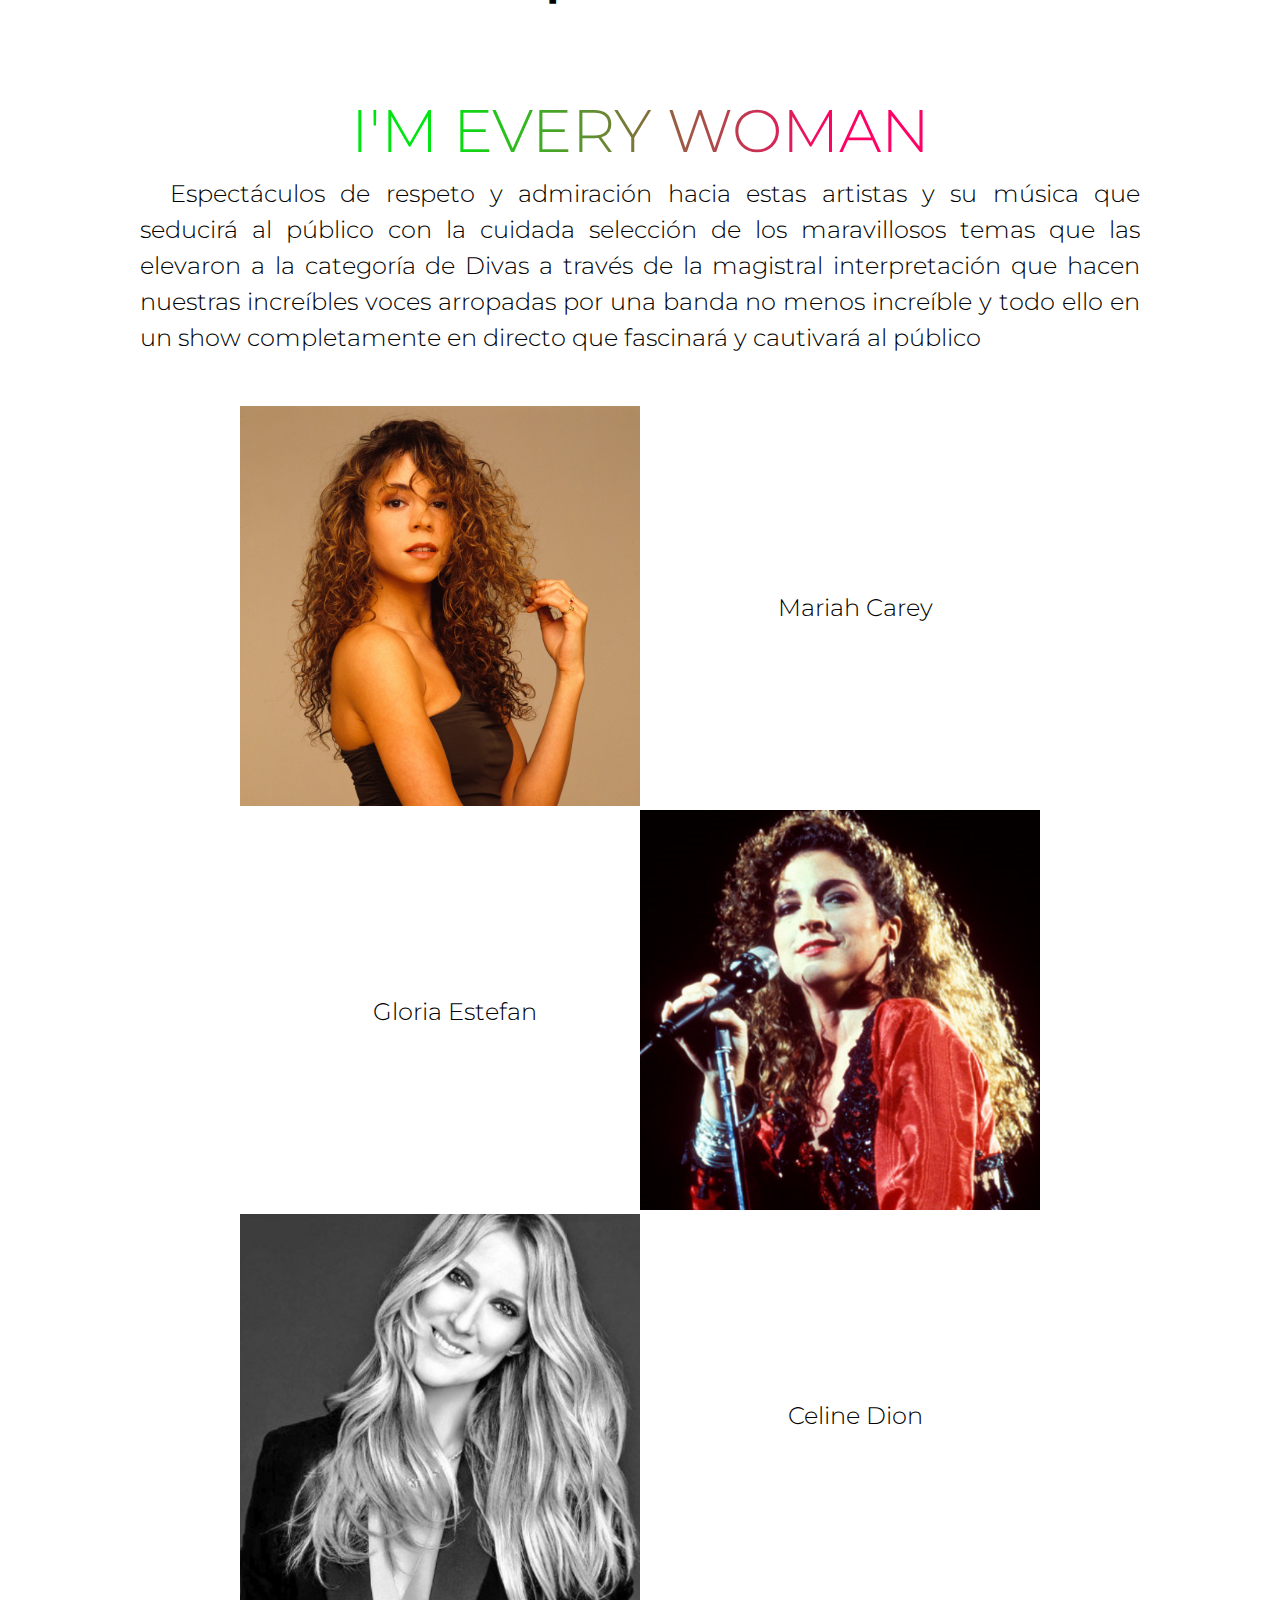
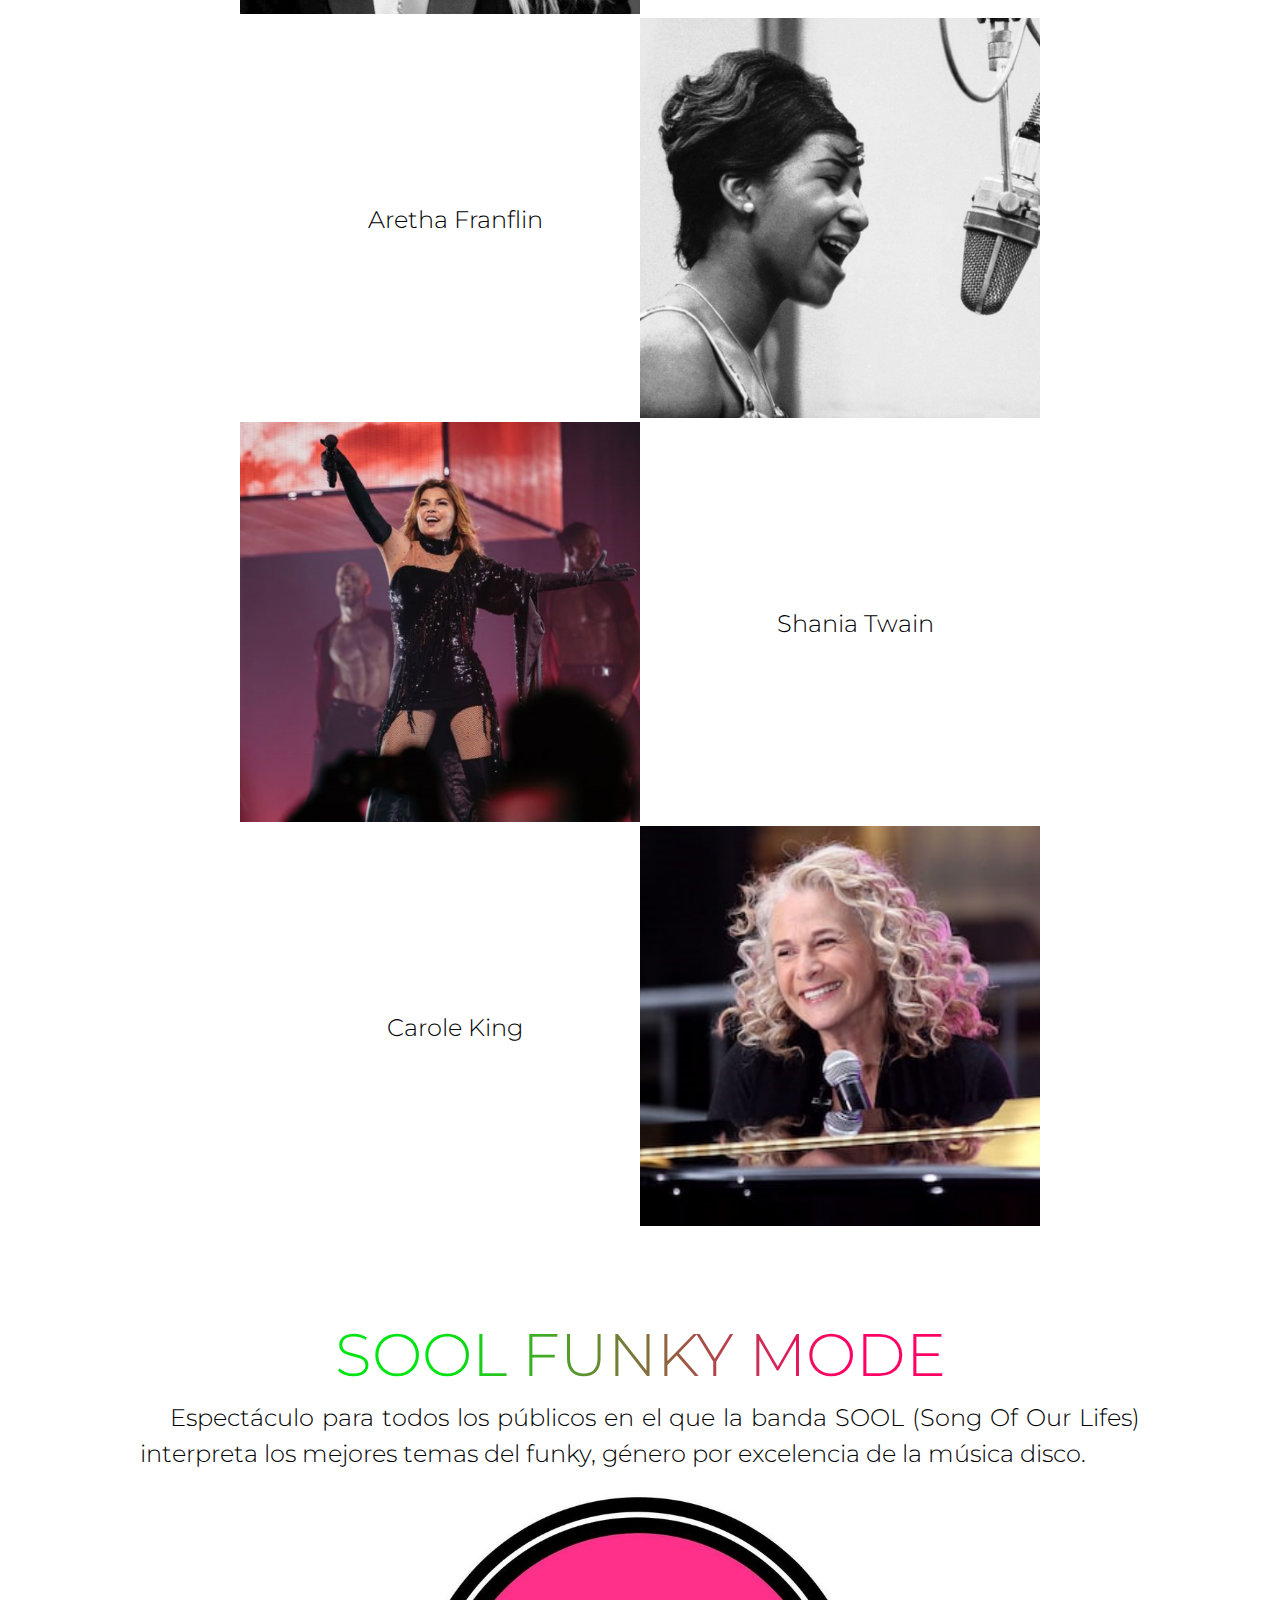
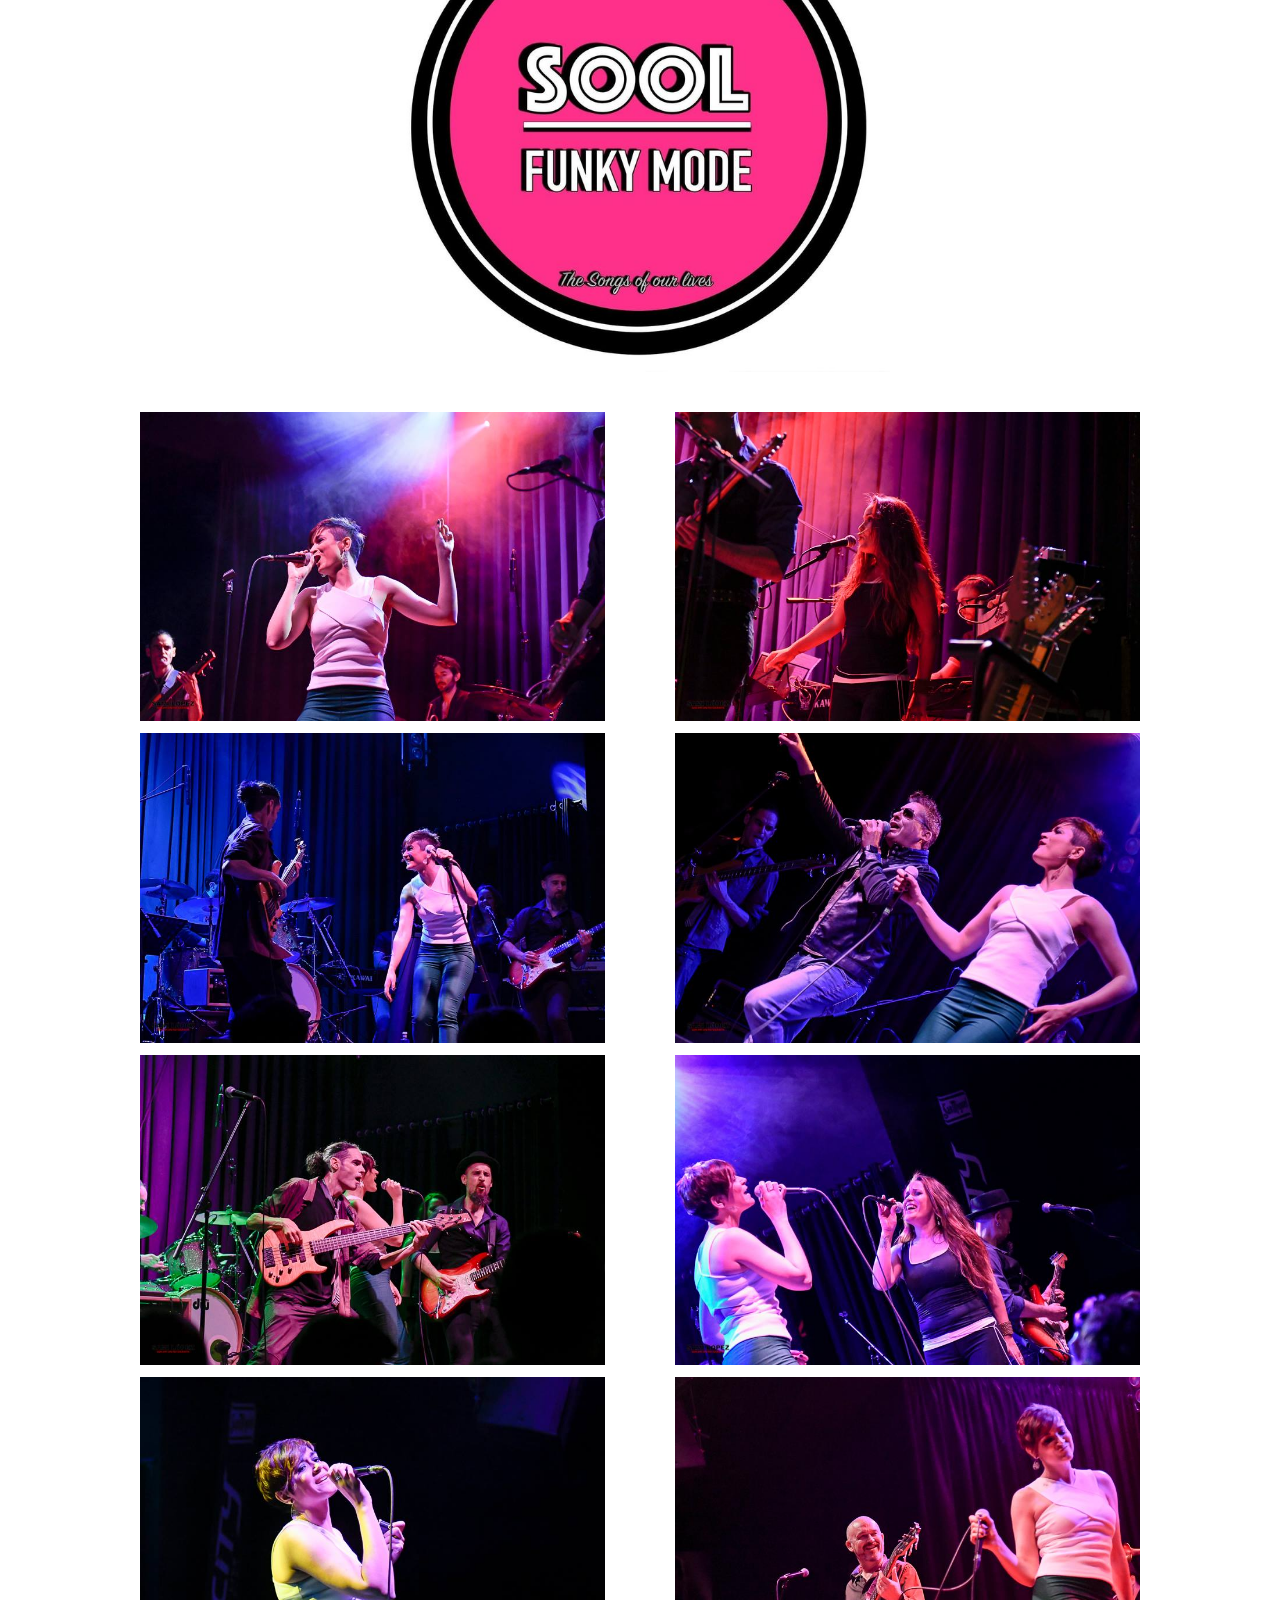
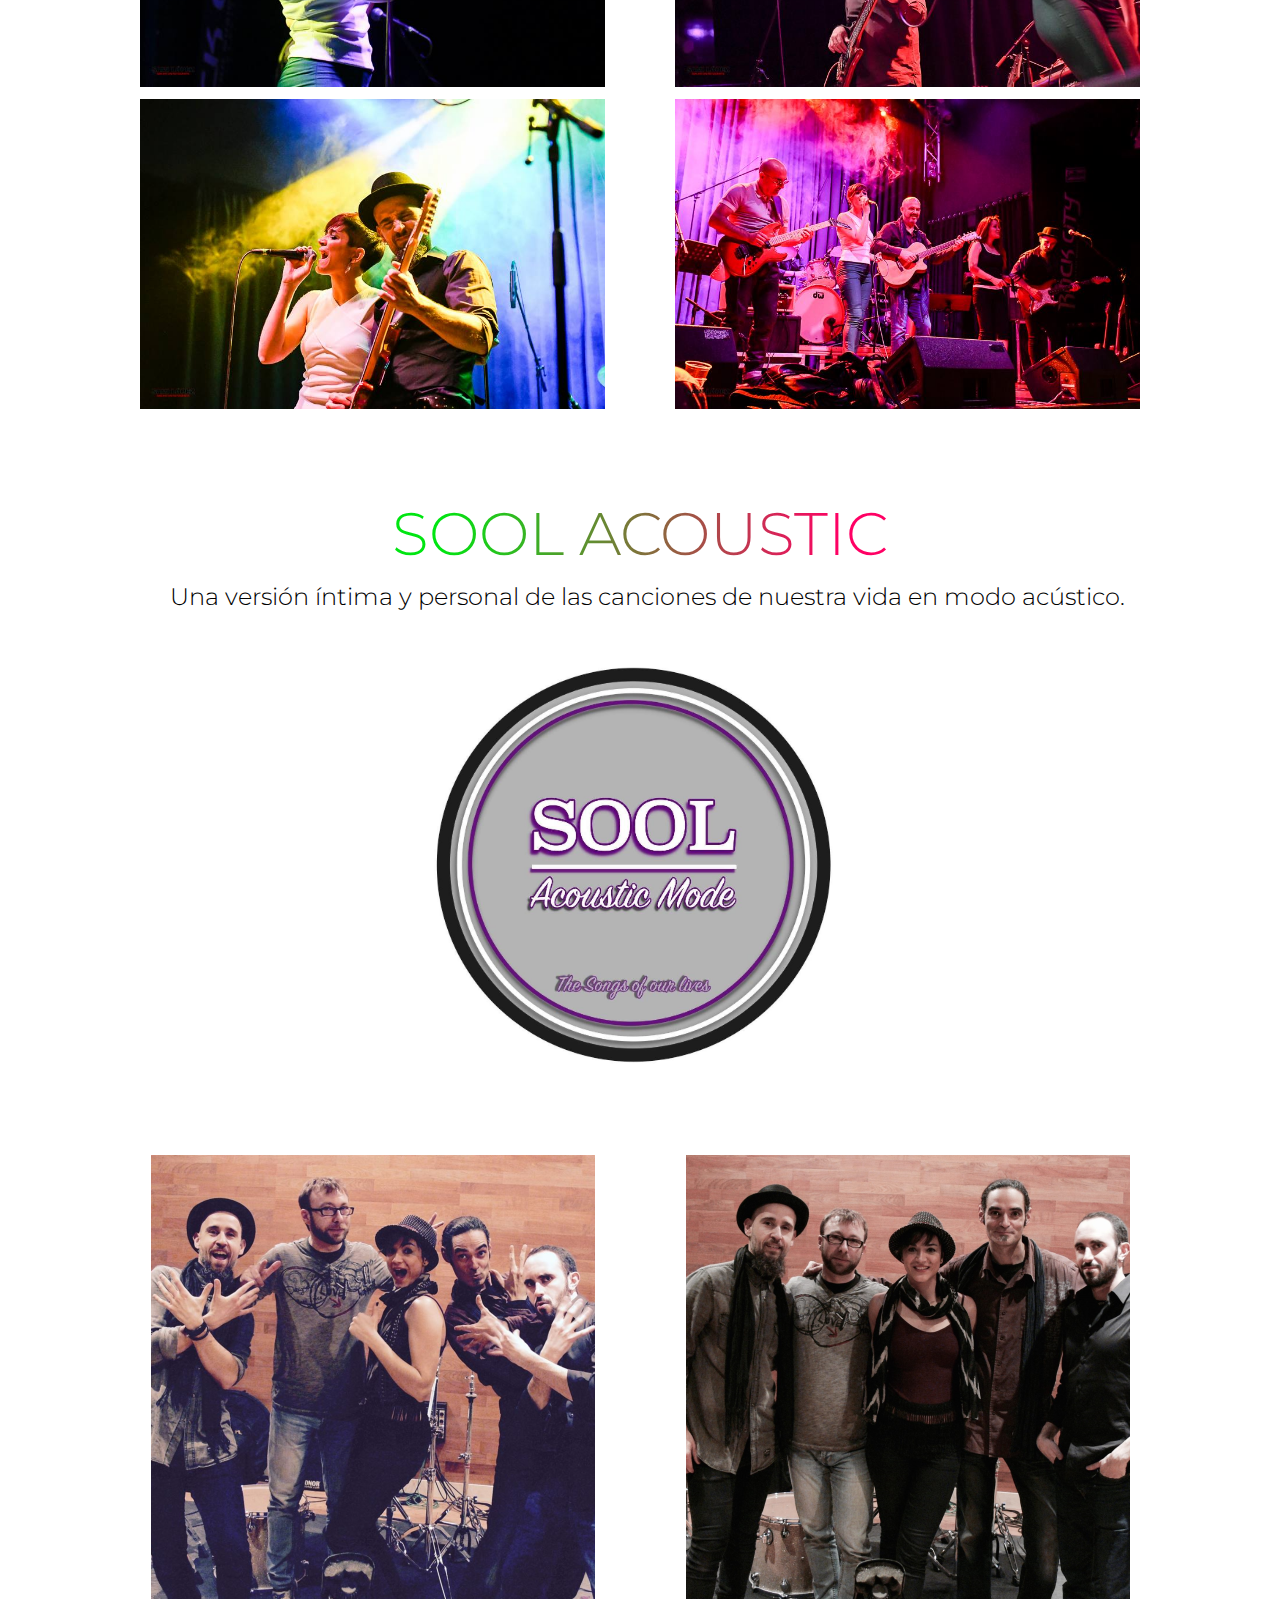
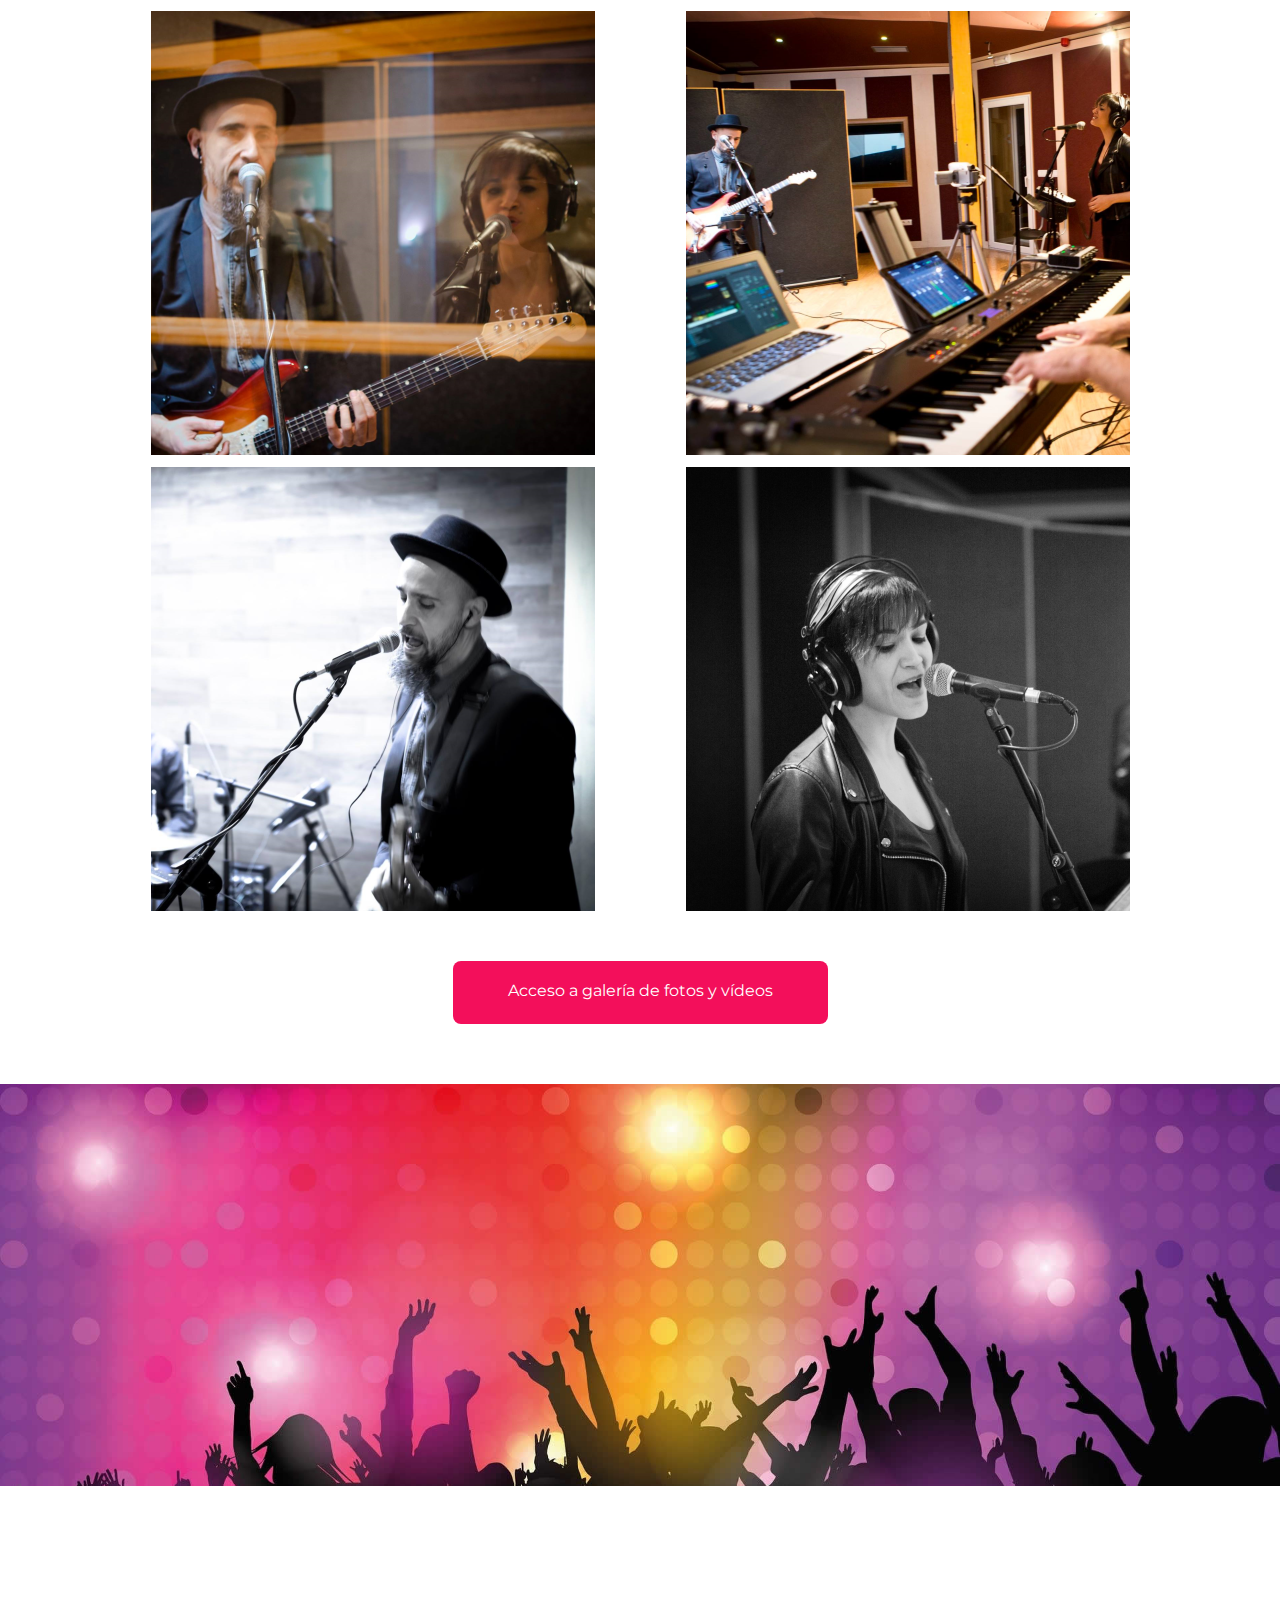
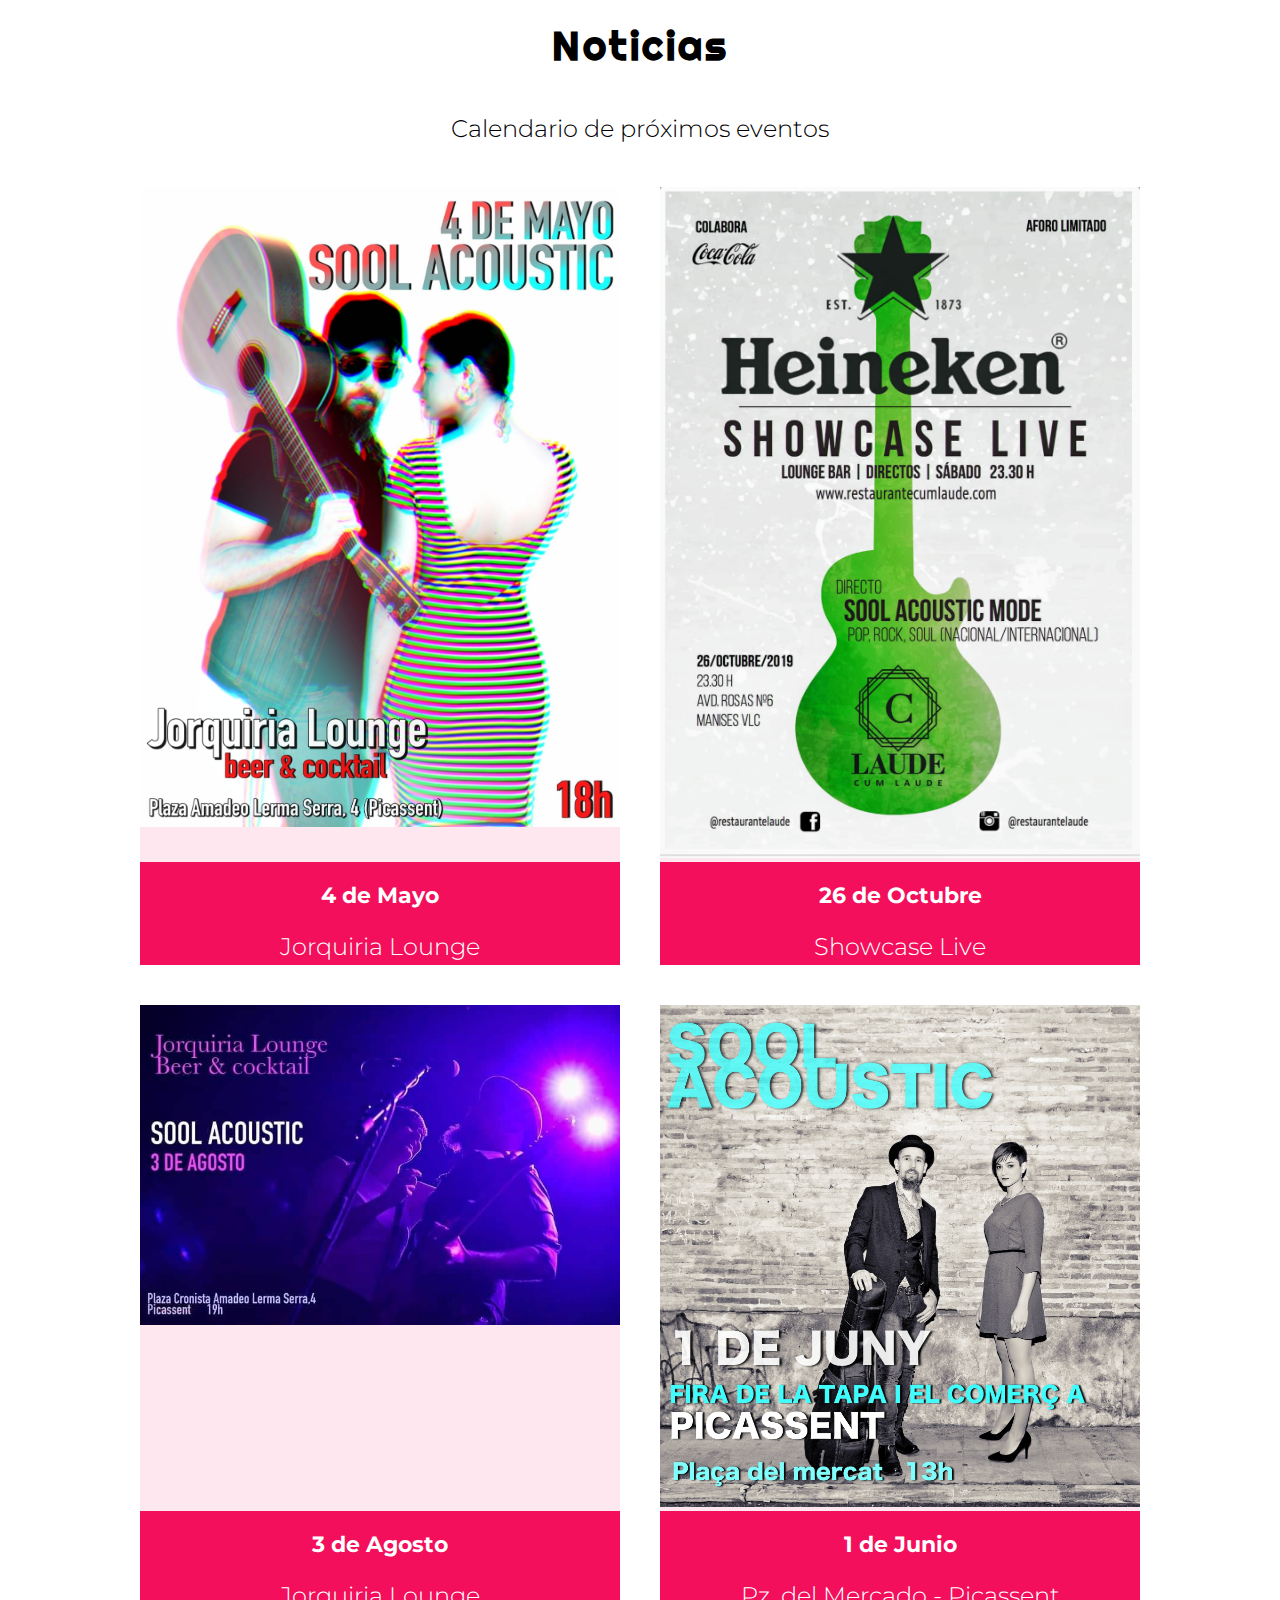
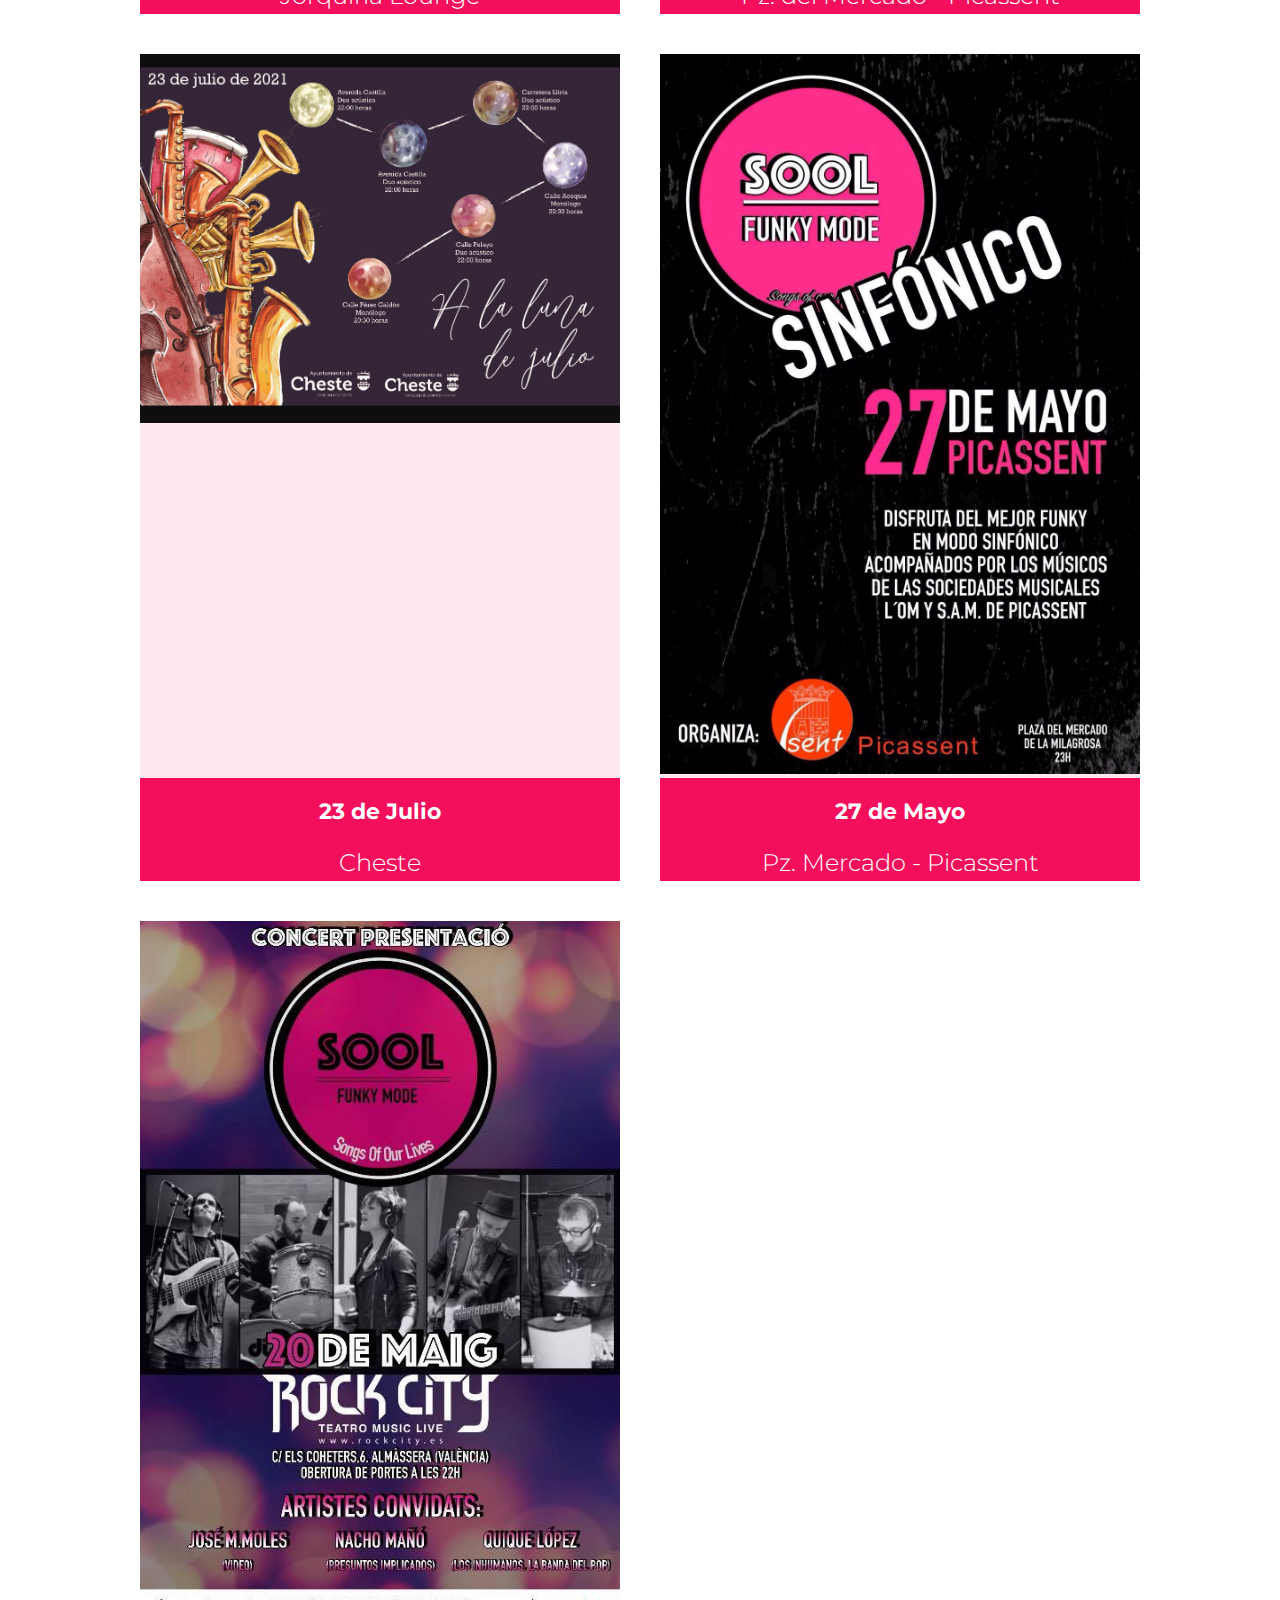
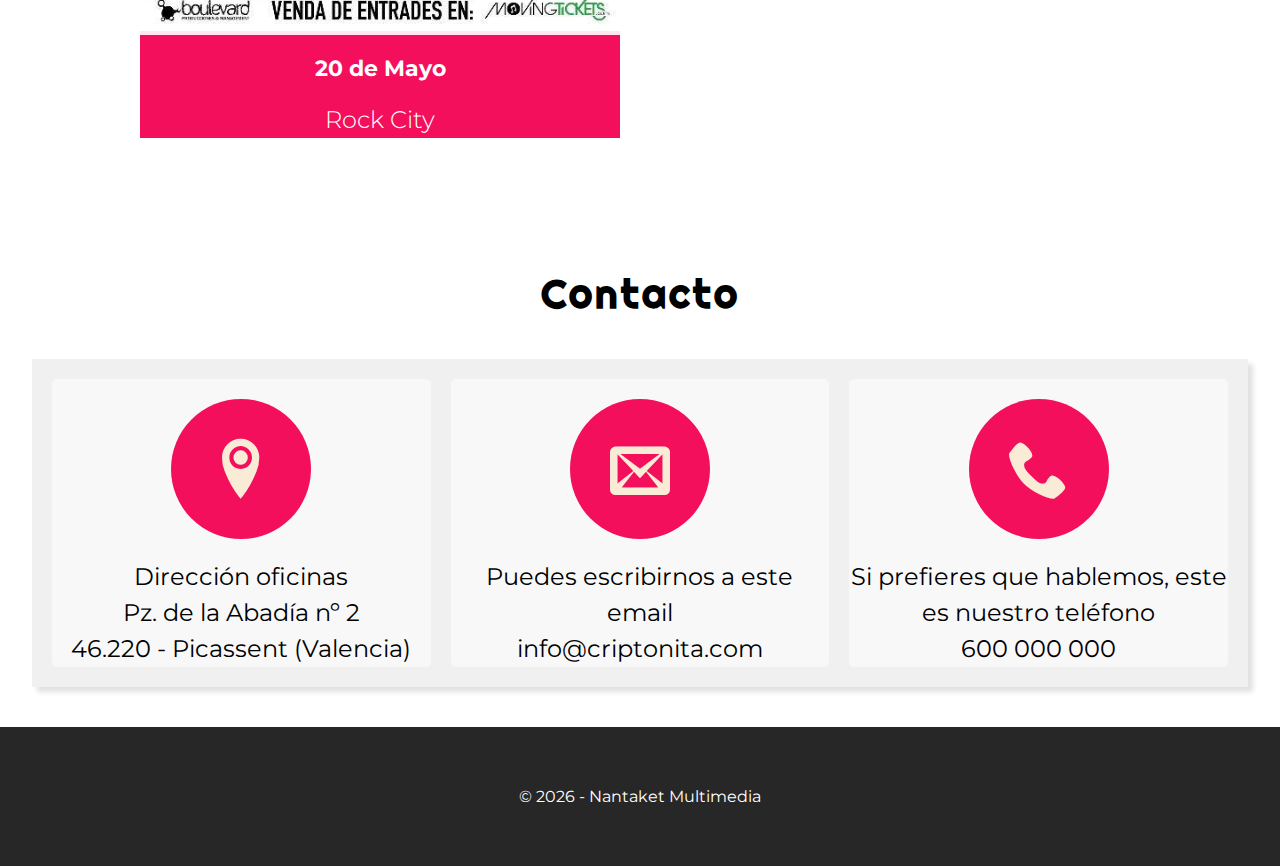
==== commit e7f95a79: "ajuste a móvil" ====
--- a/index.html
+++ b/index.html
@@ -38,11 +38,11 @@
 
   <main>
 
+    <div class="foto-banner">
+      <h3><span class="azul-h3">Cripto</span> <span class="rosa-h3">Nita</span></h3>
+    </div>
+
     <section>
-      <div class="foto-banner">
-        <h3><span class="azul-h3">Cripto</span> <span class="rosa-h3">Nita</span></h3>
-      </div>
-
       <div class="contenedor">
         <h2>Cripto-Nita producciones musicales</h2>
   
@@ -143,8 +143,8 @@
           <img src="imagenes/fotosfunky8.jpg" alt="Fotos Funky Mode">
           <img src="imagenes/fotosfunky9.jpg" alt="Fotos Funky Mode">
           <img src="imagenes/fotosfunky10.jpg" alt="Fotos Funky Mode">
-          <img src="imagenes/fotosfunky11.jpg" alt="Fotos Funky Mode">
-          <img src="imagenes/fotosfunky12.jpg" alt="Fotos Funky Mode">
+          <img src="imagenes/fotosfunky11.jpg" alt="Fotos Funky Mode" class="visible380">
+          <img src="imagenes/fotosfunky12.jpg" alt="Fotos Funky Mode" class="visible380">
         </div>
 
       </article>
@@ -158,9 +158,9 @@
         </div>
 
         <div class="fotos-funky contenedor">
-          <img src="imagenes/fotosacoustic/acoustic1.png" alt="Fotos SOOL Acoustic">
+          <img src="imagenes/fotosacoustic/acoustic1.png" alt="Fotos SOOL Acoustic" class="visible380">
           <img src="imagenes/fotosacoustic/acoustic2.png" alt="Fotos SOOL Acoustic">
-          <img src="imagenes/fotosacoustic/acoustic3.png" alt="Fotos SOOL Acoustic">
+          <img src="imagenes/fotosacoustic/acoustic3.png" alt="Fotos SOOL Acoustic" class="visible380">
           <img src="imagenes/fotosacoustic/acoustic4.png" alt="Fotos SOOL Acoustic">
           <img src="imagenes/fotosacoustic/acoustic5.png" alt="Fotos SOOL Acoustic">
           <img src="imagenes/fotosacoustic/acoustic6.png" alt="Fotos SOOL Acoustic">
--- a/estilos.css
+++ b/estilos.css
@@ -216,6 +216,7 @@
 #espectaculos .degradado {
   text-align: center;
   font-size: 60px;
+  text-indent: 0px;
   background: linear-gradient(90deg, rgba(0,229,17,1) 0%, rgba(0,229,17,1) 30%, rgba(255,0,100,1) 70%, rgba(255,0,100,1) 100%);
   background-clip: text;
   -webkit-background-clip: text;
@@ -375,6 +376,9 @@
 }
 
 .contacto-item button {
+  display: flex;
+  justify-content: center;
+  align-items: center;
   font-size: 60px;
   width: 140px;
   height: 140px;
@@ -489,6 +493,28 @@
 
 
 /* ------------------- Estilos página Galería de IMAGENES ---------------------- */
+
+.tituloH1 {
+  font-family: 'Syncopate', sans-serif;
+  font-size: 50px;
+  letter-spacing: 25px;
+  text-transform: uppercase;
+  text-align: center;
+}
+
+.header-galeria {
+  display: flex;
+  flex-direction: column;
+}
+
+nav.nav-galeria {
+  display: flex;
+  justify-content: space-around;
+  /*background-color: #61737f;*/
+  background-color: black;
+}
+
+
 .img-container {
   display: grid;
   /*grid-template-columns: repeat(3, 1fr);*/
@@ -608,6 +634,67 @@
   main {
     padding-top: 40px;
   }
+
+  section {
+    padding-left: 18px;
+    padding-right: 18px;
+  }
+
+  .contenedor p {
+    font-size: 18px;
+  }
+
+  /* padding top para que qeude alineado elementos menú navegación*/
+  #nosotros {
+    padding-top: 0px;
+  }
+
+  #espectaculos {
+    padding-top: 0px;
+  }
+
+  #noticias {
+    padding-top: 0px;
+  }
+
+  #contacto {
+    padding-top: 5px;
+  }
+
+  /* ----------- Estilos sección CONTACTO -------------- */
+  .contacto-item button {
+    font-size: 35px;
+    width: 100px;
+    height: 100px;
+    padding: 30px;
+    border-radius: 100px;
+    margin: 20px 0;
+  }
+
+  .contacto-item p {
+    font-size: 18px;
+  }
+
+  .grid-contacto {
+    max-width: 100%;
+
+  }
+
+  /* Sección Noticias*/
+  .noticias-contenedor {
+    gap: 20px;
+  }
+
+  /* Secciones imágenes espectáculos */
+  .fotos-funky {
+    row-gap: 20px;
+    column-gap: 20px;
+  }
+
+  .logo-sool img {
+    max-width: 70%;
+  }
+
 }
 
 /* -------------------------- widht 668px ----------------------------- */
@@ -621,4 +708,138 @@
     opacity: 1;
   
   }
+}
+
+/* -------------------------- widht 580px ----------------------------- */
+@media screen and (max-width: 580px){
+  h1 {
+    font-size: 22px;
+    letter-spacing: 10px;
+    opacity: 1;
+  
+  }
+
+  h2 {
+    font-size: 30px;
+    margin-top: 40px;
+    padding-bottom: 40px;  
+  }
+
+  h3 {
+    font-size: 8vw;
+  }
+
+  #espectaculos .degradado {
+    font-size: 45px;
+    padding-top: 50px;
+  }
+
+  /* Sección Noticias*/
+  .noticias-texto p {
+    font-size: 16px;
+    text-align: center;
+  }
+  
+  .noticias-texto h4 {
+    color: white;
+  }
+
+  /* ----------- Estilos sección CONTACTO -------------- */
+  .grid-contacto {
+    display: grid;
+    grid-template-columns: 1fr;
+    gap: 20px;
+    padding: 20px 20px;
+    max-width: 100%;
+    margin: 0 auto;
+  }
+
+  .contacto-item button {
+    font-size: 30px;
+    width: 45px;
+    height: 45px;
+    padding: 30px;
+    margin: 10px 0;
+  }
+
+  .contacto-item p {
+    font-size: 16px;
+  }
+
+}
+
+/* -------------------------- widht 380px ----------------------------- */
+@media screen and (max-width: 380px){
+  h2 {
+    font-size: 25px;
+    margin-top: 40px;
+    padding-bottom: 30px;  
+  }
+
+  h3 {
+    letter-spacing: 10px;
+    margin-top: 40px;
+  }
+
+  .foto-banner {
+    height: 130px;
+  }
+
+  .contenedor p {
+    font-size: 16px;
+  }
+
+  .sobre-nosotros-contenedor {
+    flex-direction: column;
+    justify-content: center;
+    align-items: center;
+  }
+
+  .sobre-nosotros {
+    max-width: 100%;
+  }
+
+  .sobre-nosotros:nth-child(1) {
+    margin-bottom: 40px;
+  }
+
+  #espectaculos .degradado {
+    font-size: 30px;
+    padding-top: 35px;
+  }
+
+  .fotos-funky {
+    grid-template-columns: 1fr;
+  }
+
+  .logo-sool img {
+    max-width: 95%;
+  }
+
+  .fotos-funky img {
+    display: none;
+  }
+
+  .fotos-funky img.visible380 {
+    display: block;
+    width: 100%;
+  }
+
+
+  /* Sección Noticias*/
+
+  .noticias-contenedor {
+    grid-template-columns: 1fr;
+    gap: 20px;
+    padding-top: 20px;
+  }
+
+  .noticias-texto p {
+    font-size: 18px;
+  }
+  
+  .noticias-texto h4 {
+    font-size: 22px;
+  }
+
 }--- a/imagenes/icomoon/style.css
+++ b/imagenes/icomoon/style.css
@@ -1,10 +1,10 @@
 @font-face {
   font-family: 'icomoon';
-  src:  url('fonts/icomoon.eot?jljwf3');
-  src:  url('fonts/icomoon.eot?jljwf3#iefix') format('embedded-opentype'),
-    url('fonts/icomoon.ttf?jljwf3') format('truetype'),
-    url('fonts/icomoon.woff?jljwf3') format('woff'),
-    url('fonts/icomoon.svg?jljwf3#icomoon') format('svg');
+  src:  url('fonts/icomoon.eot?wcymmg');
+  src:  url('fonts/icomoon.eot?wcymmg#iefix') format('embedded-opentype'),
+    url('fonts/icomoon.ttf?wcymmg') format('truetype'),
+    url('fonts/icomoon.woff?wcymmg') format('woff'),
+    url('fonts/icomoon.svg?wcymmg#icomoon') format('svg');
   font-weight: normal;
   font-style: normal;
   font-display: block;
@@ -25,6 +25,12 @@
   -moz-osx-font-smoothing: grayscale;
 }
 
+.icon-images:before {
+  content: "\e90e";
+}
+.icon-film:before {
+  content: "\e913";
+}
 .icon-phone:before {
   content: "\e942";
 }
@@ -33,6 +39,9 @@
 }
 .icon-location2:before {
   content: "\e948";
+}
+.icon-undo2:before {
+  content: "\e967";
 }
 .icon-menu:before {
   content: "\e9bd";
